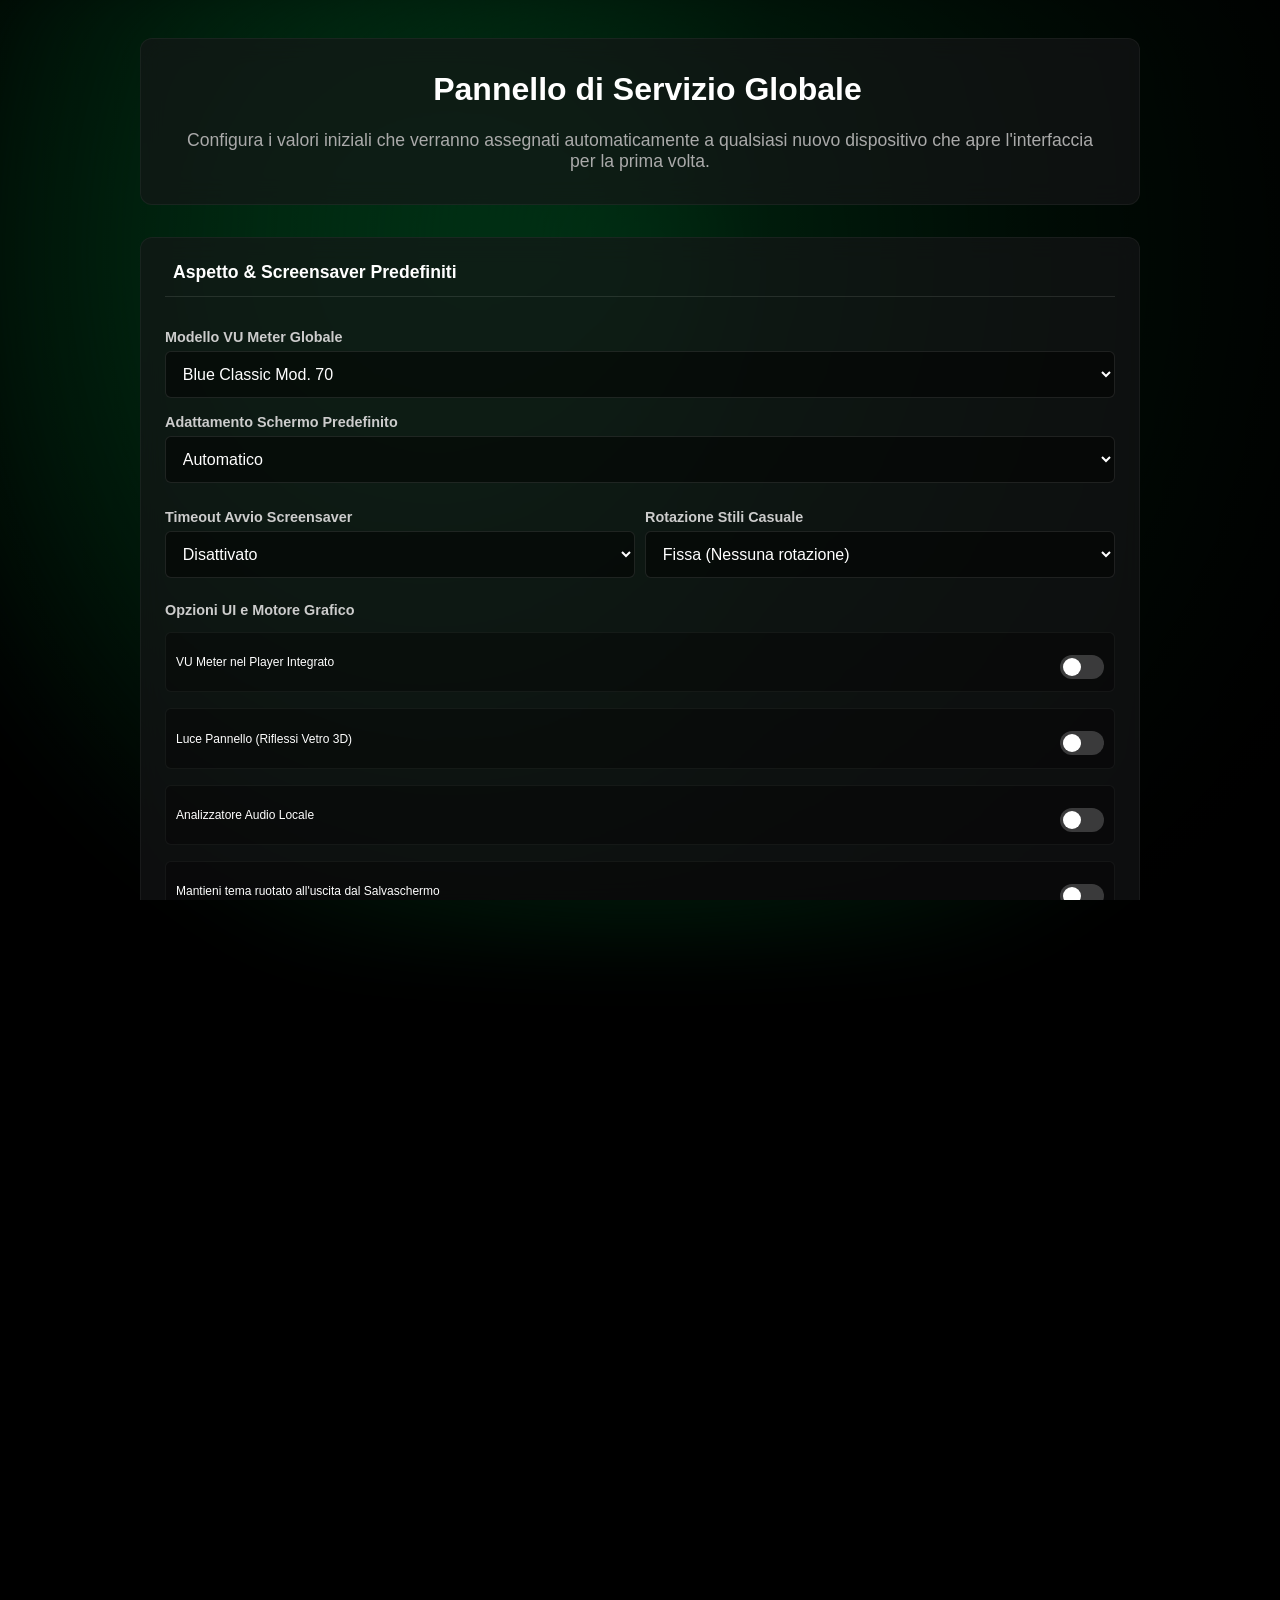
==== admin.html @ 315273ca "Add files via upload" ====
<!DOCTYPE html>
<html lang="it" data-bs-theme="dark">
<head>
    <meta charset="UTF-8">
    <meta name="viewport" content="width=device-width, initial-scale=1.0, maximum-scale=1.0, user-scalable=no">
    <title>Pannello Amministratore - Mymoode Client</title>
    
    <link rel="stylesheet" href="bootstrap-icons/bootstrap-icons.css">
    <link rel="stylesheet" href="style.css">
    <style>
        /* Ottimizzazione layout specifico per il pannello Admin */
        body { 
            display: block; 
            overflow-y: auto; 
            padding: clamp(1rem, 3vw, 3rem); 
        }
        .admin-container { 
            max-width: 1000px; 
            margin: 0 auto; 
            position: relative; 
            z-index: 2; 
        }
        .header-admin { 
            text-align: center; 
            margin-bottom: 2rem; 
            background: var(--panel-bg);
            backdrop-filter: blur(12px);
            padding: 2rem;
            border-radius: 12px;
            border: 1px solid rgba(255,255,255,0.05);
        }
        .header-admin h1 { margin-top: 0; color: #fff; display: flex; justify-content: center; align-items: center; gap: 15px;}
        .header-admin p { color: #aaa; margin-bottom: 0; font-size: 1.1rem; }
    </style>
</head>
<body class="theme-default">

    <div id="dynamicBackground" style="background-image: radial-gradient(circle at 50% 30%, var(--hl-color) 0%, #000 80%); z-index: 0;"></div>
    <div id="overlayGradient"></div>

    <div class="admin-container">
        
        <div class="header-admin">
            <h1><i class="bi bi-sliders"></i> Pannello di Servizio Globale</h1>
            <p>Configura i valori iniziali che verranno assegnati automaticamente a qualsiasi nuovo dispositivo che apre l'interfaccia per la prima volta.</p>
        </div>

        <div class="settings-grid">
            
            <div class="settings-card" style="flex: 1 1 100%;">
                <h3><i class="bi bi-palette"></i> Aspetto & Screensaver Predefiniti</h3>
                
                <label>Modello VU Meter Globale</label>
                <select id="defVuStyle">
                    <option value="blue_mod70">Blue Classic Mod. 70</option>
                    <option value="blue_mono_mod1000">Blue Mono Mod. 1000</option>
                    <option value="champagne_mod73">Champagne Gold Mod. 73</option>
                    <option value="vfd_mod85">VFD Peak Mod. 85</option>
                    <option value="vintage_mod60">Studio Vintage Mod. 60</option>
                    <option value="waves_mod99">Waves Studio Mod. 99</option>
                    <option value="studio_mod77">Studio Master Mod. 77</option>
                    <option value="dark_meter_mod88">Dark Meter Mod. 88</option>
                    <option value="british_mod90">British Console Mod. 90</option>
                    <option value="light_meter_mod88">Light Meter Mod. 88</option>
                    <option value="cyan_meter_mod88">Cyan Meter Mod. 88</option>
                    <option value="neon_mod95">Neon Cyan Mod. 95</option>
                    <option value="minimal_mod00">Minimal Dark Mod. 00</option>
                    <option value="orange_mod70">Warm Orange Mod. 70</option>
                    <option value="tube_mod50">Blue Tube Mod. 50</option>
                    <option value="flat_mod00">Minimal Flat Mod. 00</option>
                    <option value="touch_mod15">Touch VU Mod. 15</option>
                    <option value="amber_mod75">Amber Classic Mod. 75</option>
                </select>
                
                <label>Adattamento Schermo Predefinito</label>
                <select id="defLayout">
                    <option value="auto">Automatico</option>
                    <option value="desktop">1920x1080 o sup.</option>
                    <option value="laptop">1366x768 (Tablet Oriz.)</option>
                    <option value="tablet">800x1280 (Tablet Vert.)</option>
                    <option value="mobile">Smartphone</option>
                </select>

                <div style="display:flex; gap: 10px; margin-top: 10px;">
                    <div style="flex: 1;">
                        <label>Timeout Avvio Screensaver</label>
                        <select id="defSsTimeout">
                            <option value="0">Disattivato</option>
                            <option value="1">Dopo 1 Minuto</option>
                            <option value="5">Dopo 5 Minuti</option>
                            <option value="15">Dopo 15 Minuti</option>
                        </select>
                    </div>
                    <div style="flex: 1;">
                        <label>Rotazione Stili Casuale</label>
                        <select id="defSsRandom">
                            <option value="0">Fissa (Nessuna rotazione)</option>
                            <option value="0.5">Ogni 30 Sec.</option>
                            <option value="1">Ogni 1 Min.</option>
                            <option value="5">Ogni 5 Min.</option>
                        </select>
                    </div>
                </div>
                
                <label style="margin-top: 1.5rem;">Opzioni UI e Motore Grafico</label>
                <div class="simple-switch-wrapper" style="margin-bottom: 0.5rem; padding: 6px 10px;">
                    <span style="font-size: 12px; color: #fff;">VU Meter nel Player Integrato</span>
                    <label class="simple-switch"><input type="checkbox" id="defInlineVu"><span class="slider"></span></label>
                </div>
                <div class="simple-switch-wrapper" style="margin-bottom: 0.5rem; padding: 6px 10px;">
                    <span style="font-size: 12px; color: #fff;">Luce Pannello (Riflessi Vetro 3D)</span>
                    <label class="simple-switch"><input type="checkbox" id="defBacklight"><span class="slider"></span></label>
                </div>
                <div class="simple-switch-wrapper" style="margin-bottom: 0.5rem; padding: 6px 10px;">
                    <span style="font-size: 12px; color: #fff;">Analizzatore Audio Locale</span>
                    <label class="simple-switch"><input type="checkbox" id="defLocalAnalyzer"><span class="slider"></span></label>
                </div>
                <div class="simple-switch-wrapper" style="margin-bottom: 0.5rem; padding: 6px 10px;">
                    <span style="font-size: 12px; color: #fff;">Mantieni tema ruotato all'uscita dal Salvaschermo</span>
                    <label class="simple-switch"><input type="checkbox" id="defKeepSsStyle"><span class="slider"></span></label>
                </div>
                <div class="simple-switch-wrapper" style="margin-bottom: 0.5rem; padding: 6px 10px;">
                    <span style="font-size: 12px; color: #fff;">Mostra Mini Player nel Salvaschermo</span>
                    <label class="simple-switch"><input type="checkbox" id="defMiniPlayerSs"><span class="slider"></span></label>
                </div>
            </div>

            <div class="settings-card" style="flex: 1 1 100%;">
                <h3><i class="bi bi-hdd-network"></i> Indirizzi di Rete e Integrazioni</h3>
                <label>CamillaDSP WebSocket URI (Per l'elaborazione del segnale)</label>
                <input type="text" id="defWsUri" placeholder="es. ws://192.168.1.50:1234">
                <div class="hint" style="font-size: 0.75rem; color: #888; margin-top: 4px;">Lascia vuoto per far sì che il client auto-rilevi l'IP del server.</div>
                
                <label>URL Stream Locale (Per l'ascolto su smartphone/tablet)</label>
                <input type="text" id="defStreamUrl" placeholder="es. http://192.168.1.50:8000/mpd.ogg">

                <label style="margin-top: 1rem;">URL Interfaccia Ufficiale moOde Audio</label>
                <input type="text" id="defMoodeUrl" placeholder="es. http://192.168.1.50">
            </div>
            
        </div>
        
        <button class="btn-addplay" style="background: var(--hl-color); color: #000; padding: 18px; font-size: 1.2rem; font-weight: bold; margin-top: 2rem; width: 100%; border: none; box-shadow: 0 10px 20px rgba(0,0,0,0.5);" onclick="saveGlobalDefaults()">
            <i class="bi bi-floppy-fill"></i> Salva e Applica Predefiniti
        </button>
        
        <div style="text-align: center; margin-top: 1.5rem;">
            <a href="index.html" style="color: #aaa; text-decoration: none; font-weight: bold; font-size: 1.1rem; transition: 0.2s;" onmouseover="this.style.color='#fff'" onmouseout="this.style.color='#aaa'">
                <i class="bi bi-arrow-left-circle-fill" style="margin-right: 5px;"></i> Ritorna al Rack Hi-Fi
            </a>
        </div>
    </div>

    <!-- LOGICA JAVASCRIPT DEL PANNELLO ADMIN -->
    <script>
        const API = 'mpd_bridge.php';

        async function loadGlobalDefaults() {
            try {
                let res = await fetch(`${API}?action=get_default_settings&_t=${Date.now()}`);
                if (res.ok) {
                    let d = await res.json();
                    
                    document.getElementById('defVuStyle').value = d.vuStyle || 'blue_mod70';
                    document.getElementById('defLayout').value = d.deviceLayout || 'auto';
                    document.getElementById('defSsTimeout').value = d.ssTimeout !== undefined ? d.ssTimeout : '1';
                    document.getElementById('defSsRandom').value = d.ssRandom !== undefined ? d.ssRandom : '0.5';
                    
                    document.getElementById('defInlineVu').checked = d.inlineVu !== false;
                    document.getElementById('defBacklight').checked = d.backlight !== false;
                    document.getElementById('defLocalAnalyzer').checked = d.localAnalyzer !== false;
                    document.getElementById('defKeepSsStyle').checked = d.keepSsStyle === true;
                    document.getElementById('defMiniPlayerSs').checked = d.miniPlayerSs !== false;

                    document.getElementById('defWsUri').value = d.wsUri || '';
                    document.getElementById('defStreamUrl').value = d.streamUrl || '';
                    document.getElementById('defMoodeUrl').value = d.moodeUrl || '';
                }
            } catch (e) {
                console.error("Errore caricamento predefiniti globali", e);
            }
        }

        async function saveGlobalDefaults() {
            let payload = {
                vuStyle: document.getElementById('defVuStyle').value,
                deviceLayout: document.getElementById('defLayout').value,
                ssTimeout: document.getElementById('defSsTimeout').value,
                ssRandom: document.getElementById('defSsRandom').value,
                inlineVu: document.getElementById('defInlineVu').checked,
                backlight: document.getElementById('defBacklight').checked,
                localAnalyzer: document.getElementById('defLocalAnalyzer').checked,
                keepSsStyle: document.getElementById('defKeepSsStyle').checked,
                miniPlayerSs: document.getElementById('defMiniPlayerSs').checked,
                wsUri: document.getElementById('defWsUri').value.trim(),
                streamUrl: document.getElementById('defStreamUrl').value.trim(),
                moodeUrl: document.getElementById('defMoodeUrl').value.trim()
            };

            let btn = document.querySelector('button');
            let originalHtml = btn.innerHTML;
            btn.innerHTML = '<i class="bi bi-hourglass-split"></i> Salvataggio...';
            btn.style.opacity = '0.7';

            try {
                let res = await fetch(`${API}?action=set_default_settings`, {
                    method: 'POST',
                    headers: { 'Content-Type': 'application/json' },
                    body: JSON.stringify(payload)
                });
                
                if (res.ok) {
                    btn.innerHTML = '<i class="bi bi-check-circle-fill"></i> Predefiniti Salvati!';
                    btn.style.background = '#198754';
                    btn.style.color = '#fff';
                    setTimeout(() => {
                        btn.innerHTML = originalHtml;
                        btn.style.background = 'var(--hl-color)';
                        btn.style.color = '#000';
                        btn.style.opacity = '1';
                    }, 3000);
                } else {
                    alert("Si è verificato un errore durante il salvataggio sul server.");
                    btn.innerHTML = originalHtml;
                    btn.style.opacity = '1';
                }
            } catch (e) {
                alert("Errore di rete. Impossibile contattare il Raspberry.");
                console.error(e);
                btn.innerHTML = originalHtml;
                btn.style.opacity = '1';
            }
        }
        window.onload = loadGlobalDefaults;
    </script>
</body>
</html>
---- style.css ----
/* =========================================
   MOTORE TEMI HARDWARE E MATERIALI 3D
   ========================================= */
:root {
    color-scheme: dark;
    --bg-color: #000; 
    --text-color: #e0e0e0; 
    --panel-bg: rgba(20, 22, 24, 0.65);
    --hl-color: #00e676; 
    --hl-glow: rgba(0, 230, 118, 0.6);
    --ss-faceplate: linear-gradient(145deg, #151515 0%, #050505 100%);
    --ss-border: 2px solid #333;
    --ss-shadow: 0 30px 70px rgba(0,0,0,1), inset 0 1px 2px rgba(255,255,255,0.2);
    --ss-radius: 4px;
}

body.theme-blue_mono { 
    --hl-color: #00e676; 
    --hl-glow: rgba(0, 230, 118, 0.6); 
    --ss-faceplate: linear-gradient(145deg, #111 0%, #000 100%); 
    --ss-border: 2px solid #222; 
    --ss-shadow: 0 40px 80px rgba(0,0,0,1), inset 0 1px 1px rgba(255,255,255,0.1); 
    --ss-radius: 4px; 
}

body.theme-champagne { 
    --hl-color: #ffb300; 
    --hl-glow: rgba(255, 179, 0, 0.4); 
    --ss-faceplate: repeating-linear-gradient(90deg, transparent, transparent 2px, rgba(255,255,255,0.03) 2px, rgba(255,255,255,0.03) 4px), linear-gradient(145deg, #e8dfc3 0%, #d5c6ab 40%, #a6956f 100%); 
    --ss-border: 1px solid #73664a; 
    --ss-shadow: 0 25px 60px rgba(0,0,0,0.95), inset 0 2px 8px rgba(255,255,255,0.8); 
    --ss-radius: 2px; 
}

body.theme-waves { 
    --hl-color: #ff3d00; 
    --hl-glow: rgba(255, 61, 0, 0.4); 
    --ss-faceplate: linear-gradient(145deg, #2b2b2b 0%, #151515 100%); 
    --ss-border: 3px solid #111; 
    --ss-radius: 6px; 
}

body.theme-vfd_peak { 
    --hl-color: #00e5ff; 
    --hl-glow: rgba(0, 229, 255, 0.4); 
    --ss-faceplate: linear-gradient(145deg, #222 0%, #0a0a0a 100%); 
    --ss-border: 2px solid #444; 
    --ss-radius: 4px; 
}

body.theme-british_console { 
    --hl-color: #ff6d00; 
    --hl-glow: rgba(255, 109, 0, 0.6); 
    --ss-faceplate: linear-gradient(145deg, #181818 0%, #050505 100%); 
    --ss-border: 2px solid #222; 
    --ss-radius: 4px; 
}

body.theme-vintage { 
    --hl-color: #ff9800; 
    --hl-glow: rgba(255, 152, 0, 0.4); 
    --ss-faceplate: repeating-linear-gradient(90deg, transparent 0px, transparent 2px, rgba(0,0,0,0.08) 3px, rgba(0,0,0,0.15) 4px), repeating-linear-gradient(2deg, transparent 0px, transparent 10px, rgba(0,0,0,0.05) 15px, transparent 20px), linear-gradient(90deg, #3d2314 0%, #6e3f22 25%, #4a2a16 50%, #6e3f22 75%, #3d2314 100%); 
    --ss-border: 2px solid #1a0f08; 
    --ss-shadow: 0 30px 60px rgba(0,0,0,1), inset 0 0 50px rgba(0,0,0,0.9); 
    --ss-radius: 8px; 
}

*, *::before, *::after { 
    box-sizing: border-box; 
}

::-webkit-scrollbar { 
    display: none; 
    width: 0; 
    background: transparent; 
}

* { 
    scrollbar-width: none; 
    -ms-overflow-style: none; 
}

html, body { 
    background-color: var(--bg-color); 
    color: var(--text-color); 
    font-family: -apple-system, sans-serif; 
    margin: 0; 
    padding: 0; 
    display: flex; 
    flex-direction: column; 
    width: 100%; 
    height: 100dvh; 
    overflow: hidden; 
    transition: --hl-color 0.5s ease; 
}

@supports not (height: 100dvh) { 
    body { 
        height: 100vh; 
    } 
}

@keyframes spin { 
    100% { 
        transform: rotate(360deg); 
    } 
}

/* SFONDO E NAV */
#dynamicBackground { 
    position: fixed; 
    top: 0; 
    left: 0; 
    width: 100vw; 
    height: 100vh; 
    background-size: cover; 
    background-position: center; 
    filter: blur(35px) brightness(0.45) saturate(1.3); 
    transform: scale(1.1); 
    z-index: 0; 
    transition: background-image 1s ease; 
}

#overlayGradient { 
    position: fixed; 
    top: 0; 
    left: 0; 
    width: 100vw; 
    height: 100vh; 
    background: linear-gradient(90deg, rgba(0,0,0,0.1) 0%, rgba(0,0,0,0.7) 60%, rgba(0,0,0,0.85) 100%); 
    z-index: 1; 
    pointer-events: none; 
}

.navbar { 
    position: relative; 
    z-index: 2; 
    flex-shrink: 0; 
    background: rgba(0,0,0,0.5); 
    display: flex; 
    width: 100%; 
    border-bottom: 1px solid rgba(255,255,255,0.05); 
    overflow-x: auto; 
    scroll-behavior: smooth; 
    backdrop-filter: blur(10px); 
    padding-bottom: env(safe-area-inset-bottom);
}

.tab-btn { 
    flex: 1 1 0; 
    background: transparent; 
    color: #aaa; 
    border: none; 
    padding: clamp(0.4rem, 1.2vh, 0.6rem) 0; 
    display: flex; 
    flex-direction: column; 
    align-items: center; 
    justify-content: center; 
    gap: clamp(2px, 0.5vh, 4px); 
    font-size: clamp(0.6rem, 1.2vw + 0.5vh, 0.85rem); 
    font-weight: bold; 
    cursor: pointer; 
    transition: all 0.2s ease; 
    border-radius: 0; 
    min-width: 65px; 
    border-bottom: 3px solid transparent; 
}

.tab-btn i { 
    font-size: clamp(0.9rem, 2vh, 1.3rem); 
    margin-bottom: 2px; 
}

.tab-btn:hover { 
    color: #fff; 
    background: rgba(255,255,255,0.05); 
}

.tab-btn.active { 
    color: var(--hl-color); 
    text-shadow: 0 0 10px var(--hl-glow); 
    border-bottom: 3px solid var(--hl-color); 
    background: rgba(255,255,255,0.05); 
}

main { 
    position: relative; 
    z-index: 2; 
    flex-grow: 1; 
    overflow-y: auto; 
    overflow-x: hidden; 
    display: flex; 
    flex-direction: column; 
    padding: 0; 
}

.tab-pane { 
    display: none; 
    flex-grow: 1; 
    width: 100%; 
    animation: fadeIn 0.4s ease; 
    flex-direction: column; 
    padding: clamp(0.5rem, 2vh, 1rem) clamp(0.5rem, 2vw, 1.5rem); 
    padding-bottom: calc(2rem + env(safe-area-inset-bottom));
}

.tab-pane.active { 
    display: flex; 
}

@keyframes fadeIn { 
    from { 
        opacity: 0; filter: blur(5px); 
    } 
    to { 
        opacity: 1; filter: blur(0); 
    } 
}

/* =========================================
   MOTORE LAYOUT PLAYER (CENTRATO, NO SCROLL)
   ========================================= */
#tab-nowplaying { 
    padding: 0; 
    overflow: hidden; 
    justify-content: center; 
    align-items: center; 
    width: 100%; 
} 

.premium-player-layout { 
    display: flex; 
    flex-direction: column; 
    width: 100%; 
    height: 100%; 
    max-width: 1500px; 
    margin: 0 auto; 
    padding: 2vh 3vw; 
    box-sizing: border-box; 
    justify-content: center; 
    align-items: center; 
    gap: 2vh;
}

.player-top-half { 
    display: flex; 
    flex: 1 1 auto; 
    min-height: 0; 
    gap: 2vw; 
    align-items: center; 
    justify-content: center; 
    width: 100%; 
    max-width: 1200px;
}

.cover-section { 
    flex: 1 1 0; 
    max-width: 48%; 
    display: flex; 
    justify-content: center; 
    align-items: center; 
    height: 100%; 
}

.cover-frame-wrapper { 
    width: 100%; 
    max-height: 100%; 
    aspect-ratio: 1; 
    position: relative; 
    transition: transform 0.3s cubic-bezier(0.175, 0.885, 0.32, 1.275); 
}

.cover-frame-wrapper:hover { 
    transform: scale(1.02); 
}

.cover-frame { 
    width: 100%; 
    height: 100%; 
    border: 3px solid #fff; 
    border-radius: 2px; 
    box-shadow: 0 15px 40px rgba(0,0,0,0.8), inset 0 0 2px rgba(0,0,0,0.5); 
    background-size: cover; 
    background-position: center; 
    background-color: #111; 
}

.moode-link-badge { 
    position: absolute; 
    bottom: 10px; 
    right: 10px; 
    background: rgba(0,0,0,0.7); 
    color: #fff; 
    padding: 6px 12px; 
    border-radius: 2px; 
    font-size: clamp(0.7rem, 1.5vmin, 0.85rem); 
    font-weight: bold; 
    border: 1px solid rgba(255,255,255,0.3); 
    backdrop-filter: blur(5px); 
}

.info-and-controls { 
    flex: 1 1 0; 
    max-width: 48%; 
    display: flex; 
    flex-direction: column; 
    justify-content: center; 
    align-items: flex-start; 
    min-width: 0; 
}

.track-info-group { 
    margin-bottom: 2vh; 
    width: 100%; 
}

.text-title { 
    font-weight: 700; 
    color: #fff; 
    line-height: 1.2; 
    text-shadow: 0 4px 15px rgba(0,0,0,0.8); 
    display: -webkit-box; 
    -webkit-line-clamp: 2; 
    -webkit-box-orient: vertical; 
    overflow: hidden; 
}

.text-artist { 
    color: #e0e0e0; 
    font-weight: 500; 
    text-shadow: 0 2px 10px rgba(0,0,0,0.6); 
    white-space: nowrap; 
    overflow: hidden; 
    text-overflow: ellipsis; 
}

.text-album { 
    color: #bbb; 
    white-space: nowrap; 
    overflow: hidden; 
    text-overflow: ellipsis; 
}

.tech-info-container { 
    font-family: "Courier New", Courier, monospace; 
    color: #aaa; 
    font-size: clamp(0.75rem, 1.5vmin, 1rem); 
    line-height: 1.5; 
    margin-top: 0.5rem; 
    display: none; 
    font-weight: bold; 
    word-wrap: break-word; 
    overflow-wrap: break-word; 
    white-space: normal; 
    max-width: 100%; 
}

.tech-line i { 
    margin-right: 5px; 
    font-size: 1.1em; 
    color: #ddd; 
}

.progress-row { 
    display: flex; 
    align-items: center; 
    gap: clamp(0.5rem, 2vw, 1rem); 
    width: 100%; 
    font-size: clamp(0.75rem, 1.8vmin, 0.9rem); 
    color: #aaa; 
    font-weight: 500; 
}

.progress-bar-bg { 
    flex-grow: 1; 
    height: 3px; 
    background: rgba(255, 255, 255, 0.4); 
    border-radius: 2px; 
    cursor: pointer; 
    position: relative; 
    display: flex; 
    align-items: center; 
    box-shadow: 0 1px 3px rgba(0, 0, 0, 0.8); 
}

.progress-bar-fill { 
    height: 100%; 
    width: 0%; 
    background: var(--hl-color); 
    border-radius: 2px; 
    pointer-events: none; 
    box-shadow: 0 0 10px var(--hl-glow); 
    position: relative; 
    transition: width 1s linear; 
}

.progress-bar-fill::after { 
    content: ''; 
    position: absolute; 
    right: -5px; 
    top: -3px; 
    width: 10px; 
    height: 10px; 
    background: var(--hl-color); 
    border-radius: 50%; 
    box-shadow: 0 0 8px var(--hl-glow); 
}

.controls-row { 
    display: flex; 
    flex-direction: column; 
    gap: 2vh; 
    margin-top: 2vh; 
    align-items: flex-start; 
    width: 100%; 
}

.primary-controls { 
    display: flex; 
    align-items: center; 
    gap: clamp(1rem, 3vw, 2.5rem); 
}

.secondary-controls { 
    display: flex; 
    align-items: center; 
    gap: 1.5rem; 
}

.icon-btn { 
    background: none; 
    border: none; 
    color: #fff; 
    cursor: pointer; 
    padding: 0; 
    transition: 0.2s; 
    opacity: 0.7; 
}

.icon-btn:hover { 
    opacity: 1; 
    transform: scale(1.1); 
}

.icon-btn.active { 
    color: var(--hl-color); 
    text-shadow: 0 0 15px var(--hl-glow); 
    opacity: 1; 
}

.sec-btn { 
    background: none; 
    border: none; 
    color: #aaa; 
    font-size: clamp(1.2rem, 3vmin, 1.6rem); 
    cursor: pointer; 
    transition: 0.2s; 
    padding: 0; 
}

.sec-btn:hover { 
    color: #fff; 
    transform: scale(1.1); 
}

.sec-btn.mute-active { 
    color: #dc3545; 
    text-shadow: 0 0 8px rgba(220,53,69,0.5); 
}

.volume-control { 
    display: flex; 
    align-items: center; 
    gap: 0.8rem; 
    color: #aaa; 
    font-size: clamp(1rem, 2.5vmin, 1.2rem); 
}

.volume-control input[type=range] { 
    -webkit-appearance: none; 
    background: rgba(255, 255, 255, 0.4); 
    height: 3px; 
    border-radius: 2px; 
    outline: none; 
    width: clamp(80px, 15vw, 150px); 
    box-shadow: 0 1px 3px rgba(0, 0, 0, 0.8); 
}

.volume-control input[type=range]::-webkit-slider-thumb { 
    -webkit-appearance: none; 
    width: 14px; 
    height: 14px; 
    border-radius: 50%; 
    background: var(--hl-color); 
    cursor: pointer; 
    box-shadow: 0 0 8px var(--hl-glow); 
}

.inline-vu-container { 
    flex: 0 1 28vh; 
    display: flex; 
    justify-content: center; 
    align-items: center; 
    gap: 2vw; 
    border-top: 1px solid rgba(255,255,255,0.05); 
    padding-top: 2vh; 
    width: 100%; 
    max-width: 1200px; 
}

.inline-vu-container canvas { 
    flex: 1 1 0; 
    max-width: 48%; 
    max-height: 100%; 
    aspect-ratio: 880/500; 
    border-radius: 6px; 
    box-shadow: 0 10px 25px rgba(0,0,0,0.6); 
    border: 1px solid #1a1a1a; 
    background: #000; 
    object-fit: contain; 
}

.inline-vu-container .vu-single { 
    display: none; 
}

/* ---------------------------------
   LAYOUT: DESKTOP (1920x1080 o sup.)
   --------------------------------- */
body.layout-desktop .cover-frame-wrapper { max-width: min(50vh, 500px); }
body.layout-desktop .text-title { font-size: clamp(2rem, 5vmin, 3.5rem); margin-bottom: 1.5vh; }
body.layout-desktop .text-artist { font-size: clamp(1.2rem, 3vmin, 1.8rem); margin-bottom: 1vh; }
body.layout-desktop .text-album { font-size: clamp(1rem, 2.5vmin, 1.4rem); margin-bottom: 1vh; }
body.layout-desktop .icon-btn { font-size: clamp(1.4rem, 3.5vmin, 1.8rem); }
body.layout-desktop .icon-btn.play-btn { font-size: clamp(2.5rem, 6vmin, 3.2rem); opacity: 1; }

/* ---------------------------------
   LAYOUT: LAPTOP / TABLET ORIZ. (1366x768)
   --------------------------------- */
body.layout-laptop .cover-frame-wrapper { max-width: min(45vh, 400px); }
body.layout-laptop .text-title { font-size: clamp(1.5rem, 4vmin, 2.5rem); margin-bottom: 1vh; }
body.layout-laptop .text-artist { font-size: clamp(1rem, 2.5vmin, 1.4rem); margin-bottom: 0.5vh; }
body.layout-laptop .text-album { font-size: clamp(0.9rem, 2vmin, 1.2rem); margin-bottom: 0.5vh; }
body.layout-laptop .icon-btn { font-size: clamp(1.2rem, 3vmin, 1.6rem); }
body.layout-laptop .icon-btn.play-btn { font-size: clamp(2.2rem, 5vmin, 2.8rem); opacity: 1; }
body.layout-laptop .inline-vu-container { flex: 0 1 24vh; padding-top: 1.5vh; margin-top: 1.5vh; }

/* FIX: Previene il collasso a 0 pixel delle barre su Fully Kiosk e le rende toccabili */
body.layout-desktop .progress-bar-bg,
body.layout-laptop .progress-bar-bg { 
    height: 6px; 
    min-height: 6px; 
    border-radius: 3px; 
    flex-shrink: 0; 
}
body.layout-desktop .progress-bar-fill::after,
body.layout-laptop .progress-bar-fill::after { 
    width: 14px; 
    height: 14px; 
    top: -4px; 
    right: -7px; 
}
body.layout-desktop .volume-control input[type=range],
body.layout-laptop .volume-control input[type=range] { 
    height: 6px; 
    min-height: 6px; 
    border-radius: 3px; 
    flex-shrink: 0; 
}
body.layout-desktop .volume-control input[type=range]::-webkit-slider-thumb,
body.layout-laptop .volume-control input[type=range]::-webkit-slider-thumb { 
    width: 18px; 
    height: 18px; 
}

/* ---------------------------------
   LAYOUT: TABLET VERTICALE (800x1280)
   --------------------------------- */
body.layout-tablet .player-top-half { flex-direction: column; gap: 2vh; justify-content: center; align-items: center; }
body.layout-tablet .cover-section { justify-content: center; flex: 0 1 auto; width: 100%; }
body.layout-tablet .cover-frame-wrapper { width: min(40vh, 400px); max-width: 100%; margin: 0 auto; }
body.layout-tablet .info-and-controls { text-align: center; flex: 0 1 auto; align-items: center; width: 100%; }
body.layout-tablet .text-title { font-size: clamp(1.8rem, 4vh, 2.5rem); margin-bottom: 0.5vh; }
body.layout-tablet .text-artist { font-size: clamp(1.1rem, 2.5vh, 1.5rem); margin-bottom: 0.5vh; }
body.layout-tablet .text-album { font-size: clamp(0.9rem, 2vh, 1.2rem); margin-bottom: 0.5vh; }
body.layout-tablet .controls-row { align-items: center; margin-top: 1vh; }
body.layout-tablet .primary-controls { justify-content: center; }
body.layout-tablet .secondary-controls { justify-content: center; }
body.layout-tablet .icon-btn { font-size: 1.5rem; }
body.layout-tablet .icon-btn.play-btn { font-size: 2.8rem; opacity: 1; }
body.layout-tablet .inline-vu-container { flex: 0 1 18vh; gap: 15px; margin-top: 1vh; padding-top: 1vh;}

/* ---------------------------------
   LAYOUT: SMARTPHONE
   --------------------------------- */
body.layout-mobile .premium-player-layout { padding: 1vh 4vw; gap: 1vh; justify-content: space-evenly; height: 100%; }
body.layout-mobile .player-top-half { flex-direction: column; gap: 1.5vh; justify-content: center; align-items: center; width: 100%; flex: 1 1 auto; min-height: 0; }
body.layout-mobile .cover-section { flex: 0 1 auto; justify-content: center; width: 100%; min-height: 0; }

body.layout-mobile .cover-frame-wrapper { width: min(38vh, 75vw); max-width: 320px; margin: 0 auto; } 

body.layout-mobile .info-and-controls { text-align: center; align-items: center; width: 100%; flex: 0 0 auto; }
body.layout-mobile .track-info-group { margin-bottom: 1.5vh; width: 100%;}
body.layout-mobile .text-title { font-size: clamp(1.2rem, 3.5vh, 1.6rem); margin-bottom: 0.5vh; display: -webkit-box; -webkit-line-clamp: 2; -webkit-box-orient: vertical; }
body.layout-mobile .text-artist { font-size: clamp(0.9rem, 2.5vh, 1.1rem); margin-bottom: 0.2vh;}
body.layout-mobile .text-album { font-size: clamp(0.8rem, 2vh, 0.9rem); margin-bottom: 0.2vh;}

body.layout-mobile .controls-row { gap: 1.5vh; margin-top: 1vh; align-items: center; width: 100%; }
body.layout-mobile .primary-controls { gap: clamp(1rem, 6vw, 2rem); justify-content: center; width: 100%; flex-wrap: nowrap; }
body.layout-mobile .icon-btn { font-size: clamp(1.6rem, 4vh, 2rem); padding: 5px; }
body.layout-mobile .icon-btn.play-btn { font-size: clamp(3rem, 7vh, 4rem); }

body.layout-mobile .secondary-controls { justify-content: space-evenly; width: 100%; gap: 0.5rem; flex-wrap: wrap; padding: 0 2vw; }
body.layout-mobile .sec-btn { font-size: clamp(1.3rem, 3.5vh, 1.6rem); padding: 5px; }
body.layout-mobile .volume-control { flex-grow: 1; max-width: 180px; justify-content: center; }
body.layout-mobile .volume-control input[type=range] { 
    width: 100%; 
    min-width: 70px; 
    height: 6px; 
    min-height: 6px; 
    border-radius: 3px; 
    flex-shrink: 0;
}
body.layout-mobile .volume-control input[type=range]::-webkit-slider-thumb { 
    width: 18px; 
    height: 18px; 
}
/* Nasconde completamente il VU Meter su Smartphone */
body.layout-mobile .inline-vu-container { display: none !important; }

body.layout-mobile #screensaverOverlay { display: none !important; }

@media screen and (orientation: landscape) {
    body.layout-mobile { display: flex; justify-content: center; background-color: #000; }
    body.layout-mobile .navbar, 
    body.layout-mobile main, 
    body.layout-mobile #miniPlayer, 
    body.layout-mobile #moodeUiOverlay { width: 100% !important; max-width: 450px !important; margin: 0 auto; left: 0; right: 0; }
    body.layout-mobile #dynamicBackground, 
    body.layout-mobile #overlayGradient { max-width: 450px !important; margin: 0 auto; left: 50%; transform: translateX(-50%); }
    body.layout-mobile .premium-player-layout { padding: 1vh 2vw; }
    body.layout-mobile .cover-frame-wrapper { width: min(40vh, 50vw); } 
}

/* GRIGLIE E SCHEDE */
.settings-grid { 
    display: flex; 
    flex-wrap: wrap; 
    gap: 1.5rem; 
    width: 100%; 
    max-width: 1400px; 
    align-items: stretch; 
}

.settings-card { 
    flex: 1 1 300px; 
    background: var(--panel-bg); 
    backdrop-filter: blur(12px); 
    padding: 1.5rem; 
    border-radius: 12px; 
    border: 1px solid rgba(255,255,255,0.05); 
    display: flex; 
    flex-direction: column; 
}

.settings-card h3 { 
    font-size: 1.1rem; 
    color: #fff; 
    border-bottom: 1px solid rgba(255,255,255,0.1); 
    padding-bottom: 0.8rem; 
    margin-top: 0; 
    margin-bottom: 1rem; 
    display: flex; 
    align-items: center; 
    gap: 8px; 
}

.settings-card label { 
    display: block; 
    font-weight: bold; 
    color: #ccc; 
    margin-bottom: 0.4rem; 
    margin-top: 1rem; 
    font-size: 0.9rem; 
}

.settings-card select, 
.settings-card input[type="text"] { 
    width: 100%; 
    padding: 0.8rem; 
    border-radius: 6px; 
    background: rgba(0,0,0,0.5); 
    border: 1px solid rgba(255,255,255,0.1); 
    color: #fff; 
    font-size: 1rem; 
    outline: none; 
    transition: 0.3s; 
}

.settings-card select:focus, 
.settings-card input[type="text"]:focus { 
    border-color: var(--hl-color); 
    box-shadow: 0 0 8px var(--hl-glow); 
}

.settings-card .hint { 
    font-size: 0.75rem; 
    color: #888; 
    margin-top: 5px; 
    line-height: 1.3; 
}

.category-header { 
    display: flex; 
    align-items: center; 
    justify-content: space-between; 
    background: rgba(0,0,0,0.5); 
    padding: 0.6rem 1rem; 
    border-radius: 8px; 
    margin-bottom: 0.8rem; 
    border: 1px solid rgba(255,255,255,0.05); 
    flex-shrink: 0; 
    backdrop-filter: blur(10px); 
}

.btn-up { 
    background: rgba(255,255,255,0.1); 
    color: #fff; 
    border: 1px solid rgba(255,255,255,0.2); 
    padding: 0.4rem 0.8rem; 
    border-radius: 4px; 
    cursor: pointer; 
    transition: 0.2s; 
    display: flex; 
    align-items: center; 
    gap: 0.5rem; 
    font-weight: bold; 
    font-size: 0.85rem; 
}

.btn-up:hover { 
    background: rgba(255,255,255,0.2); 
    border-color: var(--hl-color); 
    color: var(--hl-color); 
}

.path-display { 
    font-family: monospace; 
    color: #aaa; 
    font-size: clamp(0.7rem, 1.5vh, 0.85rem); 
    text-align: left; 
    overflow: hidden; 
    text-overflow: ellipsis; 
    white-space: nowrap; 
    margin-left: 0.5rem; 
    flex-grow: 1; 
}

.btn-addplay { 
    background: rgba(255,255,255,0.15); 
    color: #fff; 
    border: 1px solid rgba(255,255,255,0.2); 
    border-radius: 4px; 
    padding: 0.45rem; 
    font-weight: bold; 
    cursor: pointer; 
    width: 100%; 
    margin-top: 0.6rem; 
    display: flex; 
    align-items: center; 
    justify-content: center; 
    gap: 0.5rem; 
    transition: 0.2s; 
    font-size: clamp(0.75rem, 1.5vh, 0.8rem); 
    flex-shrink: 0; 
}

.btn-addplay:hover { 
    background: var(--hl-color); 
    border-color: var(--hl-color); 
    color: #000; 
    box-shadow: 0 0 10px var(--hl-glow); 
}

.grid-container { 
    display: grid; 
    grid-template-columns: repeat(auto-fill, minmax(clamp(110px, 15vw, 150px), 1fr)); 
    gap: clamp(0.8rem, 2vw, 1.2rem); 
    padding-bottom: 1.5rem; 
    align-items: stretch; 
}

.grid-item { 
    background: var(--panel-bg); 
    backdrop-filter: blur(12px); 
    border-radius: 12px; 
    padding: clamp(0.4rem, 1.5vw, 0.7rem); 
    text-align: center; 
    border: 1px solid rgba(255, 255, 255, 0.05); 
    transition: all 0.3s ease; 
    display: flex; 
    flex-direction: column; 
    height: 100%; 
    box-sizing: border-box; 
}

.grid-item:hover { 
    background: rgba(255, 255, 255, 0.1); 
    transform: translateY(-4px); 
    border-color: var(--hl-color); 
    box-shadow: 0 10px 20px rgba(0,0,0,0.5); 
}

.grid-cover { 
    width: 100%; 
    aspect-ratio: 1; 
    background-color: #111; 
    border-radius: 4px; 
    margin-bottom: 0.5rem; 
    cursor: pointer; 
    flex-shrink: 0; 
    position: relative; 
    display: flex; 
    align-items: center; 
    justify-content: center; 
    overflow: hidden; 
    border: 1px solid rgba(255,255,255,0.05); 
}

.grid-cover i { 
    position: absolute; 
    font-size: 2.8rem; 
    color: #888; 
    z-index: 1; 
    opacity: 0.6; 
}

.grid-cover img { 
    position: absolute; 
    top: 0; 
    left: 0; 
    width: 100%; 
    height: 100%; 
    object-fit: cover; 
    z-index: 2; 
}

.grid-title { 
    font-size: clamp(0.75rem, 2vh, 0.85rem); 
    font-weight: bold; 
    color: #fff; 
    white-space: nowrap; 
    overflow: hidden; 
    text-overflow: ellipsis; 
    cursor: pointer; 
    margin-top: 0.1rem; 
}

.grid-sub { 
    font-size: clamp(0.65rem, 1.8vh, 0.75rem); 
    color: #aaa; 
    margin-top: 0.15rem; 
    flex-grow: 1; 
}

.list-container { 
    background: var(--panel-bg); 
    backdrop-filter: blur(12px); 
    border-radius: 12px; 
    overflow: hidden; 
    margin-bottom: 1.5rem; 
    border: 1px solid rgba(255,255,255,0.05); 
    display: flex; 
    flex-direction: column; 
}

.list-item { 
    display: flex; 
    align-items: center; 
    padding: 0.8rem 1rem; 
    border-bottom: 1px solid rgba(255,255,255,0.05); 
    transition: 0.2s; 
}

.list-item:hover { 
    background: rgba(255,255,255,0.1); 
}

.list-cover { 
    width: 45px; 
    height: 45px; 
    border-radius: 4px; 
    background-color: #111; 
    margin-right: 15px; 
    flex-shrink: 0; 
    position: relative; 
    display: flex; 
    align-items: center; 
    justify-content: center; 
    overflow: hidden; 
    border: 1px solid rgba(255,255,255,0.05); 
    cursor: pointer; 
}

.list-cover i { 
    position: absolute; 
    font-size: 1.5rem; 
    color: #888; 
    z-index: 1; 
    opacity: 0.6; 
}

.list-cover img { 
    position: absolute; 
    top: 0; 
    left: 0; 
    width: 100%; 
    height: 100%; 
    object-fit: cover; 
    z-index: 2; 
}

.list-item-content { 
    flex-grow: 1; 
    overflow: hidden; 
    cursor: pointer; 
    display: flex; 
    flex-direction: column; 
    justify-content: center; 
}

.queue-playing { 
    border-left: 4px solid var(--hl-color); 
    background: rgba(255,255,255,0.05); 
}

/* TASTIERA RICERCA E SWITCH */
.keyboard { 
    background: var(--panel-bg); 
    backdrop-filter: blur(12px); 
    padding: clamp(0.5rem, 2vw, 1rem); 
    border-radius: 12px; 
    margin-bottom: 0.8rem; 
    border: 1px solid rgba(255,255,255,0.05); 
    display: flex; 
    flex-direction: column; 
    align-items: center; 
    width: 100%; 
    box-sizing: border-box; 
}

.search-display { 
    width: 100%; 
    max-width: 600px; 
    background: rgba(0,0,0,0.5); 
    border: 1px solid rgba(255,255,255,0.1); 
    color: #fff; 
    font-size: clamp(1rem, 4vw, 1.2rem); 
    padding: 0.5rem; 
    border-radius: 6px; 
    margin-bottom: 0.8rem; 
    text-align: center; 
    letter-spacing: 2px; 
    min-height: 2.5rem; 
    word-break: break-all; 
}

.kb-row { 
    display: flex; 
    justify-content: center; 
    gap: clamp(2px, 1vw, 0.4rem); 
    margin-bottom: clamp(2px, 1vw, 0.4rem); 
    width: 100%; 
    max-width: 600px; 
}

.kb-key { 
    flex: 1 1 0%; 
    background: rgba(255,255,255,0.1); 
    border: 1px solid rgba(255,255,255,0.05); 
    color: #fff; 
    padding: clamp(0.4rem, 2vh, 0.8rem) 0; 
    font-size: clamp(0.8rem, 3vw, 1rem); 
    border-radius: 5px; 
    cursor: pointer; 
    font-weight: bold; 
    transition: 0.1s; 
    text-align: center; 
    display: flex; 
    justify-content: center; 
    align-items: center; 
    touch-action: manipulation; 
}

.kb-key:active { 
    background: var(--hl-color); 
    color: #000; 
    transform: scale(0.95); 
}

.kb-key.wide { 
    flex: 2 1 auto; 
}

.kb-key.action { 
    background: rgba(13, 110, 253, 0.5); 
}

.simple-switch-wrapper { 
    display: flex; 
    align-items: center; 
    justify-content: space-between; 
    background: rgba(0,0,0,0.3); 
    border: 1px solid rgba(255,255,255,0.05); 
    padding: 10px; 
    border-radius: 6px; 
    margin-top: 0.5rem; 
}

.simple-switch { 
    position: relative; 
    display: inline-block; 
    width: 44px; 
    height: 24px; 
}

.simple-switch input { 
    opacity: 0; 
    width: 0; 
    height: 0; 
}

.slider { 
    position: absolute; 
    cursor: pointer; 
    top: 0; 
    left: 0; 
    right: 0; 
    bottom: 0; 
    background-color: rgba(255,255,255,0.2); 
    transition: .4s; 
    border-radius: 24px; 
}

.slider:before { 
    position: absolute; 
    content: ""; 
    height: 18px; 
    width: 18px; 
    left: 3px; 
    bottom: 3px; 
    background-color: white; 
    transition: .4s; 
    border-radius: 50%; 
}

input:checked + .slider { 
    background: var(--hl-color); 
    box-shadow: 0 0 10px var(--hl-glow); 
}

input:checked + .slider:before { 
    transform: translateX(20px); 
    background-color: #000; 
}

/* =========================================
   SCREENSAVER HI-FI RACK 3D
   ========================================= */
#screensaverOverlay { 
    position: fixed; 
    top: 0; 
    left: 0; 
    width: 100vw; 
    height: 100vh; 
    background: #000; 
    z-index: 10005; 
    opacity: 0; 
    pointer-events: none; 
    transition: opacity 0.5s ease; 
    display: flex; 
    flex-direction: column; 
    align-items: center; 
    justify-content: center; 
    touch-action: none; 
}

#screensaverOverlay .mac-faceplate { 
    background: var(--ss-faceplate); 
    padding: clamp(10px, 3vh, 30px) clamp(10px, 3vw, 30px); 
    border-radius: var(--ss-radius); 
    box-shadow: var(--ss-shadow); 
    border: var(--ss-border); 
    display: flex; 
    flex-direction: column; 
    align-items: center; 
    justify-content: space-between; 
    position: relative; 
    box-sizing: border-box; 
    width: 96vw; 
    height: 96vh; 
    max-width: 1500px; 
    max-height: 900px; 
    transition: all 0.5s ease; 
}

body.theme-default .mac-faceplate::before, 
body.theme-blue_mono .mac-faceplate::before { 
    content: ''; 
    position: absolute; 
    top: 10px; 
    left: -25px; 
    bottom: 10px; 
    width: 25px; 
    background: linear-gradient(90deg, #555 0%, #eee 40%, #ccc 60%, #333 100%); 
    border-radius: 8px 0 0 8px; 
    box-shadow: inset 2px 0 5px rgba(255,255,255,0.8), -10px 15px 25px rgba(0,0,0,0.8); 
    border: 1px solid #222; 
    border-right: none; 
    z-index: 10; 
}

body.theme-default .mac-faceplate::after, 
body.theme-blue_mono .mac-faceplate::after { 
    content: ''; 
    position: absolute; 
    top: 10px; 
    right: -25px; 
    bottom: 10px; 
    width: 25px; 
    background: linear-gradient(270deg, #555 0%, #eee 40%, #ccc 60%, #333 100%); 
    border-radius: 0 8px 8px 0; 
    box-shadow: inset -2px 0 5px rgba(255,255,255,0.8), 10px 15px 25px rgba(0,0,0,0.8); 
    border: 1px solid #222; 
    border-left: none; 
    z-index: 10; 
}

.rack-feet { 
    position: absolute; 
    bottom: -20px; 
    left: 5%; 
    right: 5%; 
    display: flex; 
    justify-content: space-between; 
    z-index: -1; 
    width: 90%; 
}

.foot { 
    width: clamp(40px, 8vw, 80px); 
    height: 25px; 
    border-radius: 2px 2px 10px 10px; 
    background: linear-gradient(90deg, #111, #333, #050505); 
    box-shadow: 5px 5px 10px rgba(0,0,0,0.8); 
    transition: all 0.5s ease;
}

body.theme-default .foot, 
body.theme-blue_mono .foot { 
    background: linear-gradient(90deg, #444, #aaa, #444); 
    border-bottom: 8px solid #111; 
}

body.theme-champagne .foot { 
    background: linear-gradient(90deg, #1a1a1a, #333, #0a0a0a); 
    border-bottom: 5px solid #000; 
    clip-path: polygon(10% 0, 90% 0, 100% 100%, 0% 100%); 
}

body.theme-vintage .foot { 
    background: linear-gradient(90deg, #8a6a24, #d4af37, #5c4310); 
    clip-path: polygon(0 0, 100% 0, 70% 100%, 30% 100%); 
    height: 30px; 
    border-radius: 0; 
}

body.theme-vfd_peak .foot { 
    border-radius: 0; 
    background: #111; 
    border-left: 2px solid #333; 
    border-right: 2px solid #000; 
}

body.theme-studio_master .foot, 
body.theme-waves .foot, 
body.theme-british_console .foot { 
    background: #0a0a0a; 
    height: 15px; 
    border-radius: 0; 
}

.screw { 
    display: none; 
    position: absolute; 
    width: clamp(8px, 1.5vw, 14px); 
    aspect-ratio: 1; 
    border-radius: 50%; 
    background: radial-gradient(circle, #888, #333); 
    border: 1px solid #111; 
    box-shadow: inset 0 1px 2px rgba(255,255,255,0.5), 0 2px 4px rgba(0,0,0,0.8); 
}

.screw::after { 
    content:''; 
    position:absolute; 
    top: 50%; 
    left: 10%; 
    width:80%; 
    height:15%; 
    background:#111; 
    transform: translateY(-50%) rotate(45deg); 
}

.sc-tl { top: 15px; left: 15px; } 
.sc-tr { top: 15px; right: 15px; } 
.sc-bl { bottom: 15px; left: 15px; } 
.sc-br { bottom: 15px; right: 15px; }

body.theme-vintage .screw, 
body.theme-waves .screw { 
    display: block; 
}

body.theme-vintage .screw { 
    background: radial-gradient(circle, #b8860b, #5c4033); 
    border: 1px solid #3e2723; 
} 

#screensaverOverlay .heatsink-panel { 
    width: clamp(200px, 80%, 800px); 
    height: clamp(20px, 8vh, 80px); 
    border-radius: 4px; 
    transition: all 0.5s ease; 
    margin-bottom: 5px; 
    flex-shrink: 0;
}

body.theme-default .heatsink-panel { 
    background: repeating-linear-gradient(180deg, #1c1c1c 0px, #1c1c1c 8px, #050505 8px, #050505 16px); 
    border: 3px solid #262626; 
    box-shadow: inset 0 8px 25px rgba(0,0,0,0.95), 0 1px 2px rgba(255,255,255,0.05); 
}

body.theme-blue_mono .heatsink-panel { 
    height: clamp(40px, 12vh, 100px); 
    background: radial-gradient(circle at 50% 50%, transparent 20px, #ccc 22px, #fff 25px, transparent 28px), linear-gradient(90deg, transparent 15%, #aaa 15%, #eee 25%, #aaa 35%, transparent 35%, transparent 65%, #aaa 65%, #eee 75%, #aaa 85%, transparent 85%), repeating-linear-gradient(180deg, #111 0px, #111 10px, #000 10px, #000 20px); 
    border: 2px solid #111; 
    box-shadow: inset 0 10px 30px rgba(0,0,0,1); 
}

body.theme-champagne .heatsink-panel { 
    display: none; 
}

body.theme-vfd_peak .heatsink-panel { 
    background: repeating-linear-gradient(90deg, #333 0px, #333 8px, #0a0a0a 8px, #0a0a0a 16px); 
    border: 2px solid #444; 
    height: clamp(20px, 5vh, 40px); 
    box-shadow: inset 0 5px 15px rgba(0,0,0,0.9); 
}

body.theme-studio_master .heatsink-panel { 
    background: radial-gradient(#050505 4px, transparent 5px), radial-gradient(#050505 4px, transparent 5px), #2c2f33; 
    background-size: 16px 16px; 
    background-position: 0 0, 8px 8px; 
    border: 3px solid #111; 
    box-shadow: inset 0 10px 30px rgba(0,0,0,0.95); 
}

body.theme-vintage .heatsink-panel { 
    display: none; 
}

body.theme-waves .heatsink-panel { 
    display: none; 
}

body.theme-british_console .heatsink-panel { 
    display: none; 
}

#screensaverOverlay .meters-flex-container { 
    flex: 1 1 0; 
    min-height: 0; 
    width: 100%; 
    display: flex; 
    align-items: center; 
    justify-content: center; 
    padding: 0; 
}

#screensaverOverlay .meters-wrapper { 
    display: flex; 
    flex-direction: column; 
    justify-content: center; 
    align-items: center; 
    width: 100%; 
    height: 100%; 
    max-height: 100%; 
    background: #080808; 
    padding: clamp(10px, 2vw, 30px); 
    border-radius: 8px; 
    box-shadow: inset 0 10px 25px rgba(0,0,0,1), inset 0 2px 5px rgba(0,0,0,0.8), 0 1px 1px rgba(255,255,255,0.1); 
    border: 1px solid #000; 
    transition: all 0.5s ease; 
    position: relative; 
}

#screensaverOverlay .meters-wrapper::after { 
    content: ''; 
    position: absolute; 
    top: 0; 
    left: 0; 
    right: 0; 
    height: 50%; 
    background: linear-gradient(180deg, rgba(255,255,255,0.03) 0%, transparent 100%); 
    pointer-events: none; 
    border-radius: 8px 8px 0 0; 
    z-index: 5; 
}

.ss-display-panel { 
    width: clamp(200px, 75%, 1000px); 
    height: clamp(25px, 4vh, 40px); 
    border-radius: 4px; 
    transition: all 0.5s ease; 
    margin-bottom: clamp(10px, 2vh, 20px); 
    background: #050505; 
    border: 2px solid #111; 
    box-shadow: inset 0 2px 10px rgba(0,0,0,1), 0 1px 1px rgba(255,255,255,0.05); 
    display: block; 
    line-height: clamp(25px, 4vh, 40px); 
    overflow: hidden; 
    white-space: nowrap; 
    position: relative; 
    z-index: 2; 
    flex-shrink: 0; 
}

.ss-display-text { 
    display: inline-block; 
    padding-left: 100%; 
    color: var(--hl-color); 
    text-shadow: 0 0 10px var(--hl-glow); 
    font-family: "Courier New", Courier, monospace; 
    font-size: clamp(0.85rem, 2.5vmin, 1.3rem); 
    font-weight: bold; 
    letter-spacing: 1px; 
    animation: marquee 25s linear infinite; 
    white-space: nowrap; 
}

@keyframes marquee { 
    0% { transform: translate(0, 0); } 
    100% { transform: translate(-100%, 0); } 
}

.ss-canvas-row { 
    display: flex; 
    flex-direction: row; 
    justify-content: center; 
    align-items: center; 
    gap: 2%; 
    width: 100%; 
    flex: 1 1 auto; 
    min-height: 0; 
    z-index: 2; 
}

#screensaverOverlay canvas { 
    flex: 0 1 auto; 
    max-width: 48%; 
    max-height: 100%; 
    aspect-ratio: 880 / 500; 
    border-radius: 4px; 
    box-shadow: 0 2px 10px rgba(0,0,0,0.5); 
    border: 1px solid #1a1a1a; 
    display: block; 
    background-color: #000; 
    object-fit: contain; 
    transition: all 0.5s ease; 
}

body.theme-blue_mono .meters-wrapper { 
    background: #050505; 
    border-radius: 8px; 
    box-shadow: inset 0 15px 30px rgba(0,0,0,0.95), inset 0 2px 5px rgba(0,0,0,0.8), 0 1px 1px rgba(255,255,255,0.1); 
    border-top: 3px solid #000; 
    border-bottom: 1px solid rgba(255,255,255,0.1); 
}

body.theme-champagne .meters-wrapper { 
    background: #0a0805; 
    padding: clamp(15px, 3vw, 40px); 
    border-radius: 0; 
    border: 2px solid #a6956f; 
    box-shadow: inset 0 0 40px rgba(0,0,0,1), 0 5px 15px rgba(0,0,0,0.5); 
}

body.theme-vintage .meters-wrapper { 
    background: #0a0502; 
    border-radius: 6px; 
    border-top: 3px solid #0a0503; 
    box-shadow: inset 0 15px 30px rgba(0,0,0,1); 
}

body.theme-waves .meters-wrapper { 
    background: #111; 
    padding: clamp(10px, 2vw, 25px); 
    border-radius: 8px; 
    border: 4px solid #000; 
    box-shadow: inset 0 10px 20px rgba(0,0,0,0.9); 
}

body.theme-vfd_peak .meters-wrapper, 
body.theme-british_console .meters-wrapper, 
body.theme-studio_master .meters-wrapper { 
    background: transparent; 
    padding: 0; 
    box-shadow: none; 
    border: none; 
    gap: 0; 
}

body.theme-vfd_peak .meters-wrapper::after, 
body.theme-british_console .meters-wrapper::after, 
body.theme-studio_master .meters-wrapper::after { 
    display: none; 
}

body.theme-vfd_peak canvas, 
body.theme-british_console canvas, 
body.theme-studio_master canvas { 
    border-radius: 6px; 
    border: 2px solid #222; 
    box-shadow: inset 0 2px 10px rgba(0,0,0,0.8), 0 10px 20px rgba(0,0,0,0.5); 
}

/* Media Query esclusiva per il layout SCREENSAVER */
@media (max-aspect-ratio: 1/1), (max-width: 768px) { 
    #screensaverOverlay .mac-faceplate { 
        height: auto; 
        min-height: 60vh; 
        max-height: 95vh; 
        padding: clamp(15px, 4vw, 20px) 10px; 
        justify-content: center; 
        gap: 2vh; 
    }
    
    .ss-canvas-row { 
        flex-direction: column; 
        gap: 15px; 
        height: auto; 
    } 
    
    #screensaverOverlay canvas { 
        max-width: 95%; 
        max-height: 35vh; 
    }
    
    .ss-display-panel { 
        width: 98%; 
    }
    
    .hw-controls { 
        flex-wrap: wrap; 
        justify-content: center; 
        gap: 15px; 
        margin-top: 10px; 
        padding: 0; 
    }
    
    .hw-group { 
        gap: clamp(15px, 5vw, 30px); 
    }
    
    .hw-center { 
        width: 100%; 
        order: -1; 
        margin-bottom: 5px; 
    }
    
    .screw { 
        display: none !important; 
    }
}

.hw-controls { 
    display: flex; 
    justify-content: space-between; 
    align-items: flex-end; 
    width: 100%; 
    padding: 0 clamp(5px, 3vw, 30px); 
    margin-top: clamp(10px, 2vh, 20px); 
    flex-shrink: 0; 
}

.hw-group { 
    display: flex; 
    gap: clamp(10px, 2vw, 30px); 
    align-items: flex-end; 
}

.knob-container { 
    display: flex; 
    flex-direction: column; 
    align-items: center; 
    gap: 5px; 
}

.hw-knob { 
    width: clamp(30px, 5vw, 55px); 
    aspect-ratio: 1; 
    border-radius: 50%; 
    position: relative; 
    box-shadow: 0 10px 20px rgba(0,0,0,0.8), inset 0 -2px 5px rgba(0,0,0,0.5); 
    transition: all 0.5s ease;
}

.hw-knob.vol { 
    width: clamp(40px, 7vw, 75px); 
}

.hw-marker { 
    position: absolute; 
    top: 10%; 
    left: 50%; 
    transform: translateX(-50%); 
    width: 8%; 
    height: 25%; 
    border-radius: 2px; 
}

.hw-label { 
    font-size: clamp(0.45rem, 1.2vmin, 0.7rem); 
    color: #888; 
    font-weight: bold; 
    letter-spacing: 1px; 
    text-transform: uppercase; 
}

.hw-center { 
    display: flex; 
    flex-direction: column; 
    align-items: center; 
    justify-content: center; 
    gap: clamp(3px, 1vh, 10px); 
    margin-bottom: 2px; 
}

.led-bar { 
    display: flex; 
    gap: 15px; 
}

.hw-led { 
    width: clamp(6px, 1.2vw, 10px); 
    aspect-ratio: 1; 
    border-radius: 50%; 
    transition: all 0.3s; 
}

body.theme-default .hw-knob, 
body.theme-blue_mono .hw-knob { 
    background: radial-gradient(circle at 50% 0%, #e0e0e0, #888 60%, #444); 
    border: 2px solid #222; 
}

body.theme-default .hw-marker, 
body.theme-blue_mono .hw-marker { 
    background: #111; 
}

body.theme-default .hw-led, 
body.theme-blue_mono .hw-led { 
    background: #00e676; 
    box-shadow: 0 0 10px #00e676, inset 0 0 3px #fff; 
}

body.theme-champagne .hw-knob { 
    background: radial-gradient(circle at 50% 0%, #faecc5, #cba962 60%, #735e32); 
    border: 1px solid #5c4e2e; 
}

body.theme-champagne .hw-marker { 
    background: #332b1a; 
}

body.theme-champagne .hw-led { 
    background: #ff3300; 
    box-shadow: 0 0 10px #ff3300; 
    border-radius: 2px; 
    width: 14px; 
    height: 5px; 
}

body.theme-vfd_peak .hw-knob { 
    background: radial-gradient(circle at 50% 50%, #333, #111 80%); 
    border: 2px solid #555; 
}

body.theme-vfd_peak .hw-marker { 
    background: #00e5ff; 
    box-shadow: 0 0 5px #00e5ff; 
}

body.theme-vfd_peak .hw-led { 
    background: #00e5ff; 
    box-shadow: 0 0 10px #00e5ff; 
    border-radius: 1px; 
    width: 3px; 
    height: 12px; 
}

body.theme-studio_master .hw-knob { 
    background: radial-gradient(circle at 50% 0%, #999, #555 80%); 
    border: 4px solid #111; 
}

body.theme-studio_master .hw-marker { 
    background: #ff3d00; 
}

body.theme-studio_master .hw-led { 
    background: #ff3d00; 
    box-shadow: 0 0 10px #ff3d00; 
}

body.theme-waves .hw-knob { 
    background: #111; 
    border: 2px solid #333; 
}

body.theme-waves .hw-marker { 
    background: #fff; 
    width: 4%; 
    height: 30%; 
}

body.theme-waves .hw-led { 
    background: #ff3d00; 
    box-shadow: 0 0 10px #ff3d00; 
    border-radius: 2px; 
    width: 10px; 
    height: 3px; 
}

body.theme-british_console .hw-knob { 
    background: #111; 
    border: 2px solid #ff6d00; 
}

body.theme-british_console .hw-marker { 
    background: #ff6d00; 
}

body.theme-british_console .hw-led { 
    background: #ff6d00; 
    box-shadow: 0 0 10px #ff6d00; 
}

body.theme-vintage .hw-knob { 
    background: radial-gradient(circle at 50% 30%, #3a251f, #1a0b06); 
    border: 1px solid #000; 
}

body.theme-vintage .hw-marker { 
    background: #d4af37; 
}

body.theme-vintage .hw-led { 
    background: #ff9800; 
    box-shadow: 0 0 12px #ff9800, inset 0 0 5px #fff; 
}

#screensaverOverlay .brand-logo { 
    font-weight: bold; 
    font-size: clamp(14px, 3.5vmin, 24px); 
    transition: all 0.3s ease; 
    text-align: center; 
}

#screensaverOverlay .brand-logo.blue_classic,
#screensaverOverlay .brand-logo.blue_mono { 
    font-family: "Times New Roman", Times, serif; 
    letter-spacing: 2px; 
    text-transform: lowercase; 
    font-style: italic; 
    color: #00e676; 
    text-shadow: 0 0 12px rgba(0, 230, 118, 0.6); 
}

#screensaverOverlay .brand-logo.vintage { 
    font-family: sans-serif; 
    font-style: normal; 
    font-size: clamp(12px, 2.5vmin, 18px); 
    letter-spacing: 4px; 
    color: #ff9800; 
    text-shadow: 0 0 10px rgba(255, 152, 0, 0.6); 
}

#screensaverOverlay .brand-logo.studio_master { 
    font-family: sans-serif; 
    font-style: normal; 
    font-size: clamp(12px, 2.5vmin, 18px); 
    letter-spacing: 5px; 
    color: #e0e0e0; 
    text-shadow: 0 0 8px rgba(255, 255, 255, 0.4); 
}

#screensaverOverlay .brand-logo.champagne { 
    font-family: "Times New Roman", serif; 
    font-style: normal; 
    font-size: clamp(14px, 3vmin, 20px); 
    letter-spacing: 4px; 
    color: #ffb300; 
    text-shadow: 0 0 10px rgba(255, 179, 0, 0.6); 
}

#screensaverOverlay .brand-logo.vfd_peak { 
    font-family: sans-serif; 
    font-style: normal; 
    font-size: clamp(12px, 2.5vmin, 18px); 
    letter-spacing: 5px; 
    color: #00e5ff; 
    text-shadow: 0 0 10px rgba(0, 229, 255, 0.6); 
}

#screensaverOverlay .brand-logo.british_console { 
    font-family: sans-serif; 
    font-style: normal; 
    font-size: clamp(12px, 2.5vmin, 18px); 
    letter-spacing: 3px; 
    color: #ff6d00; 
    text-shadow: 0 0 10px rgba(255, 109, 0, 0.6); 
}

#screensaverOverlay .brand-logo.waves { 
    font-family: sans-serif; 
    font-style: normal; 
    font-size: clamp(10px, 2vmin, 16px); 
    letter-spacing: 6px; 
    color: #b0bec5; 
    text-shadow: 0 0 10px rgba(176, 190, 197, 0.4); 
}

#screensaverOverlay .brand-logo.picore { 
    font-family: sans-serif; 
    font-style: normal; 
    font-size: clamp(10px, 2vmin, 16px); 
    letter-spacing: 3px; 
    color: #e3ea28; 
    text-shadow: 0 0 10px rgba(227, 234, 40, 0.6); 
}

#screensaverOverlay .brand-logo.amber_classic { 
    font-family: "Times New Roman", serif; 
    font-style: italic; 
    font-size: clamp(14px, 3vmin, 20px); 
    letter-spacing: 3px; 
    color: #ffca28; 
    text-shadow: 0 0 10px rgba(255, 202, 40, 0.6); 
}

#screensaverOverlay .brand-logo.peppy { 
    font-family: "Brush Script MT", cursive, sans-serif; 
    font-style: italic; 
    font-size: clamp(14px, 3.5vmin, 24px); 
    letter-spacing: 1px; 
    color: #dcdcdc; 
    text-shadow: 0 0 8px rgba(255, 255, 255, 0.3); 
    text-transform: none; 
}

.ss-hint { 
    position: absolute; 
    bottom: 8px; 
    width: 100%; 
    text-align: center; 
    color: rgba(255,255,255,0.2); 
    font-size: 0.75rem; 
    font-family: sans-serif; 
    text-transform: none; 
    letter-spacing: normal; 
    z-index: 20;
}

#moodeUiOverlay { 
    position: fixed; 
    top: 0; 
    left: 0; 
    width: 100vw; 
    height: 100vh; 
    background: #000; 
    z-index: 10000; 
    display: none; 
    flex-direction: column; 
}

#moodeUiOverlay iframe { 
    width: 100%; 
    height: 100%; 
    border: none; 
    background: #fff; 
    flex-grow: 1; 
}

.close-moode-btn { 
    position: absolute; 
    top: 15px; 
    bottom: auto; 
    left: 50%; 
    transform: translateX(-50%); 
    background: rgba(0,0,0,0.95); 
    color: var(--hl-color); 
    border: 2px solid var(--hl-color); 
    padding: 12px 28px; 
    border-radius: 30px; 
    font-weight: bold; 
    cursor: pointer; 
    z-index: 10001; 
    font-size: clamp(0.95rem, 2.5vmin, 1.2rem); 
    box-shadow: 0 10px 30px rgba(0,0,0,0.9); 
    transition: 0.2s; 
    display: flex; 
    align-items: center; 
    gap: 8px; 
    backdrop-filter: blur(8px); 
}

.close-moode-btn:hover { 
    background: var(--hl-color); 
    color: #000; 
    transform: translateX(-50%) scale(1.05); 
}

#syncOverlay { 
    position: fixed; 
    top: 0; 
    left: 0; 
    width: 100vw; 
    height: 100vh; 
    background: rgba(0,0,0,0.85); 
    z-index: 20000; 
    display: none; 
    flex-direction: column; 
    align-items: center; 
    justify-content: center; 
    color: #fff; 
    backdrop-filter: blur(10px); 
    text-align: center; 
    padding: 20px; 
}

#syncOverlay i { 
    font-size: 4rem; 
    animation: spin 1s linear infinite; 
    color: var(--hl-color); 
    margin-bottom: 20px; 
}

#syncOverlay h2 { 
    margin: 0 0 10px 0; 
    font-size: 1.5rem; 
}

#syncOverlay p { 
    margin: 5px 0; 
    color: #aaa; 
    font-size: 0.9rem; 
}

#miniPlayer { 
    flex-shrink: 0; 
    width: 100%; 
    background: rgba(10, 10, 10, 0.95); 
    backdrop-filter: blur(15px); 
    border-top: 1px solid rgba(255,255,255,0.05); 
    display: none; 
    align-items: center; 
    padding: clamp(8px, 1.5vh, 12px) clamp(10px, 3vw, 20px); 
    cursor: pointer; 
    position: relative; 
    z-index: 10; 
    padding-bottom: calc(clamp(8px, 1.5vh, 12px) + env(safe-area-inset-bottom)); 
}

.mp-progress-bg { 
    position: absolute; 
    top: 0; 
    left: 0; 
    width: 100%; 
    height: 2px; 
    background: rgba(255,255,255,0.1); 
}

.mp-progress-fill { 
    height: 100%; 
    width: 0%; 
    background: var(--hl-color); 
    box-shadow: 0 0 8px var(--hl-glow); 
    transition: width 1s linear; 
}

.mp-cover { 
    width: clamp(40px, 6vh, 48px); 
    aspect-ratio: 1; 
    border-radius: 4px; 
    background-size: cover; 
    background-position: center; 
    margin-right: 15px; 
    flex-shrink: 0; 
    box-shadow: 0 2px 8px rgba(0,0,0,0.8); 
    border: 1px solid rgba(255,255,255,0.1); 
    background-color: #111; 
}

.mp-info { 
    flex-grow: 1; 
    overflow: hidden; 
    display: flex; 
    flex-direction: column; 
    justify-content: center; 
}

.mp-title { 
    color: #fff; 
    font-size: clamp(0.9rem, 2vh, 1.05rem); 
    font-weight: bold; 
    white-space: nowrap; 
    overflow: hidden; 
    text-overflow: ellipsis; 
}

.mp-artist { 
    color: #aaa; 
    font-size: clamp(0.75rem, 1.5vh, 0.85rem); 
    white-space: nowrap; 
    overflow: hidden; 
    text-overflow: ellipsis; 
    margin-top: 2px; 
}

.mp-controls { 
    display: flex; 
    align-items: center; 
    gap: clamp(15px, 4vw, 25px); 
    margin-left: 10px; 
    flex-shrink: 0; 
}

.mp-btn { 
    background: none; 
    border: none; 
    color: #fff; 
    font-size: clamp(1.6rem, 4vh, 2rem); 
    cursor: pointer; 
    padding: 0; 
    opacity: 0.8; 
    transition: 0.2s; 
    display: flex; 
    align-items: center; 
    justify-content: center; 
}

.mp-btn:hover { 
    opacity: 1; 
    color: var(--hl-color); 
    text-shadow: 0 0 10px var(--hl-glow); 
    transform: scale(1.1); 
}

/* =========================================
   ALPHA FILTERS (FILTRO ALFABETICO)
   ========================================= */
.alpha-filter-container {
    display: flex;
    gap: 6px;
    overflow-x: auto;
    padding: 0.2rem 0;
    margin-bottom: 1rem;
    scrollbar-width: none; /* Nasconde barra su Firefox */
    -ms-overflow-style: none; /* Nasconde barra su IE/Edge */
}
.alpha-filter-container::-webkit-scrollbar { 
    display: none; /* Nasconde barra su Chrome/Safari */
}
.alpha-btn {
    background: rgba(255,255,255,0.05);
    border: 1px solid rgba(255,255,255,0.1);
    color: #aaa;
    border-radius: 6px;
    padding: 0.4rem 0.8rem;
    cursor: pointer;
    font-weight: bold;
    font-size: 0.9rem;
    flex-shrink: 0;
    transition: all 0.2s ease;
}
.alpha-btn:hover {
    background: rgba(255,255,255,0.15);
    color: #fff;
}
.alpha-btn.active {
    background: var(--hl-color);
    color: #000;
    border-color: var(--hl-color);
    box-shadow: 0 0 10px var(--hl-glow);
}

/* =========================================
   MODIFICHE DISPLAY SCORREVOLE SALVASCHERMO
   ========================================= */
.ss-display-panel {
    height: 60px !important; 
}

.ss-display-text {
    font-size: 32px !important; 
    line-height: 60px !important; 
    font-weight: bold !important; 
}

/* =========================================
   OVERLAY CONTROLLI SALVASCHERMO (OTTIMIZZATO GPU)
   ========================================= */
.ss-controls-overlay {
    position: absolute;
    top: 50%;         
    left: 50%;        
    
    /* ATTIVA L'ACCELERAZIONE HARDWARE (GPU) PER EVITARE SCATTI */
    will-change: transform, opacity;
    transform: translate(-50%, -50%) translateZ(0); 
    
    /* Effetto Vetro Trasparente */
    background: rgba(255, 255, 255, 0.05);
    backdrop-filter: blur(20px);
    -webkit-backdrop-filter: blur(20px);
    
    border: 1px solid rgba(255, 255, 255, 0.25);
    border-bottom: 1px solid rgba(255, 255, 255, 0.05);
    box-shadow: 0 15px 40px rgba(0, 0, 0, 0.6), inset 0 1px 3px rgba(255, 255, 255, 0.3);
    
    padding: 25px 50px; 
    border-radius: 80px; 
    display: flex;
    align-items: center;
    gap: 40px; 
    z-index: 30000;
    transition: opacity 0.3s ease;
}

/* Ingrandiamo i pulsanti all'interno dell'overlay */
.ss-controls-overlay .icon-btn {
    font-size: 3rem; 
}

/* Il tasto Play/Pausa deve essere ancora più grande */
.ss-controls-overlay .icon-btn.play-btn {
    font-size: 4.5rem !important; 
}

/* Linea divisoria alta */
.ss-controls-overlay .ss-divider {
    width: 2px;
    height: 50px;
    background: rgba(255,255,255,0.2);
    margin: 0 10px;
}

/* Ridimensionamento intelligente se lo apri su Smartphone */
body.layout-mobile .ss-controls-overlay {
    padding: 20px 30px;
    gap: 25px;
    border-radius: 50px;
}
body.layout-mobile .ss-controls-overlay .icon-btn {
    font-size: 2.2rem;
}
body.layout-mobile .ss-controls-overlay .icon-btn.play-btn {
    font-size: 3.5rem !important;
}
body.layout-mobile .ss-controls-overlay .ss-divider {
    height: 35px;
}

/* Rimuove lo sfondo e il bordo dal pulsante di uscita nel mini player */
#ssControlsOverlay #btnExitScreensaver {
    background: transparent !important;
    background-color: transparent !important;
    border: none !important;
    box-shadow: none !important;
}

/* Opzionale: un leggero effetto al passaggio del mouse senza creare sfondi grigi */
#ssControlsOverlay #btnExitScreensaver:hover {
    background: transparent !important;
    transform: scale(1.15);
}

/* ---------------------------------
   LAYOUT: SMARTPHONE
   --------------------------------- */
body.layout-mobile .premium-player-layout { padding: 1vh 4vw; gap: 1vh; justify-content: space-evenly; height: 100%; }
body.layout-mobile .player-top-half { flex-direction: column; gap: 1.5vh; justify-content: center; align-items: center; width: 100%; flex: 1 1 auto; min-height: 0; }
body.layout-mobile .cover-section { flex: 0 1 auto; justify-content: center; width: 100%; min-height: 0; }

/* La copertina scala perfettamente in base all'altezza e alla larghezza disponibile */
body.layout-mobile .cover-frame-wrapper { width: min(38vh, 75vw); max-width: 320px; margin: 0 auto; } 

body.layout-mobile .info-and-controls { text-align: center; align-items: center; width: 100%; flex: 0 0 auto; }
body.layout-mobile .track-info-group { margin-bottom: 1.5vh; width: 100%;}
body.layout-mobile .text-title { font-size: clamp(1.2rem, 3.5vh, 1.6rem); margin-bottom: 0.5vh; display: -webkit-box; -webkit-line-clamp: 2; -webkit-box-orient: vertical; }
body.layout-mobile .text-artist { font-size: clamp(0.9rem, 2.5vh, 1.1rem); margin-bottom: 0.2vh;}
body.layout-mobile .text-album { font-size: clamp(0.8rem, 2vh, 0.9rem); margin-bottom: 0.2vh;}

/* Controlli compattati per touch sicuro ma senza spreco di spazio */
body.layout-mobile .controls-row { gap: 1.5vh; margin-top: 1vh; align-items: center; width: 100%; }
body.layout-mobile .primary-controls { gap: clamp(1rem, 6vw, 2rem); justify-content: center; width: 100%; flex-wrap: nowrap; }
body.layout-mobile .icon-btn { font-size: clamp(1.6rem, 4vh, 2rem); padding: 5px; }
body.layout-mobile .icon-btn.play-btn { font-size: clamp(3rem, 7vh, 4rem); }

body.layout-mobile .secondary-controls { justify-content: space-around; width: 100%; gap: 1rem; flex-wrap: nowrap; padding: 0 2vw; }
body.layout-mobile .sec-btn { font-size: clamp(1.3rem, 3.5vh, 1.6rem); padding: 5px; }
body.layout-mobile .volume-control { width: 100%; max-width: 200px; justify-content: center; }
body.layout-mobile .volume-control input[type=range] { width: 100%; flex-grow: 1; }

/* Modalità Telefono: VU Meter Centrale Singolo */
body.layout-mobile .vu-dual { display: none !important; }
body.layout-mobile .vu-single { display: block !important; width: 100%; max-width: 400px; margin: 0 auto; }
body.layout-mobile .inline-vu-container { flex: 0 0 auto; border-top: none; padding-top: 0; margin-top: 0; width: 100%; height: auto;}
body.layout-mobile #inlineVuSingle { width: 100%; aspect-ratio: 880/500; height: auto; }

/* Nasconde VU Meter e Salvaschermo SOLO se si è in modalità telefono */
body.layout-mobile #screensaverOverlay { display: none !important; }

/* Forza il layout verticale centrato anche se l'utente ruota lo smartphone in orizzontale */
@media screen and (orientation: landscape) {
    body.layout-mobile { display: flex; justify-content: center; background-color: #000; }
    body.layout-mobile .navbar, 
    body.layout-mobile main, 
    body.layout-mobile #miniPlayer, 
    body.layout-mobile #moodeUiOverlay { width: 100% !important; max-width: 450px !important; margin: 0 auto; left: 0; right: 0; }
    body.layout-mobile #dynamicBackground, 
    body.layout-mobile #overlayGradient { max-width: 450px !important; margin: 0 auto; left: 50%; transform: translateX(-50%); }
    body.layout-mobile .premium-player-layout { padding: 1vh 2vw; }
    body.layout-mobile .cover-frame-wrapper { width: min(40vh, 50vw); } 
}


/* =========================================
   OTTIMIZZAZIONI MOBILE
   ========================================= */

/* Centra la copertina e riempie lo spazio del layout */
body.layout-mobile .cover-section { 
    flex: 1 1 auto !important; 
    display: flex !important;
    align-items: center !important;
    justify-content: center !important;
    width: 100% !important;
}

/* Crea un quadrato geometricamente perfetto basato sulle proporzioni dello schermo */
body.layout-mobile .cover-frame-wrapper { 
    width: 85vw !important; 
    max-width: 55vh !important; 
    height: auto !important; 
    aspect-ratio: 1 / 1 !important; 
    margin: 0 auto !important;
    flex-shrink: 0 !important;
}

/* Forza l'immagine a riempire tutto il quadrato, bloccando i bordi neri */
body.layout-mobile .cover-frame {
    width: 100% !important;
    height: 100% !important;
    background-size: cover !important;
    background-position: center !important;
}

/* =========================================
   OTTIMIZZAZIONE MOBILE ULTIMA RIGA
   ========================================= */

/* Centra l'intero blocco nel mezzo dello schermo */
body.layout-mobile .secondary-controls {
  display: flex !important;
  flex-direction: row !important;
  align-items: center !important;
  justify-content: center !important; /* Forza la centratura del blocco */
  width: 150vw !important;
  max-width: 100% !important;
  margin: 0 auto !important;
  flex-wrap: nowrap !important;
  box-sizing: border-box !important;
  padding: 0 !important;
}

/* Gestione spaziatura elementi interni */
body.layout-mobile .secondary-controls > * {
  margin: 0 !important;
  flex-shrink: 0 !important;
  flex-grow: 0 !important;
  box-sizing: border-box !important;
}

/* Spazio rigido tra le icone a sinistra */
body.layout-mobile .secondary-controls > *:not(:last-child):not(.volume-control) {
  margin-right: 16px !important;
}

/* Il volume prende lo spazio restante e SFIORA il bordo destro dello schermo */
body.layout-mobile .volume-control {
  flex-grow: 1 !important; 
  display: flex !important;
  align-items: center !important;
  margin-left: 16px !important; /* Spazio standard dall'ultima icona */
  margin-right: -2.5vw !important; /* Margine negativo: spinge la barra a "sfondare" verso destra */
  padding-right: 12px !important; /* Spazio di sicurezza interno per non tagliare il pallino da 22px sul bordo schermo */
  overflow: visible !important;
}

/* Barra interna del volume: fluida e allungata grazie al margine negativo del padre */
body.layout-mobile .volume-control input[type=range] {
  width: 100% !important;
  min-width: 100% !important;
  -webkit-appearance: none !important;
  appearance: none !important;
  height: 3px !important;
  border-radius: 2px !important;
  margin: 0 !important;
  padding: 0 !important;
}

/* Cursore WebKit (Chrome, Safari) - Centrato sulla barra da 4px */
body.layout-mobile .volume-control input[type=range]::-webkit-slider-thumb {
  -webkit-appearance: none !important;
  appearance: none !important;
  width: 22px !important;
  height: 22px !important;
  border-radius: 50% !important;
  margin-top: -4px !important; /* (4px - 22px) / 2 = -9px */
  cursor: pointer;
}

/* Cursore Firefox */
body.layout-mobile .volume-control input[type=range]::-moz-range-thumb {
  width: 22px !important;
  height: 22px !important;
  border-radius: 50% !important;
  border: none !important;
  cursor: pointer;
}

/* =========================================
   OSD VOLUME (IN SOVRIMPRESSIONE)
   ========================================= */
.volume-osd {
    position: fixed;
    top: 50%;
    left: 50%;
    transform: translate(-50%, -50%) scale(0.85);
    background: rgba(15, 15, 15, 0.85);
    backdrop-filter: blur(20px);
    -webkit-backdrop-filter: blur(20px);
    border: 1px solid rgba(255, 255, 255, 0.1);
    border-radius: 24px;
    padding: 40px;
    display: flex;
    flex-direction: column;
    align-items: center;
    justify-content: center;
    z-index: 100000; /* Sopra a qualsiasi cosa, anche il salvaschermo */
    opacity: 0;
    pointer-events: none;
    transition: all 0.3s cubic-bezier(0.175, 0.885, 0.32, 1.275);
    box-shadow: 0 20px 50px rgba(0,0,0,0.8), inset 0 1px 2px rgba(255,255,255,0.2);
}

.volume-osd.show {
    opacity: 1;
    transform: translate(-50%, -50%) scale(1);
}

.volume-osd i {
    font-size: 5rem;
    color: var(--hl-color);
    text-shadow: 0 0 20px var(--hl-glow);
    margin-bottom: 10px;
    transition: color 0.3s, text-shadow 0.3s;
}

.volume-osd-value {
    font-size: 2.5rem;
    font-weight: bold;
    color: #fff;
    margin-bottom: 25px;
    font-family: -apple-system, sans-serif;
}

.volume-osd-bar-bg {
    width: 250px;
    height: 8px;
    background: rgba(255,255,255,0.15);
    border-radius: 4px;
    overflow: hidden;
    box-shadow: inset 0 1px 3px rgba(0,0,0,0.8);
}

.volume-osd-bar-fill {
    height: 100%;
    background: var(--hl-color);
    box-shadow: 0 0 15px var(--hl-glow);
    width: 0%;
    border-radius: 4px;
    transition: width 0.1s ease, background 0.3s, box-shadow 0.3s;
}

/* Adattamento smartphone */
body.layout-mobile .volume-osd {
    padding: 25px;
    border-radius: 20px;
}
body.layout-mobile .volume-osd i { font-size: 3.5rem; }
body.layout-mobile .volume-osd-value { font-size: 2rem; margin-bottom: 15px; }
body.layout-mobile .volume-osd-bar-bg { width: 200px; height: 6px; }
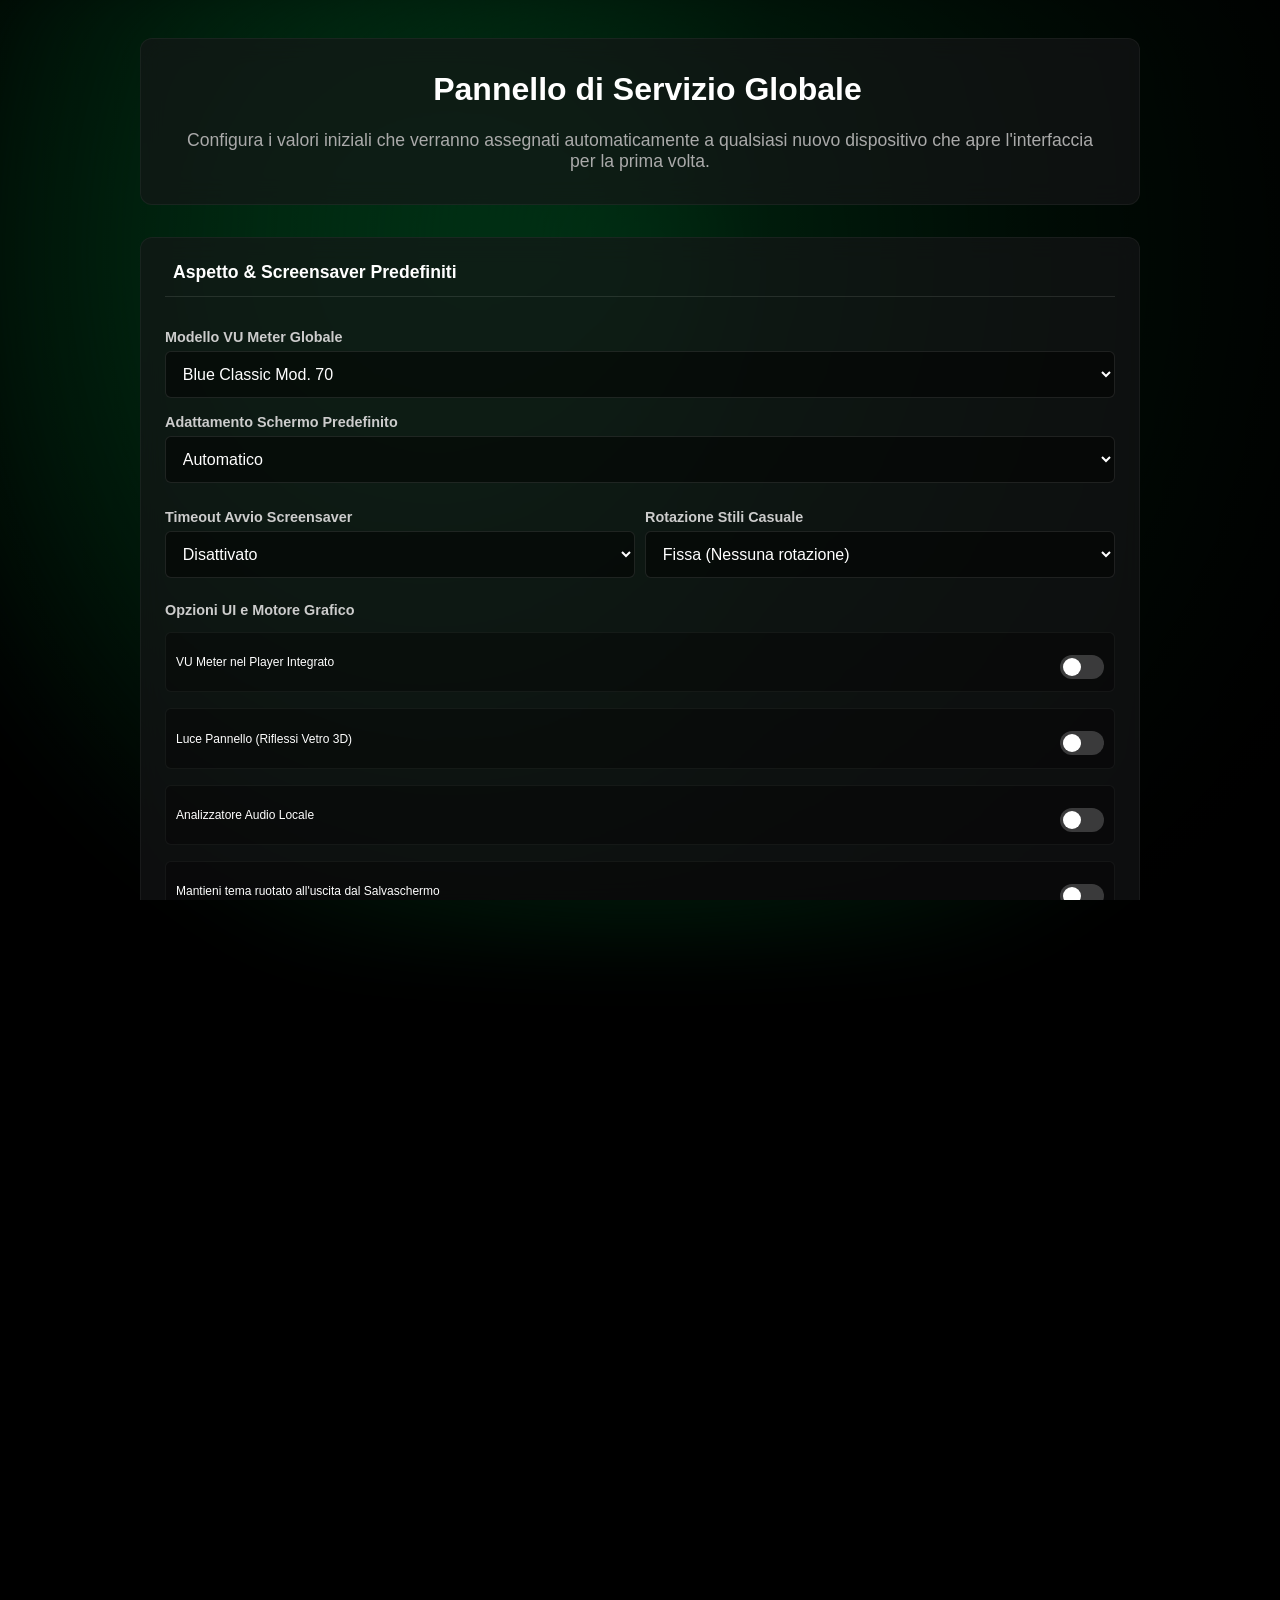
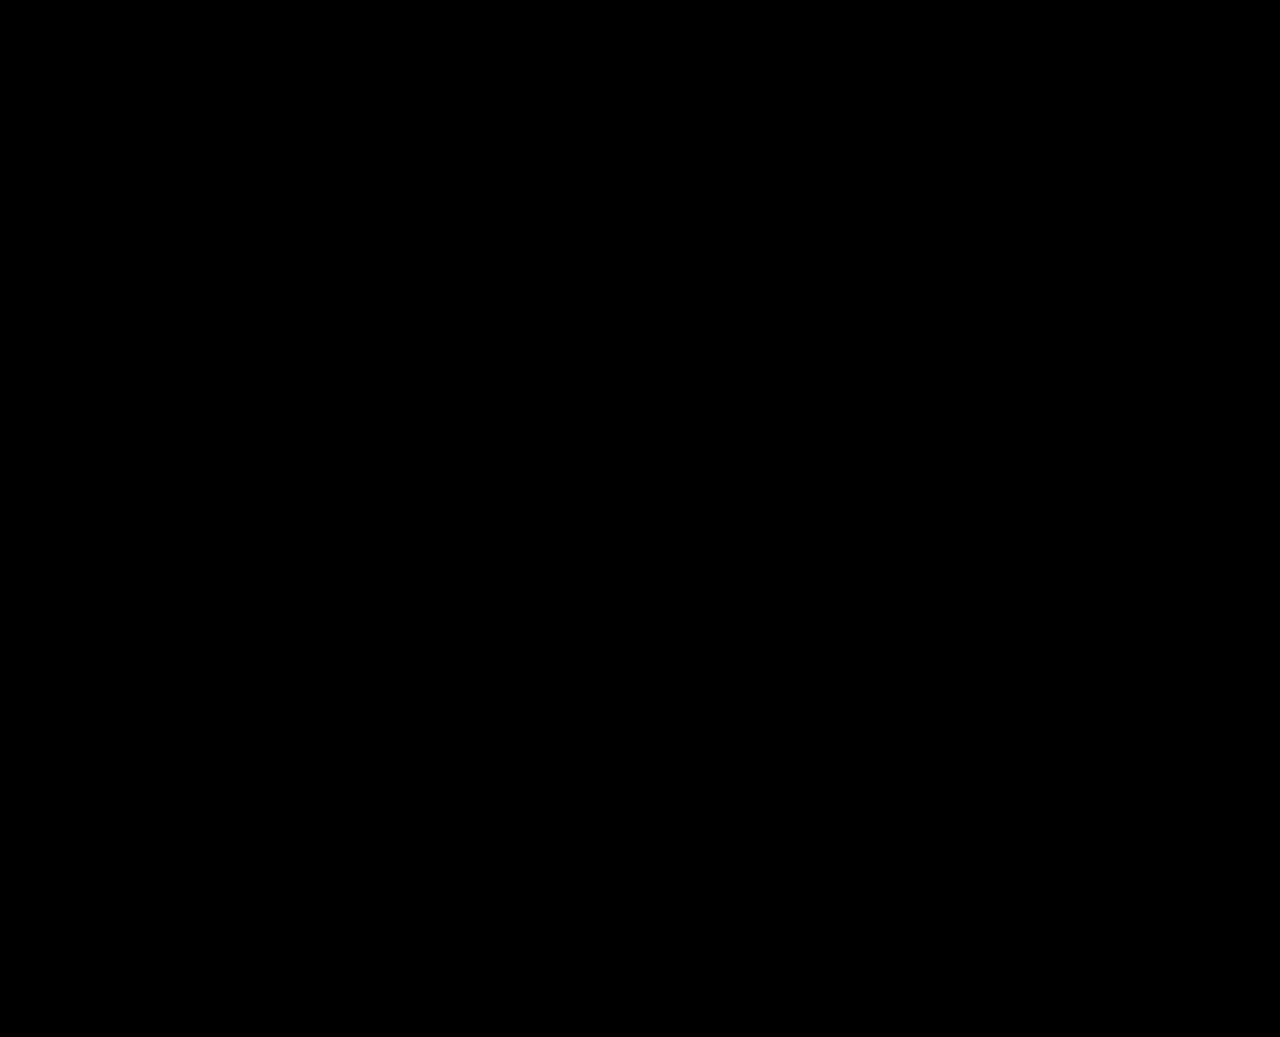
==== commit cbedafcd: "Add files via upload Added new functionality to change radio and rack names to the admin.html file" ====
--- a/admin.html
+++ b/admin.html
@@ -31,6 +31,28 @@
         }
         .header-admin h1 { margin-top: 0; color: #fff; display: flex; justify-content: center; align-items: center; gap: 15px;}
         .header-admin p { color: #aaa; margin-bottom: 0; font-size: 1.1rem; }
+        
+        .label-grid {
+            display: grid; 
+            grid-template-columns: repeat(auto-fill, minmax(280px, 1fr)); 
+            gap: 15px; 
+            margin-bottom: 20px;
+        }
+        .label-grid > div {
+            display: flex;
+            flex-direction: column;
+        }
+        .label-grid label {
+            margin-top: 0;
+            margin-bottom: 5px;
+            color: #fff;
+            font-size: 0.85rem;
+            font-weight: normal;
+        }
+        .label-grid input {
+            padding: 0.6rem;
+            font-size: 0.9rem;
+        }
     </style>
 </head>
 <body class="theme-default">
@@ -47,6 +69,7 @@
 
         <div class="settings-grid">
             
+            <!-- BLOCCO 1: ASPETTO E LAYOUT -->
             <div class="settings-card" style="flex: 1 1 100%;">
                 <h3><i class="bi bi-palette"></i> Aspetto & Screensaver Predefiniti</h3>
                 
@@ -125,6 +148,7 @@
                 </div>
             </div>
 
+            <!-- BLOCCO 2: CONNESSIONI E INDIRIZZI -->
             <div class="settings-card" style="flex: 1 1 100%;">
                 <h3><i class="bi bi-hdd-network"></i> Indirizzi di Rete e Integrazioni</h3>
                 <label>CamillaDSP WebSocket URI (Per l'elaborazione del segnale)</label>
@@ -136,6 +160,51 @@
 
                 <label style="margin-top: 1rem;">URL Interfaccia Ufficiale moOde Audio</label>
                 <input type="text" id="defMoodeUrl" placeholder="es. http://192.168.1.50">
+            </div>
+
+            <!-- BLOCCO 3: PERSONALIZZAZIONE ETICHETTE -->
+            <div class="settings-card" style="flex: 1 1 100%;">
+                <h3><i class="bi bi-fonts"></i> Personalizzazione Etichette (Opzionale)</h3>
+                <p class="hint" style="margin-bottom: 1.5rem; font-size: 0.85rem;">Se desideri sostituire i nomi di fantasia predefiniti con altri nomi o marchi a tua scelta, inseriscili qui sotto. Lasciando il campo vuoto verrà utilizzato il nome di fabbrica dell'interfaccia.</p>
+
+                <h4 style="color: var(--hl-color); margin-top: 5px; margin-bottom: 15px; font-size: 1.05rem;">Hi-Fi Studio Racks (VU Meter)</h4>
+                <div class="label-grid">
+                    <div><label>Blue Classic Mod. 70</label><input type="text" id="lbl_blue_mod70" placeholder="Es. McIntosh"></div>
+                    <div><label>Blue Mono Mod. 1000</label><input type="text" id="lbl_blue_mono_mod1000" placeholder="Es. MC1.25KW"></div>
+                    <div><label>Champagne Gold Mod. 73</label><input type="text" id="lbl_champagne_mod73" placeholder="Es. Accuphase"></div>
+                    <div><label>VFD Peak Mod. 85</label><input type="text" id="lbl_vfd_mod85" placeholder="Es. Technics"></div>
+                    <div><label>Studio Master Mod. 77</label><input type="text" id="lbl_studio_mod77" placeholder="Es. Revox"></div>
+                    <div><label>British Console Mod. 90</label><input type="text" id="lbl_british_mod90" placeholder="Es. Ashdown"></div>
+                    <div><label>Amber Classic Mod. 75</label><input type="text" id="lbl_amber_mod75" placeholder="Es. Luxman"></div>
+                    <div><label>Studio Vintage Mod. 60</label><input type="text" id="lbl_vintage_mod60" placeholder="Es. Vintage"></div>
+                    <div><label>Waves Studio Mod. 99</label><input type="text" id="lbl_waves_mod99" placeholder="Es. Waves"></div>
+                    <div><label>Dark Meter Mod. 88</label><input type="text" id="lbl_dark_meter_mod88" placeholder="Personalizza testo..."></div>
+                    <div><label>Light Meter Mod. 88</label><input type="text" id="lbl_light_meter_mod88" placeholder="Personalizza testo..."></div>
+                    <div><label>Cyan Meter Mod. 88</label><input type="text" id="lbl_cyan_meter_mod88" placeholder="Personalizza testo..."></div>
+                    <div><label>Neon Cyan Mod. 95</label><input type="text" id="lbl_neon_mod95" placeholder="Personalizza testo..."></div>
+                    <div><label>Minimal Dark Mod. 00</label><input type="text" id="lbl_minimal_mod00" placeholder="Personalizza testo..."></div>
+                    <div><label>Warm Orange Mod. 70</label><input type="text" id="lbl_orange_mod70" placeholder="Personalizza testo..."></div>
+                    <div><label>Blue Tube Mod. 50</label><input type="text" id="lbl_tube_mod50" placeholder="Personalizza testo..."></div>
+                    <div><label>Minimal Flat Mod. 00</label><input type="text" id="lbl_flat_mod00" placeholder="Personalizza testo..."></div>
+                    <div><label>Touch VU Mod. 15</label><input type="text" id="lbl_touch_mod15" placeholder="Es. piCorePlayer"></div>
+                </div>
+
+                <h4 style="color: var(--hl-color); margin-top: 10px; margin-bottom: 15px; font-size: 1.05rem;">Vintage 3D Radios</h4>
+                <div class="label-grid">
+                    <div><label>Radica Mod. 58</label><input type="text" id="lbl_radica_mod58" placeholder="Es. Prandoni"></div>
+                    <div><label>Classic '35</label><input type="text" id="lbl_bakelite_mod35" placeholder="Es. Superla"></div>
+                    <div><label>Console '55</label><input type="text" id="lbl_console_mod55" placeholder="Es. Phonola"></div>
+                    <div><label>Teutonia 54</label><input type="text" id="lbl_teutonia_mod54" placeholder="Es. Grundig"></div>
+                    <div><label>Solid State '68</label><input type="text" id="lbl_transistor_mod68" placeholder="Es. Sony"></div>
+                    <div><label>Compact 65</label><input type="text" id="lbl_compact_mod65" placeholder="Personalizza testo..."></div>
+                </div>
+
+                <!-- NUOVO: PULSANTE RIPRISTINA NOMI -->
+                <div style="margin-top: 2rem; border-top: 1px solid rgba(255,255,255,0.1); padding-top: 1.5rem; text-align: right;">
+                    <button class="btn-addplay" style="width: auto; display: inline-flex; background: rgba(220,53,69,0.15); color: #ff6b6b; border-color: rgba(220,53,69,0.4); padding: 12px 20px;" onclick="resetCustomLabels()">
+                        <i class="bi bi-eraser-fill"></i> Ripristina Etichette di Fabbrica
+                    </button>
+                </div>
             </div>
             
         </div>
@@ -154,34 +223,50 @@
     <!-- LOGICA JAVASCRIPT DEL PANNELLO ADMIN -->
     <script>
         const API = 'mpd_bridge.php';
+        const rackModels = ['blue_mod70', 'blue_mono_mod1000', 'champagne_mod73', 'vfd_mod85', 'vintage_mod60', 'waves_mod99', 'studio_mod77', 'dark_meter_mod88', 'british_mod90', 'light_meter_mod88', 'cyan_meter_mod88', 'neon_mod95', 'minimal_mod00', 'orange_mod70', 'tube_mod50', 'flat_mod00', 'touch_mod15', 'amber_mod75'];
+        const radioModels = ['radica_mod58', 'bakelite_mod35', 'compact_mod65', 'transistor_mod68', 'console_mod55', 'teutonia_mod54'];
+        const allModels = rackModels.concat(radioModels);
 
         async function loadGlobalDefaults() {
+            try {
+                let labels = JSON.parse(localStorage.getItem('customLabels') || '{}');
+                allModels.forEach(m => {
+                    let el = document.getElementById('lbl_' + m);
+                    if (el) el.value = labels[m] || '';
+                });
+            } catch(e) {}
+
             try {
                 let res = await fetch(`${API}?action=get_default_settings&_t=${Date.now()}`);
                 if (res.ok) {
                     let d = await res.json();
-                    
                     document.getElementById('defVuStyle').value = d.vuStyle || 'blue_mod70';
                     document.getElementById('defLayout').value = d.deviceLayout || 'auto';
                     document.getElementById('defSsTimeout').value = d.ssTimeout !== undefined ? d.ssTimeout : '1';
                     document.getElementById('defSsRandom').value = d.ssRandom !== undefined ? d.ssRandom : '0.5';
-                    
                     document.getElementById('defInlineVu').checked = d.inlineVu !== false;
                     document.getElementById('defBacklight').checked = d.backlight !== false;
                     document.getElementById('defLocalAnalyzer').checked = d.localAnalyzer !== false;
                     document.getElementById('defKeepSsStyle').checked = d.keepSsStyle === true;
                     document.getElementById('defMiniPlayerSs').checked = d.miniPlayerSs !== false;
-
                     document.getElementById('defWsUri').value = d.wsUri || '';
                     document.getElementById('defStreamUrl').value = d.streamUrl || '';
                     document.getElementById('defMoodeUrl').value = d.moodeUrl || '';
                 }
-            } catch (e) {
-                console.error("Errore caricamento predefiniti globali", e);
-            }
+            } catch (e) {}
         }
 
         async function saveGlobalDefaults() {
+            let customLabels = {};
+            allModels.forEach(m => {
+                let el = document.getElementById('lbl_' + m);
+                if (el && el.value.trim() !== '') {
+                    customLabels[m] = el.value.trim();
+                }
+            });
+
+            localStorage.setItem('customLabels', JSON.stringify(customLabels));
+
             let payload = {
                 vuStyle: document.getElementById('defVuStyle').value,
                 deviceLayout: document.getElementById('defLayout').value,
@@ -197,40 +282,42 @@
                 moodeUrl: document.getElementById('defMoodeUrl').value.trim()
             };
 
-            let btn = document.querySelector('button');
+            let btn = document.querySelector('.btn-addplay[onclick="saveGlobalDefaults()"]');
             let originalHtml = btn.innerHTML;
             btn.innerHTML = '<i class="bi bi-hourglass-split"></i> Salvataggio...';
             btn.style.opacity = '0.7';
 
             try {
-                let res = await fetch(`${API}?action=set_default_settings`, {
+                await fetch(`${API}?action=set_default_settings`, {
                     method: 'POST',
                     headers: { 'Content-Type': 'application/json' },
                     body: JSON.stringify(payload)
                 });
-                
-                if (res.ok) {
-                    btn.innerHTML = '<i class="bi bi-check-circle-fill"></i> Predefiniti Salvati!';
-                    btn.style.background = '#198754';
-                    btn.style.color = '#fff';
-                    setTimeout(() => {
-                        btn.innerHTML = originalHtml;
-                        btn.style.background = 'var(--hl-color)';
-                        btn.style.color = '#000';
-                        btn.style.opacity = '1';
-                    }, 3000);
-                } else {
-                    alert("Si è verificato un errore durante il salvataggio sul server.");
-                    btn.innerHTML = originalHtml;
-                    btn.style.opacity = '1';
-                }
-            } catch (e) {
-                alert("Errore di rete. Impossibile contattare il Raspberry.");
-                console.error(e);
+            } catch (e) {}
+            
+            btn.innerHTML = '<i class="bi bi-check-circle-fill"></i> Predefiniti e Nomi Salvati!';
+            btn.style.background = '#198754';
+            btn.style.color = '#fff';
+            setTimeout(() => {
                 btn.innerHTML = originalHtml;
+                btn.style.background = 'var(--hl-color)';
+                btn.style.color = '#000';
                 btn.style.opacity = '1';
+            }, 3000);
+        }
+
+        // NUOVA: Funzione per ripristinare i nomi di fabbrica
+        function resetCustomLabels() {
+            if (confirm("Vuoi davvero cancellare tutte le tue etichette personalizzate e tornare ai nomi originali di fabbrica?")) {
+                allModels.forEach(m => {
+                    let el = document.getElementById('lbl_' + m);
+                    if (el) el.value = '';
+                });
+                localStorage.removeItem('customLabels');
+                saveGlobalDefaults(); // Salva immediatamente i campi svuotati
             }
         }
+
         window.onload = loadGlobalDefaults;
     </script>
 </body>
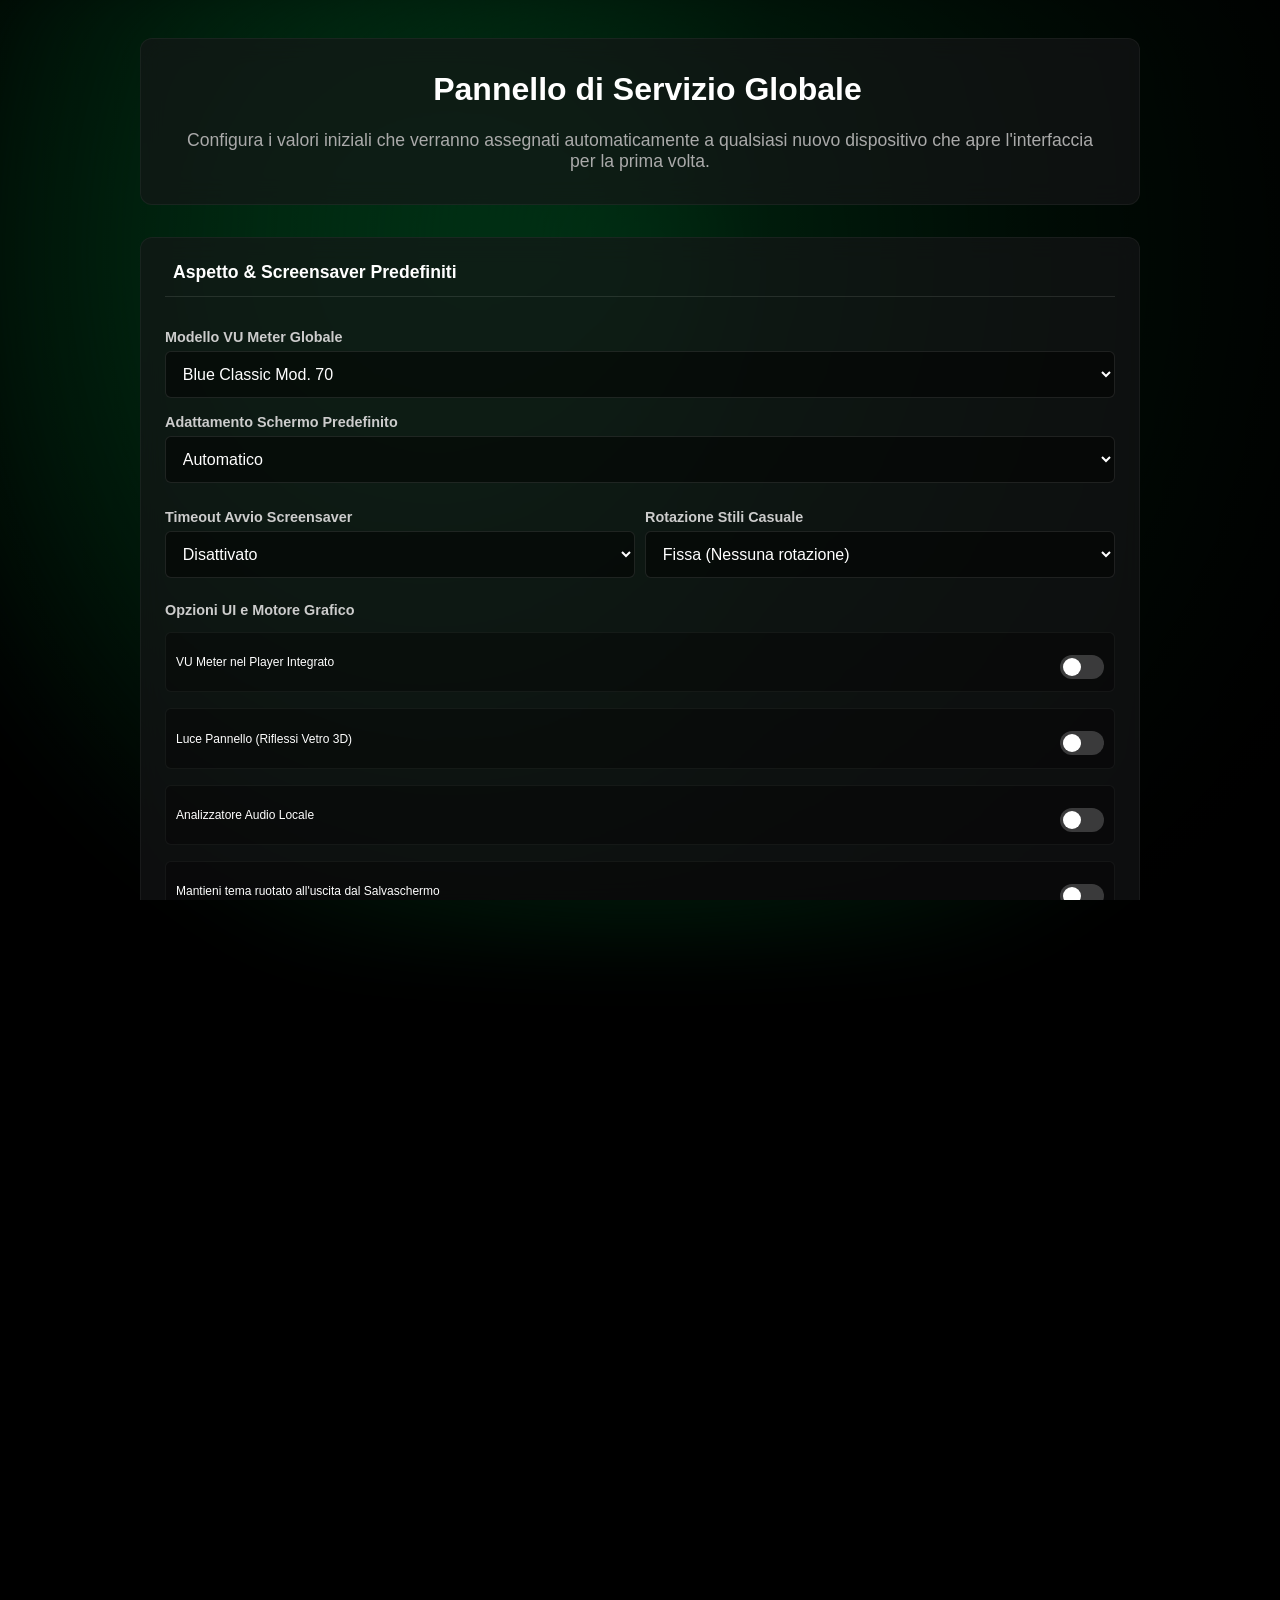
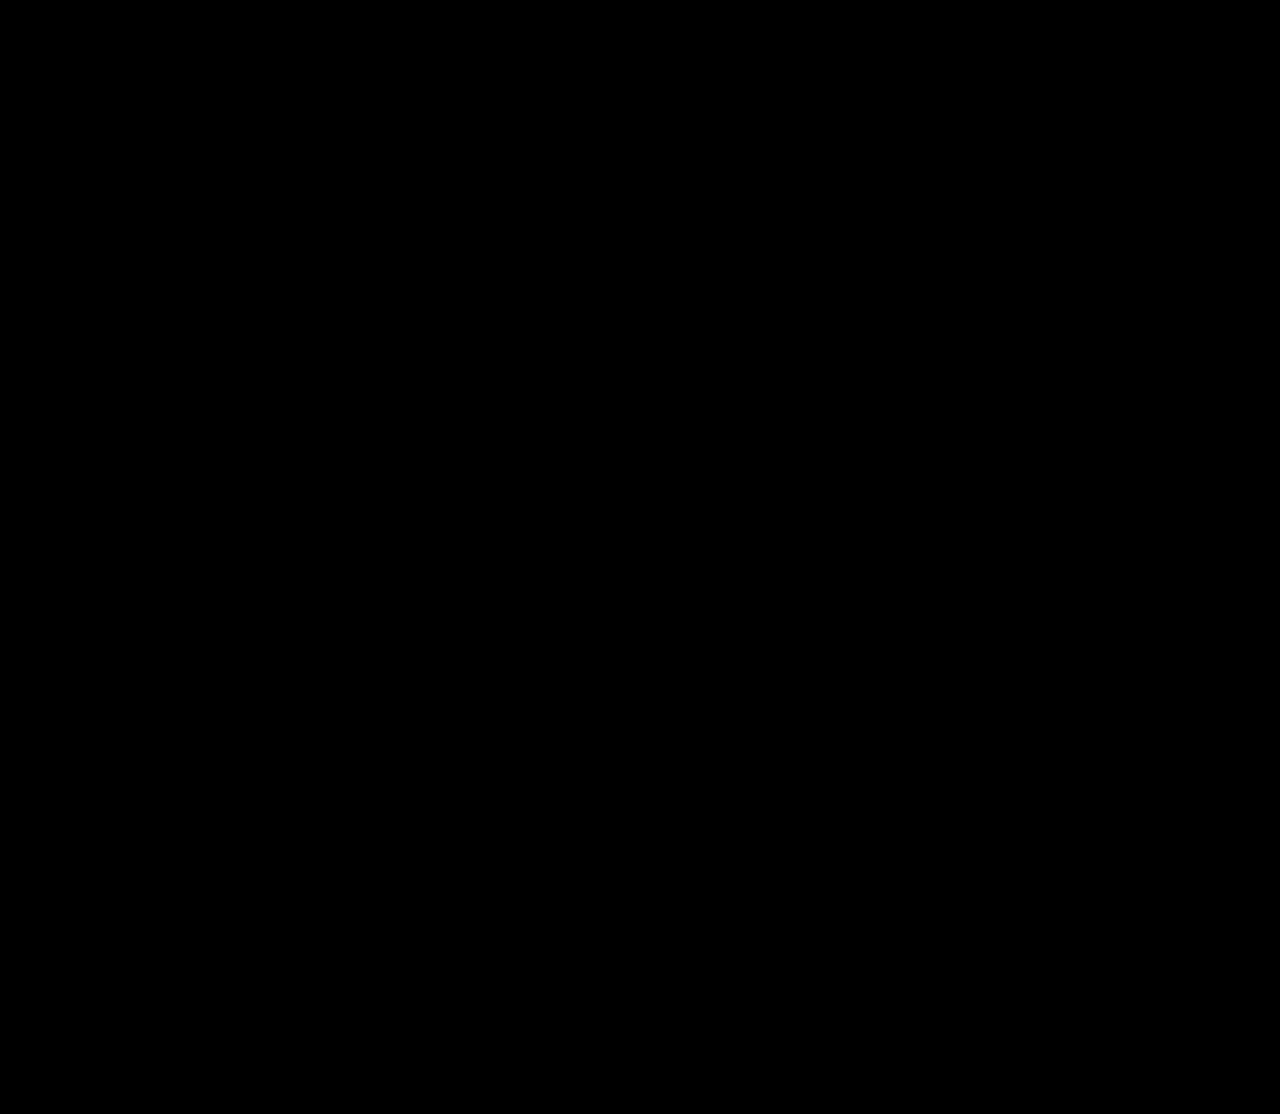
==== commit 5c146d2f: "Add files via upload" ====
--- a/admin.html
+++ b/admin.html
@@ -146,6 +146,10 @@
                     <span style="font-size: 12px; color: #fff;">Mostra Mini Player nel Salvaschermo</span>
                     <label class="simple-switch"><input type="checkbox" id="defMiniPlayerSs"><span class="slider"></span></label>
                 </div>
+                <div class="simple-switch-wrapper" style="margin-bottom: 0.5rem; padding: 6px 10px;">
+                    <span style="font-size: 12px; color: #fff;">Risveglio al cambio brano (Mostra Copertina)</span>
+                    <label class="simple-switch"><input type="checkbox" id="defWakeOnTrack"><span class="slider"></span></label>
+                </div>
             </div>
 
             <!-- BLOCCO 2: CONNESSIONI E INDIRIZZI -->
@@ -249,6 +253,7 @@
                     document.getElementById('defLocalAnalyzer').checked = d.localAnalyzer !== false;
                     document.getElementById('defKeepSsStyle').checked = d.keepSsStyle === true;
                     document.getElementById('defMiniPlayerSs').checked = d.miniPlayerSs !== false;
+                    document.getElementById('defWakeOnTrack').checked = d.wakeOnTrack !== false;
                     document.getElementById('defWsUri').value = d.wsUri || '';
                     document.getElementById('defStreamUrl').value = d.streamUrl || '';
                     document.getElementById('defMoodeUrl').value = d.moodeUrl || '';
@@ -277,6 +282,7 @@
                 localAnalyzer: document.getElementById('defLocalAnalyzer').checked,
                 keepSsStyle: document.getElementById('defKeepSsStyle').checked,
                 miniPlayerSs: document.getElementById('defMiniPlayerSs').checked,
+                wakeOnTrack: document.getElementById('defWakeOnTrack').checked,
                 wsUri: document.getElementById('defWsUri').value.trim(),
                 streamUrl: document.getElementById('defStreamUrl').value.trim(),
                 moodeUrl: document.getElementById('defMoodeUrl').value.trim()
--- a/style.css
+++ b/style.css
@@ -262,10 +262,11 @@
     height: 100%; 
 }
 
+/* MODIFICA PERFETTA AL FORMATO COPERTINA */
 .cover-frame-wrapper { 
     width: 100%; 
     max-height: 100%; 
-    aspect-ratio: 1; 
+    aspect-ratio: 1 / 1 !important; 
     position: relative; 
     transition: transform 0.3s cubic-bezier(0.175, 0.885, 0.32, 1.275); 
 }
@@ -275,14 +276,14 @@
 }
 
 .cover-frame { 
-    width: 100%; 
-    height: 100%; 
-    border: 3px solid #fff; 
-    border-radius: 2px; 
-    box-shadow: 0 15px 40px rgba(0,0,0,0.8), inset 0 0 2px rgba(0,0,0,0.5); 
-    background-size: cover; 
-    background-position: center; 
-    background-color: #111; 
+    width: 100% !important; 
+    height: 100% !important; 
+    border: 3px solid #fff !important; 
+    border-radius: 4px !important; 
+    box-shadow: 0 15px 40px rgba(0,0,0,0.8), inset 0 0 2px rgba(0,0,0,0.5) !important; 
+    background-size: cover !important; 
+    background-position: center !important; 
+    background-color: #111 !important; 
 }
 
 .moode-link-badge { 
@@ -2166,7 +2167,7 @@
 /* Crea un quadrato geometricamente perfetto basato sulle proporzioni dello schermo */
 body.layout-mobile .cover-frame-wrapper { 
     width: 85vw !important; 
-    max-width: 55vh !important; 
+    max-height: 55vh !important; 
     height: auto !important; 
     aspect-ratio: 1 / 1 !important; 
     margin: 0 auto !important;
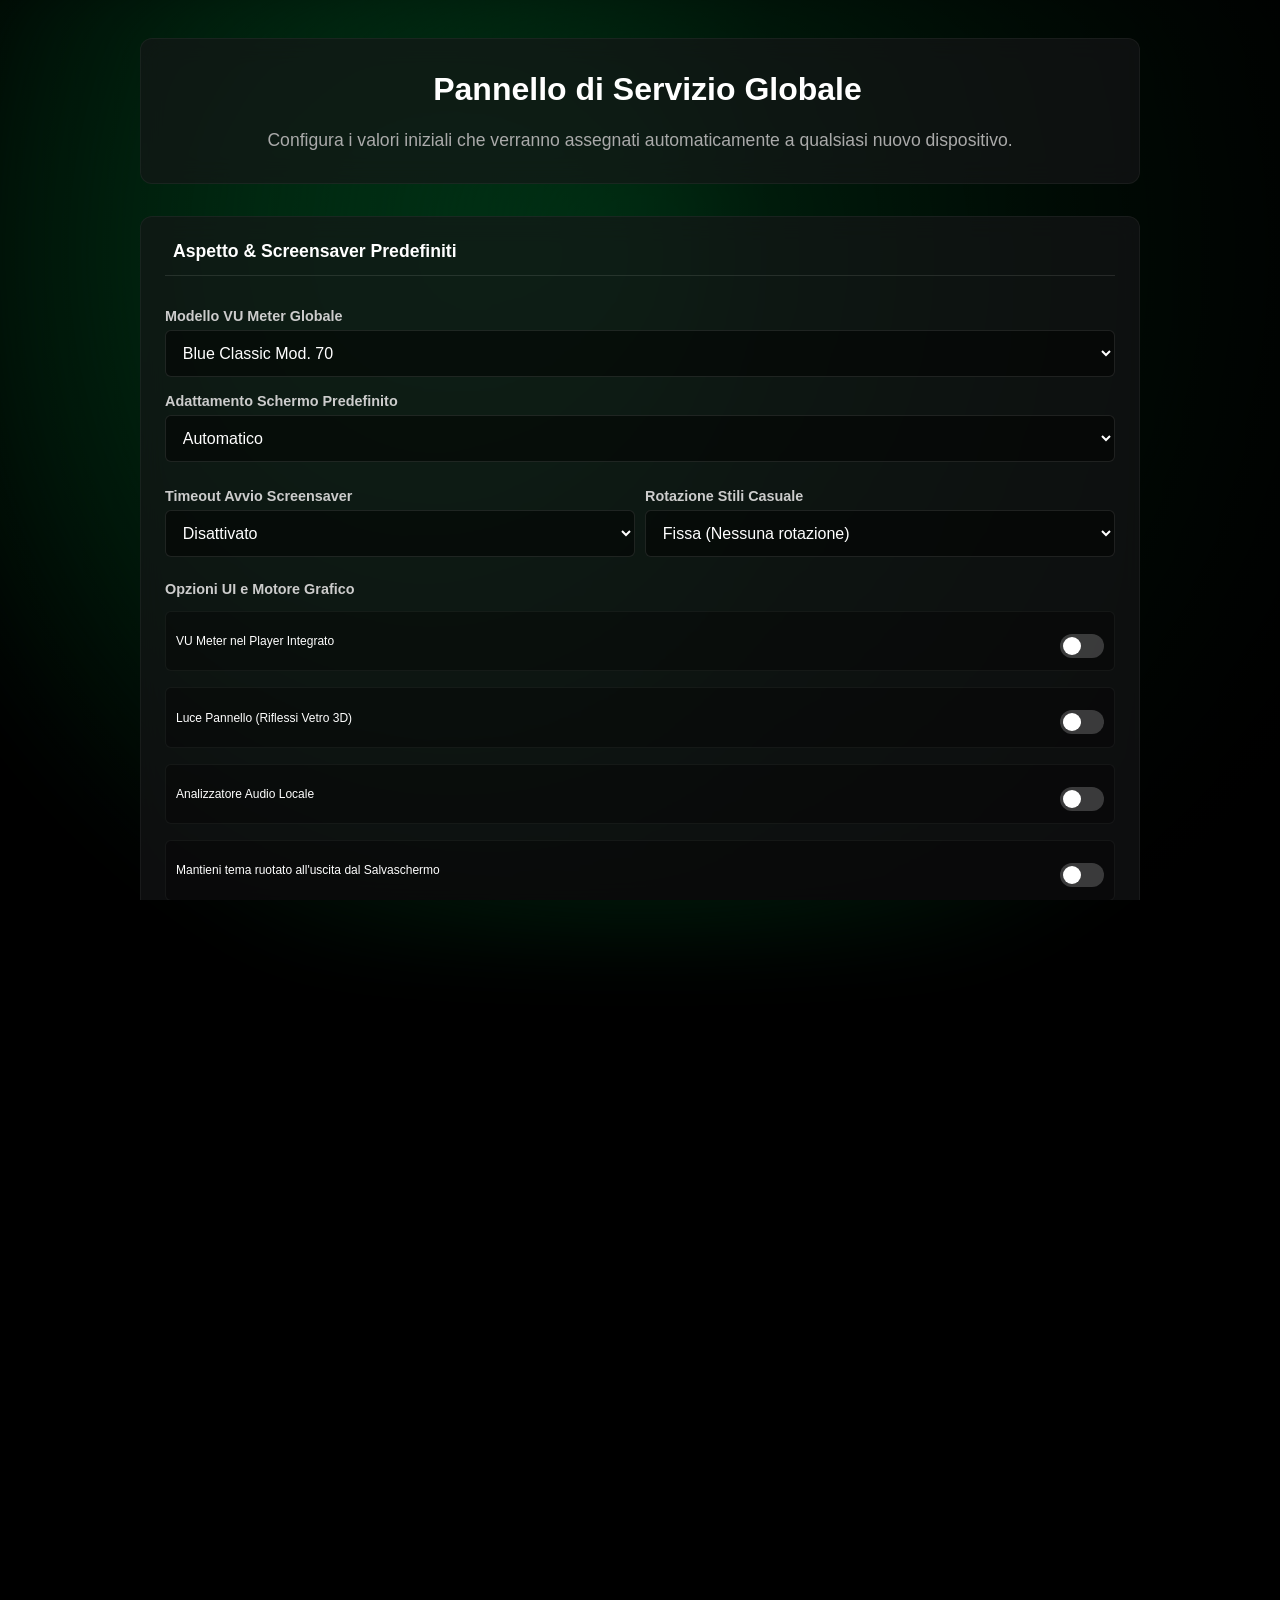
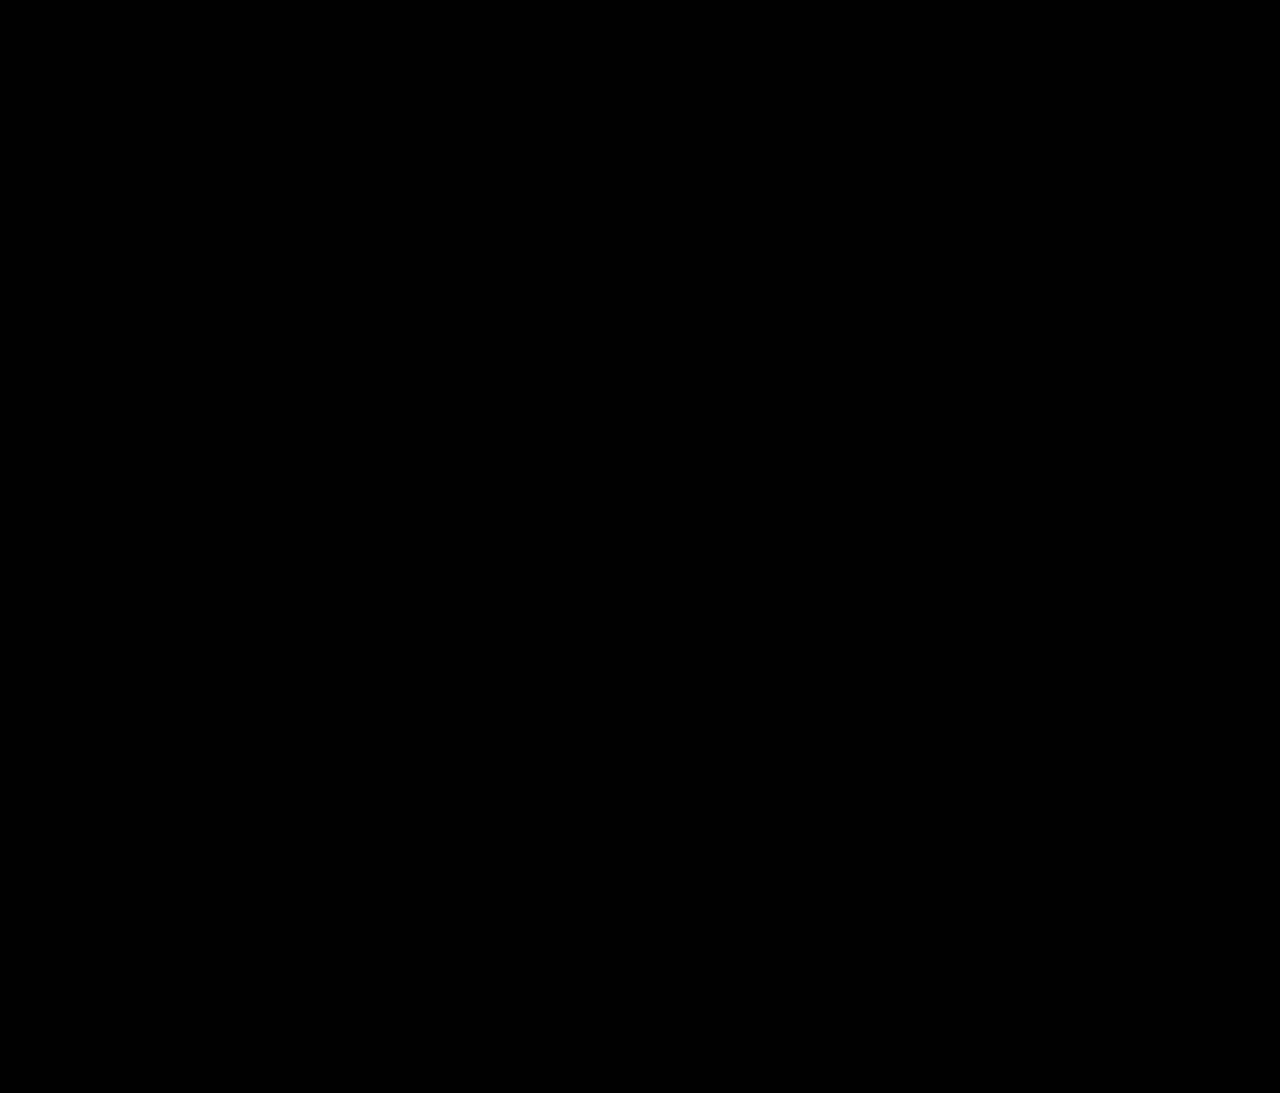
==== commit 9b771e4f: "Add files via upload" ====
--- a/admin.html
+++ b/admin.html
@@ -29,8 +29,13 @@
             border-radius: 12px;
             border: 1px solid rgba(255,255,255,0.05);
         }
-        .header-admin h1 { margin-top: 0; color: #fff; display: flex; justify-content: center; align-items: center; gap: 15px;}
-        .header-admin p { color: #aaa; margin-bottom: 0; font-size: 1.1rem; }
+        .header-admin h1 { 
+            margin-top: 0; color: #fff; display: flex; 
+            justify-content: center; align-items: center; gap: 15px;
+        }
+        .header-admin p { 
+            color: #aaa; margin-bottom: 0; font-size: 1.1rem; 
+        }
         
         .label-grid {
             display: grid; 
@@ -43,20 +48,17 @@
             flex-direction: column;
         }
         .label-grid label {
-            margin-top: 0;
-            margin-bottom: 5px;
-            color: #fff;
-            font-size: 0.85rem;
-            font-weight: normal;
+            margin-top: 0; margin-bottom: 5px;
+            color: #fff; font-size: 0.85rem; font-weight: normal;
         }
         .label-grid input {
-            padding: 0.6rem;
-            font-size: 0.9rem;
+            padding: 0.6rem; font-size: 0.9rem;
         }
     </style>
 </head>
 <body class="theme-default">
 
+    <!-- SFONDI DINAMICI -->
     <div id="dynamicBackground" style="background-image: radial-gradient(circle at 50% 30%, var(--hl-color) 0%, #000 80%); z-index: 0;"></div>
     <div id="overlayGradient"></div>
 
@@ -64,7 +66,7 @@
         
         <div class="header-admin">
             <h1><i class="bi bi-sliders"></i> Pannello di Servizio Globale</h1>
-            <p>Configura i valori iniziali che verranno assegnati automaticamente a qualsiasi nuovo dispositivo che apre l'interfaccia per la prima volta.</p>
+            <p>Configura i valori iniziali che verranno assegnati automaticamente a qualsiasi nuovo dispositivo.</p>
         </div>
 
         <div class="settings-grid">
@@ -126,6 +128,8 @@
                 </div>
                 
                 <label style="margin-top: 1.5rem;">Opzioni UI e Motore Grafico</label>
+                
+                <!-- Interruttori UI -->
                 <div class="simple-switch-wrapper" style="margin-bottom: 0.5rem; padding: 6px 10px;">
                     <span style="font-size: 12px; color: #fff;">VU Meter nel Player Integrato</span>
                     <label class="simple-switch"><input type="checkbox" id="defInlineVu"><span class="slider"></span></label>
@@ -155,6 +159,7 @@
             <!-- BLOCCO 2: CONNESSIONI E INDIRIZZI -->
             <div class="settings-card" style="flex: 1 1 100%;">
                 <h3><i class="bi bi-hdd-network"></i> Indirizzi di Rete e Integrazioni</h3>
+                
                 <label>CamillaDSP WebSocket URI (Per l'elaborazione del segnale)</label>
                 <input type="text" id="defWsUri" placeholder="es. ws://192.168.1.50:1234">
                 <div class="hint" style="font-size: 0.75rem; color: #888; margin-top: 4px;">Lascia vuoto per far sì che il client auto-rilevi l'IP del server.</div>
@@ -169,19 +174,19 @@
             <!-- BLOCCO 3: PERSONALIZZAZIONE ETICHETTE -->
             <div class="settings-card" style="flex: 1 1 100%;">
                 <h3><i class="bi bi-fonts"></i> Personalizzazione Etichette (Opzionale)</h3>
-                <p class="hint" style="margin-bottom: 1.5rem; font-size: 0.85rem;">Se desideri sostituire i nomi di fantasia predefiniti con altri nomi o marchi a tua scelta, inseriscili qui sotto. Lasciando il campo vuoto verrà utilizzato il nome di fabbrica dell'interfaccia.</p>
+                <p class="hint" style="margin-bottom: 1.5rem; font-size: 0.85rem;">Se desideri sostituire i nomi di fantasia predefiniti con altri nomi a tua scelta, inseriscili qui sotto. Lasciando il campo vuoto verrà utilizzato il nome di fabbrica dell'interfaccia.</p>
 
                 <h4 style="color: var(--hl-color); margin-top: 5px; margin-bottom: 15px; font-size: 1.05rem;">Hi-Fi Studio Racks (VU Meter)</h4>
                 <div class="label-grid">
-                    <div><label>Blue Classic Mod. 70</label><input type="text" id="lbl_blue_mod70" placeholder="Es. McIntosh"></div>
-                    <div><label>Blue Mono Mod. 1000</label><input type="text" id="lbl_blue_mono_mod1000" placeholder="Es. MC1.25KW"></div>
-                    <div><label>Champagne Gold Mod. 73</label><input type="text" id="lbl_champagne_mod73" placeholder="Es. Accuphase"></div>
-                    <div><label>VFD Peak Mod. 85</label><input type="text" id="lbl_vfd_mod85" placeholder="Es. Technics"></div>
-                    <div><label>Studio Master Mod. 77</label><input type="text" id="lbl_studio_mod77" placeholder="Es. Revox"></div>
-                    <div><label>British Console Mod. 90</label><input type="text" id="lbl_british_mod90" placeholder="Es. Ashdown"></div>
-                    <div><label>Amber Classic Mod. 75</label><input type="text" id="lbl_amber_mod75" placeholder="Es. Luxman"></div>
-                    <div><label>Studio Vintage Mod. 60</label><input type="text" id="lbl_vintage_mod60" placeholder="Es. Vintage"></div>
-                    <div><label>Waves Studio Mod. 99</label><input type="text" id="lbl_waves_mod99" placeholder="Es. Waves"></div>
+                    <div><label>Blue Classic Mod. 70</label><input type="text" id="lbl_blue_mod70" placeholder="Personalizza testo..."></div>
+                    <div><label>Blue Mono Mod. 1000</label><input type="text" id="lbl_blue_mono_mod1000" placeholder="Personalizza testo..."></div>
+                    <div><label>Champagne Gold Mod. 73</label><input type="text" id="lbl_champagne_mod73" placeholder="Personalizza testo..."></div>
+                    <div><label>VFD Peak Mod. 85</label><input type="text" id="lbl_vfd_mod85" placeholder="Personalizza testo..."></div>
+                    <div><label>Studio Master Mod. 77</label><input type="text" id="lbl_studio_mod77" placeholder="Personalizza testo..."></div>
+                    <div><label>British Console Mod. 90</label><input type="text" id="lbl_british_mod90" placeholder="Personalizza testo..."></div>
+                    <div><label>Amber Classic Mod. 75</label><input type="text" id="lbl_amber_mod75" placeholder="Personalizza testo..."></div>
+                    <div><label>Studio Vintage Mod. 60</label><input type="text" id="lbl_vintage_mod60" placeholder="Personalizza testo..."></div>
+                    <div><label>Waves Studio Mod. 99</label><input type="text" id="lbl_waves_mod99" placeholder="Personalizza testo..."></div>
                     <div><label>Dark Meter Mod. 88</label><input type="text" id="lbl_dark_meter_mod88" placeholder="Personalizza testo..."></div>
                     <div><label>Light Meter Mod. 88</label><input type="text" id="lbl_light_meter_mod88" placeholder="Personalizza testo..."></div>
                     <div><label>Cyan Meter Mod. 88</label><input type="text" id="lbl_cyan_meter_mod88" placeholder="Personalizza testo..."></div>
@@ -190,20 +195,20 @@
                     <div><label>Warm Orange Mod. 70</label><input type="text" id="lbl_orange_mod70" placeholder="Personalizza testo..."></div>
                     <div><label>Blue Tube Mod. 50</label><input type="text" id="lbl_tube_mod50" placeholder="Personalizza testo..."></div>
                     <div><label>Minimal Flat Mod. 00</label><input type="text" id="lbl_flat_mod00" placeholder="Personalizza testo..."></div>
-                    <div><label>Touch VU Mod. 15</label><input type="text" id="lbl_touch_mod15" placeholder="Es. piCorePlayer"></div>
+                    <div><label>Touch VU Mod. 15</label><input type="text" id="lbl_touch_mod15" placeholder="Personalizza testo..."></div>
                 </div>
 
                 <h4 style="color: var(--hl-color); margin-top: 10px; margin-bottom: 15px; font-size: 1.05rem;">Vintage 3D Radios</h4>
                 <div class="label-grid">
-                    <div><label>Radica Mod. 58</label><input type="text" id="lbl_radica_mod58" placeholder="Es. Prandoni"></div>
-                    <div><label>Classic '35</label><input type="text" id="lbl_bakelite_mod35" placeholder="Es. Superla"></div>
-                    <div><label>Console '55</label><input type="text" id="lbl_console_mod55" placeholder="Es. Phonola"></div>
-                    <div><label>Teutonia 54</label><input type="text" id="lbl_teutonia_mod54" placeholder="Es. Grundig"></div>
-                    <div><label>Solid State '68</label><input type="text" id="lbl_transistor_mod68" placeholder="Es. Sony"></div>
+                    <div><label>Radica Mod. 58</label><input type="text" id="lbl_radica_mod58" placeholder="Personalizza testo..."></div>
+                    <div><label>Classic '35</label><input type="text" id="lbl_bakelite_mod35" placeholder="Personalizza testo..."></div>
+                    <div><label>Console '55</label><input type="text" id="lbl_console_mod55" placeholder="Personalizza testo..."></div>
+                    <div><label>Teutonia 54</label><input type="text" id="lbl_teutonia_mod54" placeholder="Personalizza testo..."></div>
+                    <div><label>Solid State '68</label><input type="text" id="lbl_transistor_mod68" placeholder="Personalizza testo..."></div>
                     <div><label>Compact 65</label><input type="text" id="lbl_compact_mod65" placeholder="Personalizza testo..."></div>
                 </div>
 
-                <!-- NUOVO: PULSANTE RIPRISTINA NOMI -->
+                <!-- PULSANTE RIPRISTINA NOMI -->
                 <div style="margin-top: 2rem; border-top: 1px solid rgba(255,255,255,0.1); padding-top: 1.5rem; text-align: right;">
                     <button class="btn-addplay" style="width: auto; display: inline-flex; background: rgba(220,53,69,0.15); color: #ff6b6b; border-color: rgba(220,53,69,0.4); padding: 12px 20px;" onclick="resetCustomLabels()">
                         <i class="bi bi-eraser-fill"></i> Ripristina Etichette di Fabbrica
@@ -231,6 +236,10 @@
         const radioModels = ['radica_mod58', 'bakelite_mod35', 'compact_mod65', 'transistor_mod68', 'console_mod55', 'teutonia_mod54'];
         const allModels = rackModels.concat(radioModels);
 
+        /**
+         * Recupera le impostazioni globali dal backend API e pre-compila
+         * tutti i form, ripristinando anche le etichette in localStorage.
+         */
         async function loadGlobalDefaults() {
             try {
                 let labels = JSON.parse(localStorage.getItem('customLabels') || '{}');
@@ -258,9 +267,15 @@
                     document.getElementById('defStreamUrl').value = d.streamUrl || '';
                     document.getElementById('defMoodeUrl').value = d.moodeUrl || '';
                 }
-            } catch (e) {}
-        }
-
+            } catch (e) {
+                console.error("Errore nel caricamento delle impostazioni predefinite.", e);
+            }
+        }
+
+        /**
+         * Costruisce il payload JSON estrapolando i valori dai form
+         * e lo invia al backend per applicare la configurazione a livello server.
+         */
         async function saveGlobalDefaults() {
             let customLabels = {};
             allModels.forEach(m => {
@@ -299,8 +314,11 @@
                     headers: { 'Content-Type': 'application/json' },
                     body: JSON.stringify(payload)
                 });
-            } catch (e) {}
+            } catch (e) {
+                console.error("Errore nel salvataggio via API.", e);
+            }
             
+            // Animazione di feedback
             btn.innerHTML = '<i class="bi bi-check-circle-fill"></i> Predefiniti e Nomi Salvati!';
             btn.style.background = '#198754';
             btn.style.color = '#fff';
@@ -312,7 +330,10 @@
             }, 3000);
         }
 
-        // NUOVA: Funzione per ripristinare i nomi di fabbrica
+        /**
+         * Cancella forzatamente le customizzazioni delle etichette
+         * ripristinando il comportamento visivo di fabbrica e salvando subito.
+         */
         function resetCustomLabels() {
             if (confirm("Vuoi davvero cancellare tutte le tue etichette personalizzate e tornare ai nomi originali di fabbrica?")) {
                 allModels.forEach(m => {
@@ -320,7 +341,7 @@
                     if (el) el.value = '';
                 });
                 localStorage.removeItem('customLabels');
-                saveGlobalDefaults(); // Salva immediatamente i campi svuotati
+                saveGlobalDefaults(); 
             }
         }
 
--- a/style.css
+++ b/style.css
@@ -1,6 +1,7 @@
 /* =========================================
-   MOTORE TEMI HARDWARE E MATERIALI 3D
+   PARTE 1: MOTORE TEMI E VARIABILI GLOBALI
    ========================================= */
+
 :root {
     color-scheme: dark;
     --bg-color: #000; 
@@ -14,13 +15,13 @@
     --ss-radius: 4px;
 }
 
+/* --- Definizione Temi VU Meter --- */
 body.theme-blue_mono { 
     --hl-color: #00e676; 
     --hl-glow: rgba(0, 230, 118, 0.6); 
     --ss-faceplate: linear-gradient(145deg, #111 0%, #000 100%); 
     --ss-border: 2px solid #222; 
     --ss-shadow: 0 40px 80px rgba(0,0,0,1), inset 0 1px 1px rgba(255,255,255,0.1); 
-    --ss-radius: 4px; 
 }
 
 body.theme-champagne { 
@@ -45,7 +46,6 @@
     --hl-glow: rgba(0, 229, 255, 0.4); 
     --ss-faceplate: linear-gradient(145deg, #222 0%, #0a0a0a 100%); 
     --ss-border: 2px solid #444; 
-    --ss-radius: 4px; 
 }
 
 body.theme-british_console { 
@@ -53,7 +53,6 @@
     --hl-glow: rgba(255, 109, 0, 0.6); 
     --ss-faceplate: linear-gradient(145deg, #181818 0%, #050505 100%); 
     --ss-border: 2px solid #222; 
-    --ss-radius: 4px; 
 }
 
 body.theme-vintage { 
@@ -65,6 +64,10 @@
     --ss-radius: 8px; 
 }
 
+/* =========================================
+   PARTE 2: STRUTTURA GENERALE E RESET
+   ========================================= */
+
 *, *::before, *::after { 
     box-sizing: border-box; 
 }
@@ -95,18 +98,9 @@
 }
 
 @supports not (height: 100dvh) { 
-    body { 
-        height: 100vh; 
-    } 
-}
-
-@keyframes spin { 
-    100% { 
-        transform: rotate(360deg); 
-    } 
-}
-
-/* SFONDO E NAV */
+    body { height: 100vh; } 
+}
+
 #dynamicBackground { 
     position: fixed; 
     top: 0; 
@@ -209,17 +203,14 @@
 }
 
 @keyframes fadeIn { 
-    from { 
-        opacity: 0; filter: blur(5px); 
-    } 
-    to { 
-        opacity: 1; filter: blur(0); 
-    } 
+    from { opacity: 0; filter: blur(5px); } 
+    to { opacity: 1; filter: blur(0); } 
 }
 
 /* =========================================
-   MOTORE LAYOUT PLAYER (CENTRATO, NO SCROLL)
+   PARTE 3: LAYOUT PLAYER PRINCIPALE
    ========================================= */
+
 #tab-nowplaying { 
     padding: 0; 
     overflow: hidden; 
@@ -233,46 +224,47 @@
     flex-direction: column; 
     width: 100%; 
     height: 100%; 
-    max-width: 1500px; 
+    max-width: 1600px; 
     margin: 0 auto; 
     padding: 2vh 3vw; 
     box-sizing: border-box; 
     justify-content: center; 
     align-items: center; 
-    gap: 2vh;
+    position: relative;
 }
 
 .player-top-half { 
     display: flex; 
-    flex: 1 1 auto; 
-    min-height: 0; 
-    gap: 2vw; 
-    align-items: center; 
-    justify-content: center; 
-    width: 100%; 
-    max-width: 1200px;
+    height: 50%; 
+    width: 100%; 
+    align-items: center; 
+    justify-content: center; 
+    gap: 4vw; 
+    padding-bottom: 2vh; 
+    box-sizing: border-box;
 }
 
 .cover-section { 
-    flex: 1 1 0; 
-    max-width: 48%; 
+    flex: 0 0 auto; 
     display: flex; 
     justify-content: center; 
     align-items: center; 
     height: 100%; 
 }
 
-/* MODIFICA PERFETTA AL FORMATO COPERTINA */
 .cover-frame-wrapper { 
-    width: 100%; 
-    max-height: 100%; 
+    width: auto !important; 
+    height: 100% !important; 
+    max-width: 100% !important; 
+    max-height: 100% !important; 
     aspect-ratio: 1 / 1 !important; 
+    flex-shrink: 0 !important; 
     position: relative; 
-    transition: transform 0.3s cubic-bezier(0.175, 0.885, 0.32, 1.275); 
+    transition: transform 0.3s ease; 
 }
 
 .cover-frame-wrapper:hover { 
-    transform: scale(1.02); 
+    transform: scale(0.95); 
 }
 
 .cover-frame { 
@@ -283,7 +275,7 @@
     box-shadow: 0 15px 40px rgba(0,0,0,0.8), inset 0 0 2px rgba(0,0,0,0.5) !important; 
     background-size: cover !important; 
     background-position: center !important; 
-    background-color: #111 !important; 
+    background-color: transparent !important; 
 }
 
 .moode-link-badge { 
@@ -298,16 +290,18 @@
     font-weight: bold; 
     border: 1px solid rgba(255,255,255,0.3); 
     backdrop-filter: blur(5px); 
+    z-index: 10;
 }
 
 .info-and-controls { 
-    flex: 1 1 0; 
-    max-width: 48%; 
+    width: clamp(300px, 40vw, 550px); 
+    flex: 0 0 auto; 
     display: flex; 
     flex-direction: column; 
     justify-content: center; 
     align-items: flex-start; 
-    min-width: 0; 
+    text-align: left; 
+    overflow: hidden; 
 }
 
 .track-info-group { 
@@ -342,6 +336,66 @@
     text-overflow: ellipsis; 
 }
 
+.controls-row { 
+    display: flex; 
+    flex-direction: column; 
+    gap: 2vh; 
+    margin-top: 2vh; 
+    align-items: flex-start; 
+    justify-content: flex-start; 
+    width: 100%; 
+}
+
+.primary-controls { 
+    display: flex; 
+    align-items: center; 
+    justify-content: flex-start; 
+    gap: clamp(1rem, 3vw, 2.5rem); 
+}
+
+.secondary-controls { 
+    display: flex; 
+    align-items: center; 
+    justify-content: flex-start; 
+    gap: 1.5rem; 
+}
+
+.icon-btn, .sec-btn { 
+    background: none; 
+    border: none; 
+    cursor: pointer; 
+    transition: 0.2s; 
+    padding: 0; 
+}
+
+.icon-btn { 
+    color: #fff; 
+    opacity: 0.7; 
+}
+
+.sec-btn { 
+    color: #aaa; 
+    font-size: clamp(1.2rem, 3vmin, 1.6rem); 
+}
+
+.icon-btn:hover, .sec-btn:hover { 
+    opacity: 1; 
+    color: #fff; 
+    transform: scale(1.1); 
+}
+
+.icon-btn.active { 
+    color: var(--hl-color); 
+    text-shadow: 0 0 15px var(--hl-glow); 
+    opacity: 1; 
+}
+
+.sec-btn.mute-active { 
+    color: #dc3545; 
+    text-shadow: 0 0 8px rgba(220,53,69,0.5); 
+}
+
+/* --- Barra di Progresso e Volume --- */
 .tech-info-container { 
     font-family: "Courier New", Courier, monospace; 
     color: #aaa; 
@@ -366,7 +420,7 @@
     display: flex; 
     align-items: center; 
     gap: clamp(0.5rem, 2vw, 1rem); 
-    width: 100%; 
+    width: 85%; 
     font-size: clamp(0.75rem, 1.8vmin, 0.9rem); 
     color: #aaa; 
     font-weight: 500; 
@@ -407,68 +461,6 @@
     box-shadow: 0 0 8px var(--hl-glow); 
 }
 
-.controls-row { 
-    display: flex; 
-    flex-direction: column; 
-    gap: 2vh; 
-    margin-top: 2vh; 
-    align-items: flex-start; 
-    width: 100%; 
-}
-
-.primary-controls { 
-    display: flex; 
-    align-items: center; 
-    gap: clamp(1rem, 3vw, 2.5rem); 
-}
-
-.secondary-controls { 
-    display: flex; 
-    align-items: center; 
-    gap: 1.5rem; 
-}
-
-.icon-btn { 
-    background: none; 
-    border: none; 
-    color: #fff; 
-    cursor: pointer; 
-    padding: 0; 
-    transition: 0.2s; 
-    opacity: 0.7; 
-}
-
-.icon-btn:hover { 
-    opacity: 1; 
-    transform: scale(1.1); 
-}
-
-.icon-btn.active { 
-    color: var(--hl-color); 
-    text-shadow: 0 0 15px var(--hl-glow); 
-    opacity: 1; 
-}
-
-.sec-btn { 
-    background: none; 
-    border: none; 
-    color: #aaa; 
-    font-size: clamp(1.2rem, 3vmin, 1.6rem); 
-    cursor: pointer; 
-    transition: 0.2s; 
-    padding: 0; 
-}
-
-.sec-btn:hover { 
-    color: #fff; 
-    transform: scale(1.1); 
-}
-
-.sec-btn.mute-active { 
-    color: #dc3545; 
-    text-shadow: 0 0 8px rgba(220,53,69,0.5); 
-}
-
 .volume-control { 
     display: flex; 
     align-items: center; 
@@ -497,27 +489,26 @@
     box-shadow: 0 0 8px var(--hl-glow); 
 }
 
+/* --- Sezione VU Meter Integrati --- */
 .inline-vu-container { 
-    flex: 0 1 28vh; 
-    display: flex; 
+    display: flex; 
+    height: 50%; 
+    width: 100%; 
     justify-content: center; 
     align-items: center; 
     gap: 2vw; 
-    border-top: 1px solid rgba(255,255,255,0.05); 
     padding-top: 2vh; 
-    width: 100%; 
-    max-width: 1200px; 
-}
-
-.inline-vu-container canvas { 
-    flex: 1 1 0; 
-    max-width: 48%; 
+}
+
+.inline-vu-container canvas.vu-dual { 
+    height: 100%; 
     max-height: 100%; 
-    aspect-ratio: 880/500; 
+    width: auto; 
+    aspect-ratio: 880 / 500; 
     border-radius: 6px; 
     box-shadow: 0 10px 25px rgba(0,0,0,0.6); 
     border: 1px solid #1a1a1a; 
-    background: #000; 
+    background: transparent; 
     object-fit: contain; 
 }
 
@@ -525,125 +516,476 @@
     display: none; 
 }
 
-/* ---------------------------------
-   LAYOUT: DESKTOP (1920x1080 o sup.)
-   --------------------------------- */
-body.layout-desktop .cover-frame-wrapper { max-width: min(50vh, 500px); }
-body.layout-desktop .text-title { font-size: clamp(2rem, 5vmin, 3.5rem); margin-bottom: 1.5vh; }
-body.layout-desktop .text-artist { font-size: clamp(1.2rem, 3vmin, 1.8rem); margin-bottom: 1vh; }
-body.layout-desktop .text-album { font-size: clamp(1rem, 2.5vmin, 1.4rem); margin-bottom: 1vh; }
-body.layout-desktop .icon-btn { font-size: clamp(1.4rem, 3.5vmin, 1.8rem); }
-body.layout-desktop .icon-btn.play-btn { font-size: clamp(2.5rem, 6vmin, 3.2rem); opacity: 1; }
-
-/* ---------------------------------
-   LAYOUT: LAPTOP / TABLET ORIZ. (1366x768)
-   --------------------------------- */
-body.layout-laptop .cover-frame-wrapper { max-width: min(45vh, 400px); }
-body.layout-laptop .text-title { font-size: clamp(1.5rem, 4vmin, 2.5rem); margin-bottom: 1vh; }
-body.layout-laptop .text-artist { font-size: clamp(1rem, 2.5vmin, 1.4rem); margin-bottom: 0.5vh; }
-body.layout-laptop .text-album { font-size: clamp(0.9rem, 2vmin, 1.2rem); margin-bottom: 0.5vh; }
-body.layout-laptop .icon-btn { font-size: clamp(1.2rem, 3vmin, 1.6rem); }
-body.layout-laptop .icon-btn.play-btn { font-size: clamp(2.2rem, 5vmin, 2.8rem); opacity: 1; }
-body.layout-laptop .inline-vu-container { flex: 0 1 24vh; padding-top: 1.5vh; margin-top: 1.5vh; }
-
-/* FIX: Previene il collasso a 0 pixel delle barre su Fully Kiosk e le rende toccabili */
-body.layout-desktop .progress-bar-bg,
-body.layout-laptop .progress-bar-bg { 
-    height: 6px; 
-    min-height: 6px; 
-    border-radius: 3px; 
+.kdsi-scale-wrapper { 
+    display: none; 
+    position: absolute; 
+    bottom: 0; 
+    left: 0; 
+    width: 100%; 
+    height: 50%; 
+    align-items: center; 
+    justify-content: center; 
+    background: transparent; 
+    border: none; 
+    z-index: 20; 
+    pointer-events: none; 
+}
+
+.kdsi-stereo-container { 
+    pointer-events: auto; 
+    display: flex; 
+    justify-content: center; 
+    align-items: center; 
+    gap: 40px; 
+    transform-origin: center center; 
+    transform: scale(0.65); 
+}
+
+.kdsi-panel, .kdsi-center-console { 
+    position: relative; 
+    height: 480px; 
+    background: linear-gradient(145deg, #282828 0%, #181818 50%, #0c0c0c 100%); 
+    border-radius: 12px; 
+    border: 1px solid #000; 
+    border-top: 1px solid #333; 
+    border-left: 1px solid #333; 
+    box-shadow: 0 30px 60px rgba(0,0,0,0.95), inset 0 2px 3px rgba(255,255,255,0.08), inset 0 -3px 8px rgba(0,0,0,0.8); 
+    display: flex; 
+    justify-content: center; 
+    align-items: center; 
     flex-shrink: 0; 
-}
-body.layout-desktop .progress-bar-fill::after,
-body.layout-laptop .progress-bar-fill::after { 
-    width: 14px; 
-    height: 14px; 
-    top: -4px; 
-    right: -7px; 
-}
-body.layout-desktop .volume-control input[type=range],
-body.layout-laptop .volume-control input[type=range] { 
-    height: 6px; 
-    min-height: 6px; 
-    border-radius: 3px; 
-    flex-shrink: 0; 
-}
-body.layout-desktop .volume-control input[type=range]::-webkit-slider-thumb,
-body.layout-laptop .volume-control input[type=range]::-webkit-slider-thumb { 
-    width: 18px; 
-    height: 18px; 
-}
-
-/* ---------------------------------
-   LAYOUT: TABLET VERTICALE (800x1280)
-   --------------------------------- */
-body.layout-tablet .player-top-half { flex-direction: column; gap: 2vh; justify-content: center; align-items: center; }
-body.layout-tablet .cover-section { justify-content: center; flex: 0 1 auto; width: 100%; }
-body.layout-tablet .cover-frame-wrapper { width: min(40vh, 400px); max-width: 100%; margin: 0 auto; }
-body.layout-tablet .info-and-controls { text-align: center; flex: 0 1 auto; align-items: center; width: 100%; }
-body.layout-tablet .text-title { font-size: clamp(1.8rem, 4vh, 2.5rem); margin-bottom: 0.5vh; }
-body.layout-tablet .text-artist { font-size: clamp(1.1rem, 2.5vh, 1.5rem); margin-bottom: 0.5vh; }
-body.layout-tablet .text-album { font-size: clamp(0.9rem, 2vh, 1.2rem); margin-bottom: 0.5vh; }
-body.layout-tablet .controls-row { align-items: center; margin-top: 1vh; }
-body.layout-tablet .primary-controls { justify-content: center; }
-body.layout-tablet .secondary-controls { justify-content: center; }
-body.layout-tablet .icon-btn { font-size: 1.5rem; }
-body.layout-tablet .icon-btn.play-btn { font-size: 2.8rem; opacity: 1; }
-body.layout-tablet .inline-vu-container { flex: 0 1 18vh; gap: 15px; margin-top: 1vh; padding-top: 1vh;}
-
-/* ---------------------------------
-   LAYOUT: SMARTPHONE
-   --------------------------------- */
-body.layout-mobile .premium-player-layout { padding: 1vh 4vw; gap: 1vh; justify-content: space-evenly; height: 100%; }
-body.layout-mobile .player-top-half { flex-direction: column; gap: 1.5vh; justify-content: center; align-items: center; width: 100%; flex: 1 1 auto; min-height: 0; }
-body.layout-mobile .cover-section { flex: 0 1 auto; justify-content: center; width: 100%; min-height: 0; }
-
-body.layout-mobile .cover-frame-wrapper { width: min(38vh, 75vw); max-width: 320px; margin: 0 auto; } 
-
-body.layout-mobile .info-and-controls { text-align: center; align-items: center; width: 100%; flex: 0 0 auto; }
-body.layout-mobile .track-info-group { margin-bottom: 1.5vh; width: 100%;}
-body.layout-mobile .text-title { font-size: clamp(1.2rem, 3.5vh, 1.6rem); margin-bottom: 0.5vh; display: -webkit-box; -webkit-line-clamp: 2; -webkit-box-orient: vertical; }
-body.layout-mobile .text-artist { font-size: clamp(0.9rem, 2.5vh, 1.1rem); margin-bottom: 0.2vh;}
-body.layout-mobile .text-album { font-size: clamp(0.8rem, 2vh, 0.9rem); margin-bottom: 0.2vh;}
-
-body.layout-mobile .controls-row { gap: 1.5vh; margin-top: 1vh; align-items: center; width: 100%; }
-body.layout-mobile .primary-controls { gap: clamp(1rem, 6vw, 2rem); justify-content: center; width: 100%; flex-wrap: nowrap; }
-body.layout-mobile .icon-btn { font-size: clamp(1.6rem, 4vh, 2rem); padding: 5px; }
-body.layout-mobile .icon-btn.play-btn { font-size: clamp(3rem, 7vh, 4rem); }
-
-body.layout-mobile .secondary-controls { justify-content: space-evenly; width: 100%; gap: 0.5rem; flex-wrap: wrap; padding: 0 2vw; }
-body.layout-mobile .sec-btn { font-size: clamp(1.3rem, 3.5vh, 1.6rem); padding: 5px; }
-body.layout-mobile .volume-control { flex-grow: 1; max-width: 180px; justify-content: center; }
+    box-sizing: border-box; 
+}
+
+.kdsi-panel { 
+    width: 480px; 
+}
+
+.kdsi-center-console { 
+    width: 300px; 
+}
+
+/* =========================================
+   PARTE 4: MEDIA QUERIES E RESPONSIVE
+   ========================================= */
+
+/* Desktop (1080p o superiore) */
+body.layout-desktop .cover-section { 
+    max-height: 420px; 
+}
+body.layout-desktop .text-title { 
+    font-size: clamp(2rem, 5vmin, 3.5rem); 
+    margin-bottom: 1.5vh; 
+}
+body.layout-desktop .text-artist { 
+    font-size: clamp(1.2rem, 3vmin, 1.8rem); 
+    margin-bottom: 1vh; 
+}
+body.layout-desktop .text-album { 
+    font-size: clamp(1rem, 2.5vmin, 1.4rem); 
+    margin-bottom: 1vh; 
+}
+body.layout-desktop .icon-btn { 
+    font-size: clamp(1.4rem, 3.5vmin, 1.8rem); 
+}
+body.layout-desktop .icon-btn.play-btn { 
+    font-size: clamp(2.5rem, 6vmin, 3.2rem); 
+    opacity: 1; 
+}
+body.layout-desktop .kdsi-stereo-container { 
+    transform: scale(0.65); 
+} 
+
+/* Laptop / Monitor piccoli (768p) */
+body.layout-laptop .cover-section { 
+    max-height: 320px; 
+}
+body.layout-laptop .text-title { 
+    font-size: clamp(1.5rem, 4vmin, 2.5rem); 
+    margin-bottom: 1vh; 
+}
+body.layout-laptop .text-artist { 
+    font-size: clamp(1rem, 2.5vmin, 1.4rem); 
+    margin-bottom: 0.5vh; 
+}
+body.layout-laptop .text-album { 
+    font-size: clamp(0.9rem, 2vmin, 1.2rem); 
+    margin-bottom: 0.5vh; 
+}
+body.layout-laptop .icon-btn { 
+    font-size: clamp(1.2rem, 3vmin, 1.6rem); 
+}
+body.layout-laptop .icon-btn.play-btn { 
+    font-size: clamp(2.2rem, 5vmin, 2.8rem); 
+    opacity: 1; 
+}
+body.layout-laptop .kdsi-stereo-container { 
+    transform: scale(0.75); 
+}
+
+/* Tablet Verticale */
+body.layout-tablet .player-top-half { 
+    flex-direction: column; 
+    gap: 2vh; 
+    height: auto; 
+    padding-top: 2vh; 
+}
+body.layout-tablet .cover-section { 
+    max-height: 350px; 
+    width: 100%; 
+}
+body.layout-tablet .info-and-controls { 
+    width: 90%; 
+    max-width: 600px; 
+    align-items: center; 
+    text-align: center; 
+    margin-top: 2vh; 
+}
+body.layout-tablet .kdsi-stereo-container { 
+    transform: scale(0.55); 
+}
+/* =========================================
+   PARTE 5: SMARTPHONE (PORTRAIT & LANDSCAPE)
+   ========================================= */
+
+/* --- Smartphone Verticale (Portrait) --- */
+body.layout-mobile .premium-player-layout { 
+    display: flex; 
+    flex-direction: column; 
+    overflow-y: auto; 
+    padding: 0; 
+    height: 100%; 
+    justify-content: flex-start;
+} 
+
+body.layout-mobile .player-top-half { 
+    display: flex; 
+    flex-direction: column; 
+    height: auto; 
+    gap: 1vh; 
+    width: 100%; 
+    padding-bottom: 2vh;
+}
+
+body.layout-mobile .cover-section { 
+    display: flex; 
+    justify-content: center; 
+    align-items: flex-start; 
+    width: 100%; 
+    height: auto; 
+    margin-bottom: 0; 
+    padding: 0;
+}
+
+/* Copertina ridotta in verticale */
+body.layout-mobile .cover-frame-wrapper { 
+    width: 80vw !important; 
+    height: 80vw !important; 
+    max-width: 400px !important; 
+    max-height: 400px !important; 
+    aspect-ratio: 1 / 1 !important; 
+    margin: 3vh auto 1vh auto !important; 
+    border-radius: 8px !important; 
+    border: 2px solid rgba(255,255,255,0.1) !important;
+    box-shadow: 0 10px 30px rgba(0,0,0,0.6) !important;
+} 
+
+body.layout-mobile .cover-frame {
+    border: none !important; 
+    border-radius: 6px !important;
+    background-size: cover !important; 
+    background-position: center !important;
+}
+
+body.layout-mobile .info-and-controls { 
+    display: flex; 
+    flex-direction: column; 
+    align-items: center; 
+    text-align: center; 
+    width: 100%; 
+    height: auto; 
+    padding: 15px 5vw 0 5vw; 
+    flex-grow: 1; 
+}
+
+body.layout-mobile .track-info-group { 
+    margin-bottom: 1.5vh; 
+    width: 100%; 
+}
+
+body.layout-mobile .text-title { 
+    font-size: clamp(1.2rem, 3.5vh, 1.6rem); 
+    margin-bottom: 0.5vh; 
+    display: -webkit-box; 
+    -webkit-line-clamp: 2; 
+    -webkit-box-orient: vertical; 
+}
+
+body.layout-mobile .text-artist { 
+    font-size: clamp(0.9rem, 2.5vh, 1.1rem); 
+    margin-bottom: 0.2vh;
+}
+
+body.layout-mobile .text-album { 
+    font-size: clamp(0.8rem, 2vh, 0.9rem); 
+    margin-bottom: 0.2vh;
+}
+
+body.layout-mobile .controls-row { 
+    gap: 1.5vh; 
+    margin-top: auto; 
+    align-items: center; 
+    width: 100%; 
+}
+
+body.layout-mobile .primary-controls { 
+    gap: clamp(1rem, 6vw, 2rem); 
+    justify-content: center; 
+    width: 100%; 
+    flex-wrap: nowrap; 
+}
+
+body.layout-mobile .icon-btn { 
+    font-size: clamp(1.6rem, 4vh, 2rem); 
+    padding: 5px; 
+}
+
+body.layout-mobile .icon-btn.play-btn { 
+    font-size: clamp(3rem, 7vh, 4rem); 
+}
+
+/* Controlli Secondari e Volume per Portrait */
+body.layout-mobile .secondary-controls { 
+    display: flex !important; 
+    flex-direction: row !important; 
+    align-items: center !important; 
+    justify-content: space-between !important; 
+    width: 100% !important; 
+    max-width: 100% !important;
+    margin: 0 auto !important; 
+    flex-wrap: nowrap !important; 
+    box-sizing: border-box !important; 
+    gap: 15px !important; 
+}
+
+body.layout-mobile .secondary-controls > * { 
+    margin: 0 !important; 
+}
+
+body.layout-mobile .volume-control { 
+    flex: 1 1 0 !important; 
+    min-width: 0 !important; 
+    display: flex !important; 
+    align-items: center !important; 
+    gap: 10px !important; 
+    padding: 0 !important;
+}
+
+/* FIX THUMB VOLUME MOBILE (Evita sbordamenti) */
 body.layout-mobile .volume-control input[type=range] { 
-    width: 100%; 
-    min-width: 70px; 
-    height: 6px; 
-    min-height: 6px; 
-    border-radius: 3px; 
-    flex-shrink: 0;
-}
+    width: 100% !important; 
+    min-width: 0 !important; 
+    height: 4px !important; 
+    border-radius: 2px !important; 
+    background: rgba(255, 255, 255, 0.4) !important; 
+}
+
 body.layout-mobile .volume-control input[type=range]::-webkit-slider-thumb { 
-    width: 18px; 
-    height: 18px; 
-}
-/* Nasconde completamente il VU Meter su Smartphone */
-body.layout-mobile .inline-vu-container { display: none !important; }
-
-body.layout-mobile #screensaverOverlay { display: none !important; }
-
+    width: 22px !important; 
+    height: 22px !important; 
+    border-radius: 50% !important; 
+    background: var(--hl-color) !important; 
+    margin-top: -9px !important; 
+    cursor: pointer; 
+}
+
+/* RIMOZIONE VU METER SU MOBILE */
+body.layout-mobile .vu-dual, 
+body.layout-mobile .vu-single, 
+body.layout-mobile .inline-vu-container, 
+body.layout-mobile .kdsi-scale-wrapper, 
+body.layout-mobile #screensaverOverlay { 
+    display: none !important; 
+}
+
+
+/* --- Smartphone Orizzontale (Landscape) --- */
 @media screen and (orientation: landscape) {
-    body.layout-mobile { display: flex; justify-content: center; background-color: #000; }
+    body.layout-mobile { 
+        background-color: #000; 
+    }
+    
     body.layout-mobile .navbar, 
     body.layout-mobile main, 
     body.layout-mobile #miniPlayer, 
-    body.layout-mobile #moodeUiOverlay { width: 100% !important; max-width: 450px !important; margin: 0 auto; left: 0; right: 0; }
-    body.layout-mobile #dynamicBackground, 
-    body.layout-mobile #overlayGradient { max-width: 450px !important; margin: 0 auto; left: 50%; transform: translateX(-50%); }
-    body.layout-mobile .premium-player-layout { padding: 1vh 2vw; }
-    body.layout-mobile .cover-frame-wrapper { width: min(40vh, 50vw); } 
-}
-
-/* GRIGLIE E SCHEDE */
+    body.layout-mobile #moodeUiOverlay { 
+        width: 100% !important; 
+        max-width: none !important; 
+    }
+    
+    body.layout-mobile .premium-player-layout { 
+        padding: 2vh 4vw; 
+        display: flex !important; 
+        flex-direction: column !important; 
+        justify-content: center; 
+        align-items: center; 
+        width: 100% !important;
+        box-sizing: border-box !important;
+        overflow: hidden !important; 
+    }
+    
+    body.layout-mobile .player-top-half {
+        display: flex !important; 
+        flex-direction: row !important; 
+        width: 100% !important; 
+        max-width: 800px !important; 
+        height: 100%; 
+        align-items: center !important; 
+        justify-content: center !important; 
+        gap: 6vw !important; 
+        padding: 0 !important;
+        margin: 0 auto;
+    }
+
+    body.layout-mobile .cover-section { 
+        margin: 0 !important; 
+        flex: 1 1 50% !important; 
+        padding: 0 !important;
+        display: flex !important;
+        justify-content: flex-end !important; 
+    }
+    
+    body.layout-mobile .cover-frame-wrapper { 
+        width: 65vh !important; 
+        height: 65vh !important; 
+        max-width: 250px !important; 
+        max-height: 250px !important; 
+        margin: 0 !important; 
+        border-radius: 6px !important; 
+        border: 2px solid rgba(255,255,255,0.15) !important; 
+    } 
+    
+    body.layout-mobile .cover-frame { 
+        border-radius: 4px !important; 
+    }
+
+    body.layout-mobile .info-and-controls {
+        display: flex !important;
+        flex-direction: column !important;
+        flex: 1 1 50% !important; 
+        min-width: 0 !important; 
+        align-items: flex-start !important; 
+        text-align: left !important;
+        padding: 0 !important;
+        justify-content: center !important;
+    }
+
+    /* Nascondi SOLO album, info tecniche e badge Moode */
+    body.layout-mobile .text-album,
+    body.layout-mobile .tech-info-container,
+    body.layout-mobile .moode-link-badge { 
+        display: none !important; 
+    }
+
+    body.layout-mobile .track-info-group { 
+        margin-bottom: 5px !important; 
+        width: 100% !important; 
+        min-width: 0 !important;
+    }
+    
+    body.layout-mobile .text-title,
+    body.layout-mobile .text-artist { 
+        width: 100% !important;
+        display: block !important;
+        white-space: nowrap !important; 
+        overflow: hidden !important;
+        text-overflow: ellipsis !important;
+    }
+    
+    body.layout-mobile .text-title { 
+        font-size: clamp(1rem, 6vh, 1.3rem) !important; 
+        margin-bottom: 2px !important; 
+    }
+    body.layout-mobile .text-artist { 
+        font-size: clamp(0.8rem, 4vh, 1rem) !important; 
+        margin-bottom: 0 !important; 
+    }
+
+    /* Progress Bar */
+    body.layout-mobile .progress-row {
+        display: flex !important;
+        margin-top: 5px !important;
+        margin-bottom: 10px !important;
+        width: 90% !important; 
+        font-size: clamp(0.7rem, 3.5vh, 0.8rem) !important;
+    }
+    
+    body.layout-mobile .progress-bar-bg {
+        height: 2px !important; 
+    }
+
+    body.layout-mobile .controls-row { 
+        margin-top: 0 !important; 
+        width: 100% !important; 
+        gap: 1.5vh !important;
+        align-items: flex-start !important;
+    }
+    
+    body.layout-mobile .primary-controls { 
+        gap: 4vw !important; 
+        justify-content: flex-start !important; 
+        width: 100% !important;
+    }
+    body.layout-mobile .icon-btn { 
+        font-size: clamp(1.2rem, 7vh, 1.6rem) !important; 
+        padding: 0 !important; 
+    }
+    body.layout-mobile .icon-btn.play-btn { 
+        font-size: clamp(2rem, 12vh, 3rem) !important; 
+    }
+
+    /* Controlli Secondari in Landscape */
+    body.layout-mobile .secondary-controls {
+        display: flex !important;
+        flex-direction: row !important;
+        align-items: center !important;
+        justify-content: flex-start !important;
+        width: 100% !important;
+        gap: 15px !important;
+        margin: 0 !important;
+    }
+    
+    body.layout-mobile .secondary-controls > *:not(:last-child):not(.volume-control) { 
+        margin-right: 0 !important; 
+    }
+    
+    body.layout-mobile .sec-btn {
+        font-size: clamp(1rem, 5vh, 1.4rem) !important;
+    }
+
+    body.layout-mobile .volume-control { 
+        flex-grow: 1 !important; 
+        display: flex !important; 
+        align-items: center !important; 
+        margin-left: 0 !important; 
+        padding-right: 15px !important; 
+    }
+    
+    body.layout-mobile .volume-control input[type=range] { 
+        width: 100% !important; 
+        height: 3px !important; 
+    }
+    body.layout-mobile .volume-control input[type=range]::-webkit-slider-thumb { 
+        width: 16px !important; 
+        height: 16px !important; 
+        margin-top: -6px !important;
+    }
+}
+
+/* =========================================
+   PARTE 6: GRIGLIE, LISTE E COMPONENTI UI
+   ========================================= */
+
 .settings-grid { 
     display: flex; 
     flex-wrap: wrap; 
@@ -724,11 +1066,163 @@
     backdrop-filter: blur(10px); 
 }
 
-.btn-up { 
+.grid-container { 
+    display: grid; 
+    grid-template-columns: repeat(auto-fill, minmax(clamp(110px, 15vw, 150px), 1fr)); 
+    gap: clamp(0.8rem, 2vw, 1.2rem); 
+    padding-bottom: 1.5rem; 
+    align-items: stretch; 
+}
+
+.grid-item { 
+    background: var(--panel-bg); 
+    backdrop-filter: blur(12px); 
+    border-radius: 12px; 
+    padding: clamp(0.4rem, 1.5vw, 0.7rem); 
+    text-align: center; 
+    border: 1px solid rgba(255, 255, 255, 0.05); 
+    transition: all 0.3s ease; 
+    display: flex; 
+    flex-direction: column; 
+    height: 100%; 
+    box-sizing: border-box; 
+}
+
+.grid-item:hover { 
+    background: rgba(255, 255, 255, 0.1); 
+    transform: translateY(-4px); 
+    border-color: var(--hl-color); 
+    box-shadow: 0 10px 20px rgba(0,0,0,0.5); 
+}
+
+.grid-cover { 
+    width: 100%; 
+    aspect-ratio: 1; 
+    background-color: #111; 
+    border-radius: 4px; 
+    margin-bottom: 0.5rem; 
+    cursor: pointer; 
+    flex-shrink: 0; 
+    position: relative; 
+    display: flex; 
+    align-items: center; 
+    justify-content: center; 
+    overflow: hidden; 
+    border: 1px solid rgba(255,255,255,0.05); 
+}
+
+.grid-cover i { 
+    position: absolute; 
+    font-size: 2.8rem; 
+    color: #888; 
+    z-index: 1; 
+    opacity: 0.6; 
+}
+
+.grid-cover img { 
+    position: absolute; 
+    top: 0; 
+    left: 0; 
+    width: 100%; 
+    height: 100%; 
+    object-fit: cover; 
+    z-index: 2; 
+}
+
+.grid-title { 
+    font-size: clamp(0.75rem, 2vh, 0.85rem); 
+    font-weight: bold; 
+    color: #fff; 
+    white-space: nowrap; 
+    overflow: hidden; 
+    text-overflow: ellipsis; 
+    cursor: pointer; 
+    margin-top: 0.1rem; 
+}
+
+.grid-sub { 
+    font-size: clamp(0.65rem, 1.8vh, 0.75rem); 
+    color: #aaa; 
+    margin-top: 0.15rem; 
+    flex-grow: 1; 
+}
+
+.list-container { 
+    background: var(--panel-bg); 
+    backdrop-filter: blur(12px); 
+    border-radius: 12px; 
+    overflow: hidden; 
+    margin-bottom: 1.5rem; 
+    border: 1px solid rgba(255,255,255,0.05); 
+    display: flex; 
+    flex-direction: column; 
+}
+
+.list-item { 
+    display: flex; 
+    align-items: center; 
+    padding: 0.8rem 1rem; 
+    border-bottom: 1px solid rgba(255,255,255,0.05); 
+    transition: 0.2s; 
+}
+
+.list-item:hover { 
+    background: rgba(255,255,255,0.1); 
+}
+
+.list-cover { 
+    width: 45px; 
+    height: 45px; 
+    border-radius: 4px; 
+    background-color: #111; 
+    margin-right: 15px; 
+    flex-shrink: 0; 
+    position: relative; 
+    display: flex; 
+    align-items: center; 
+    justify-content: center; 
+    overflow: hidden; 
+    border: 1px solid rgba(255,255,255,0.05); 
+    cursor: pointer; 
+}
+
+.list-cover i { 
+    position: absolute; 
+    font-size: 1.5rem; 
+    color: #888; 
+    z-index: 1; 
+    opacity: 0.6; 
+}
+
+.list-cover img { 
+    position: absolute; 
+    top: 0; 
+    left: 0; 
+    width: 100%; 
+    height: 100%; 
+    object-fit: cover; 
+    z-index: 2; 
+}
+
+.list-item-content { 
+    flex-grow: 1; 
+    overflow: hidden; 
+    cursor: pointer; 
+    display: flex; 
+    flex-direction: column; 
+    justify-content: center; 
+}
+
+.queue-playing { 
+    border-left: 4px solid var(--hl-color); 
+    background: rgba(255,255,255,0.05); 
+}
+
+/* --- Pulsanti Generici e Tastiera --- */
+.btn-up, .btn-addplay { 
     background: rgba(255,255,255,0.1); 
     color: #fff; 
     border: 1px solid rgba(255,255,255,0.2); 
-    padding: 0.4rem 0.8rem; 
     border-radius: 4px; 
     cursor: pointer; 
     transition: 0.2s; 
@@ -736,13 +1230,27 @@
     align-items: center; 
     gap: 0.5rem; 
     font-weight: bold; 
+}
+
+.btn-up { 
+    padding: 0.4rem 0.8rem; 
     font-size: 0.85rem; 
 }
 
-.btn-up:hover { 
-    background: rgba(255,255,255,0.2); 
+.btn-addplay { 
+    padding: 0.45rem; 
+    width: 100%; 
+    margin-top: 0.6rem; 
+    justify-content: center; 
+    font-size: clamp(0.75rem, 1.5vh, 0.8rem); 
+    flex-shrink: 0; 
+}
+
+.btn-up:hover, .btn-addplay:hover { 
+    background: var(--hl-color); 
     border-color: var(--hl-color); 
-    color: var(--hl-color); 
+    color: #000; 
+    box-shadow: 0 0 10px var(--hl-glow); 
 }
 
 .path-display { 
@@ -757,185 +1265,6 @@
     flex-grow: 1; 
 }
 
-.btn-addplay { 
-    background: rgba(255,255,255,0.15); 
-    color: #fff; 
-    border: 1px solid rgba(255,255,255,0.2); 
-    border-radius: 4px; 
-    padding: 0.45rem; 
-    font-weight: bold; 
-    cursor: pointer; 
-    width: 100%; 
-    margin-top: 0.6rem; 
-    display: flex; 
-    align-items: center; 
-    justify-content: center; 
-    gap: 0.5rem; 
-    transition: 0.2s; 
-    font-size: clamp(0.75rem, 1.5vh, 0.8rem); 
-    flex-shrink: 0; 
-}
-
-.btn-addplay:hover { 
-    background: var(--hl-color); 
-    border-color: var(--hl-color); 
-    color: #000; 
-    box-shadow: 0 0 10px var(--hl-glow); 
-}
-
-.grid-container { 
-    display: grid; 
-    grid-template-columns: repeat(auto-fill, minmax(clamp(110px, 15vw, 150px), 1fr)); 
-    gap: clamp(0.8rem, 2vw, 1.2rem); 
-    padding-bottom: 1.5rem; 
-    align-items: stretch; 
-}
-
-.grid-item { 
-    background: var(--panel-bg); 
-    backdrop-filter: blur(12px); 
-    border-radius: 12px; 
-    padding: clamp(0.4rem, 1.5vw, 0.7rem); 
-    text-align: center; 
-    border: 1px solid rgba(255, 255, 255, 0.05); 
-    transition: all 0.3s ease; 
-    display: flex; 
-    flex-direction: column; 
-    height: 100%; 
-    box-sizing: border-box; 
-}
-
-.grid-item:hover { 
-    background: rgba(255, 255, 255, 0.1); 
-    transform: translateY(-4px); 
-    border-color: var(--hl-color); 
-    box-shadow: 0 10px 20px rgba(0,0,0,0.5); 
-}
-
-.grid-cover { 
-    width: 100%; 
-    aspect-ratio: 1; 
-    background-color: #111; 
-    border-radius: 4px; 
-    margin-bottom: 0.5rem; 
-    cursor: pointer; 
-    flex-shrink: 0; 
-    position: relative; 
-    display: flex; 
-    align-items: center; 
-    justify-content: center; 
-    overflow: hidden; 
-    border: 1px solid rgba(255,255,255,0.05); 
-}
-
-.grid-cover i { 
-    position: absolute; 
-    font-size: 2.8rem; 
-    color: #888; 
-    z-index: 1; 
-    opacity: 0.6; 
-}
-
-.grid-cover img { 
-    position: absolute; 
-    top: 0; 
-    left: 0; 
-    width: 100%; 
-    height: 100%; 
-    object-fit: cover; 
-    z-index: 2; 
-}
-
-.grid-title { 
-    font-size: clamp(0.75rem, 2vh, 0.85rem); 
-    font-weight: bold; 
-    color: #fff; 
-    white-space: nowrap; 
-    overflow: hidden; 
-    text-overflow: ellipsis; 
-    cursor: pointer; 
-    margin-top: 0.1rem; 
-}
-
-.grid-sub { 
-    font-size: clamp(0.65rem, 1.8vh, 0.75rem); 
-    color: #aaa; 
-    margin-top: 0.15rem; 
-    flex-grow: 1; 
-}
-
-.list-container { 
-    background: var(--panel-bg); 
-    backdrop-filter: blur(12px); 
-    border-radius: 12px; 
-    overflow: hidden; 
-    margin-bottom: 1.5rem; 
-    border: 1px solid rgba(255,255,255,0.05); 
-    display: flex; 
-    flex-direction: column; 
-}
-
-.list-item { 
-    display: flex; 
-    align-items: center; 
-    padding: 0.8rem 1rem; 
-    border-bottom: 1px solid rgba(255,255,255,0.05); 
-    transition: 0.2s; 
-}
-
-.list-item:hover { 
-    background: rgba(255,255,255,0.1); 
-}
-
-.list-cover { 
-    width: 45px; 
-    height: 45px; 
-    border-radius: 4px; 
-    background-color: #111; 
-    margin-right: 15px; 
-    flex-shrink: 0; 
-    position: relative; 
-    display: flex; 
-    align-items: center; 
-    justify-content: center; 
-    overflow: hidden; 
-    border: 1px solid rgba(255,255,255,0.05); 
-    cursor: pointer; 
-}
-
-.list-cover i { 
-    position: absolute; 
-    font-size: 1.5rem; 
-    color: #888; 
-    z-index: 1; 
-    opacity: 0.6; 
-}
-
-.list-cover img { 
-    position: absolute; 
-    top: 0; 
-    left: 0; 
-    width: 100%; 
-    height: 100%; 
-    object-fit: cover; 
-    z-index: 2; 
-}
-
-.list-item-content { 
-    flex-grow: 1; 
-    overflow: hidden; 
-    cursor: pointer; 
-    display: flex; 
-    flex-direction: column; 
-    justify-content: center; 
-}
-
-.queue-playing { 
-    border-left: 4px solid var(--hl-color); 
-    background: rgba(255,255,255,0.05); 
-}
-
-/* TASTIERA RICERCA E SWITCH */
 .keyboard { 
     background: var(--panel-bg); 
     backdrop-filter: blur(12px); 
@@ -999,14 +1328,10 @@
     transform: scale(0.95); 
 }
 
-.kb-key.wide { 
-    flex: 2 1 auto; 
-}
-
-.kb-key.action { 
-    background: rgba(13, 110, 253, 0.5); 
-}
-
+.kb-key.wide { flex: 2 1 auto; }
+.kb-key.action { background: rgba(13, 110, 253, 0.5); }
+
+/* --- Switch e Filtri --- */
 .simple-switch-wrapper { 
     display: flex; 
     align-items: center; 
@@ -1065,727 +1390,48 @@
     background-color: #000; 
 }
 
+.alpha-filter-container { 
+    display: flex; 
+    gap: 6px; 
+    overflow-x: auto; 
+    padding: 0.2rem 0; 
+    margin-bottom: 1rem; 
+    scrollbar-width: none; 
+    -ms-overflow-style: none; 
+}
+
+.alpha-filter-container::-webkit-scrollbar { 
+    display: none; 
+}
+
+.alpha-btn { 
+    background: rgba(255,255,255,0.05); 
+    border: 1px solid rgba(255,255,255,0.1); 
+    color: #aaa; 
+    border-radius: 6px; 
+    padding: 0.4rem 0.8rem; 
+    cursor: pointer; 
+    font-weight: bold; 
+    font-size: 0.9rem; 
+    flex-shrink: 0; 
+    transition: all 0.2s ease; 
+}
+
+.alpha-btn:hover { 
+    background: rgba(255,255,255,0.15); 
+    color: #fff; 
+}
+
+.alpha-btn.active { 
+    background: var(--hl-color); 
+    color: #000; 
+    border-color: var(--hl-color); 
+    box-shadow: 0 0 10px var(--hl-glow); 
+}
+
 /* =========================================
-   SCREENSAVER HI-FI RACK 3D
+   PARTE 7: OSD E MINI-PLAYER
    ========================================= */
-#screensaverOverlay { 
-    position: fixed; 
-    top: 0; 
-    left: 0; 
-    width: 100vw; 
-    height: 100vh; 
-    background: #000; 
-    z-index: 10005; 
-    opacity: 0; 
-    pointer-events: none; 
-    transition: opacity 0.5s ease; 
-    display: flex; 
-    flex-direction: column; 
-    align-items: center; 
-    justify-content: center; 
-    touch-action: none; 
-}
-
-#screensaverOverlay .mac-faceplate { 
-    background: var(--ss-faceplate); 
-    padding: clamp(10px, 3vh, 30px) clamp(10px, 3vw, 30px); 
-    border-radius: var(--ss-radius); 
-    box-shadow: var(--ss-shadow); 
-    border: var(--ss-border); 
-    display: flex; 
-    flex-direction: column; 
-    align-items: center; 
-    justify-content: space-between; 
-    position: relative; 
-    box-sizing: border-box; 
-    width: 96vw; 
-    height: 96vh; 
-    max-width: 1500px; 
-    max-height: 900px; 
-    transition: all 0.5s ease; 
-}
-
-body.theme-default .mac-faceplate::before, 
-body.theme-blue_mono .mac-faceplate::before { 
-    content: ''; 
-    position: absolute; 
-    top: 10px; 
-    left: -25px; 
-    bottom: 10px; 
-    width: 25px; 
-    background: linear-gradient(90deg, #555 0%, #eee 40%, #ccc 60%, #333 100%); 
-    border-radius: 8px 0 0 8px; 
-    box-shadow: inset 2px 0 5px rgba(255,255,255,0.8), -10px 15px 25px rgba(0,0,0,0.8); 
-    border: 1px solid #222; 
-    border-right: none; 
-    z-index: 10; 
-}
-
-body.theme-default .mac-faceplate::after, 
-body.theme-blue_mono .mac-faceplate::after { 
-    content: ''; 
-    position: absolute; 
-    top: 10px; 
-    right: -25px; 
-    bottom: 10px; 
-    width: 25px; 
-    background: linear-gradient(270deg, #555 0%, #eee 40%, #ccc 60%, #333 100%); 
-    border-radius: 0 8px 8px 0; 
-    box-shadow: inset -2px 0 5px rgba(255,255,255,0.8), 10px 15px 25px rgba(0,0,0,0.8); 
-    border: 1px solid #222; 
-    border-left: none; 
-    z-index: 10; 
-}
-
-.rack-feet { 
-    position: absolute; 
-    bottom: -20px; 
-    left: 5%; 
-    right: 5%; 
-    display: flex; 
-    justify-content: space-between; 
-    z-index: -1; 
-    width: 90%; 
-}
-
-.foot { 
-    width: clamp(40px, 8vw, 80px); 
-    height: 25px; 
-    border-radius: 2px 2px 10px 10px; 
-    background: linear-gradient(90deg, #111, #333, #050505); 
-    box-shadow: 5px 5px 10px rgba(0,0,0,0.8); 
-    transition: all 0.5s ease;
-}
-
-body.theme-default .foot, 
-body.theme-blue_mono .foot { 
-    background: linear-gradient(90deg, #444, #aaa, #444); 
-    border-bottom: 8px solid #111; 
-}
-
-body.theme-champagne .foot { 
-    background: linear-gradient(90deg, #1a1a1a, #333, #0a0a0a); 
-    border-bottom: 5px solid #000; 
-    clip-path: polygon(10% 0, 90% 0, 100% 100%, 0% 100%); 
-}
-
-body.theme-vintage .foot { 
-    background: linear-gradient(90deg, #8a6a24, #d4af37, #5c4310); 
-    clip-path: polygon(0 0, 100% 0, 70% 100%, 30% 100%); 
-    height: 30px; 
-    border-radius: 0; 
-}
-
-body.theme-vfd_peak .foot { 
-    border-radius: 0; 
-    background: #111; 
-    border-left: 2px solid #333; 
-    border-right: 2px solid #000; 
-}
-
-body.theme-studio_master .foot, 
-body.theme-waves .foot, 
-body.theme-british_console .foot { 
-    background: #0a0a0a; 
-    height: 15px; 
-    border-radius: 0; 
-}
-
-.screw { 
-    display: none; 
-    position: absolute; 
-    width: clamp(8px, 1.5vw, 14px); 
-    aspect-ratio: 1; 
-    border-radius: 50%; 
-    background: radial-gradient(circle, #888, #333); 
-    border: 1px solid #111; 
-    box-shadow: inset 0 1px 2px rgba(255,255,255,0.5), 0 2px 4px rgba(0,0,0,0.8); 
-}
-
-.screw::after { 
-    content:''; 
-    position:absolute; 
-    top: 50%; 
-    left: 10%; 
-    width:80%; 
-    height:15%; 
-    background:#111; 
-    transform: translateY(-50%) rotate(45deg); 
-}
-
-.sc-tl { top: 15px; left: 15px; } 
-.sc-tr { top: 15px; right: 15px; } 
-.sc-bl { bottom: 15px; left: 15px; } 
-.sc-br { bottom: 15px; right: 15px; }
-
-body.theme-vintage .screw, 
-body.theme-waves .screw { 
-    display: block; 
-}
-
-body.theme-vintage .screw { 
-    background: radial-gradient(circle, #b8860b, #5c4033); 
-    border: 1px solid #3e2723; 
-} 
-
-#screensaverOverlay .heatsink-panel { 
-    width: clamp(200px, 80%, 800px); 
-    height: clamp(20px, 8vh, 80px); 
-    border-radius: 4px; 
-    transition: all 0.5s ease; 
-    margin-bottom: 5px; 
-    flex-shrink: 0;
-}
-
-body.theme-default .heatsink-panel { 
-    background: repeating-linear-gradient(180deg, #1c1c1c 0px, #1c1c1c 8px, #050505 8px, #050505 16px); 
-    border: 3px solid #262626; 
-    box-shadow: inset 0 8px 25px rgba(0,0,0,0.95), 0 1px 2px rgba(255,255,255,0.05); 
-}
-
-body.theme-blue_mono .heatsink-panel { 
-    height: clamp(40px, 12vh, 100px); 
-    background: radial-gradient(circle at 50% 50%, transparent 20px, #ccc 22px, #fff 25px, transparent 28px), linear-gradient(90deg, transparent 15%, #aaa 15%, #eee 25%, #aaa 35%, transparent 35%, transparent 65%, #aaa 65%, #eee 75%, #aaa 85%, transparent 85%), repeating-linear-gradient(180deg, #111 0px, #111 10px, #000 10px, #000 20px); 
-    border: 2px solid #111; 
-    box-shadow: inset 0 10px 30px rgba(0,0,0,1); 
-}
-
-body.theme-champagne .heatsink-panel { 
-    display: none; 
-}
-
-body.theme-vfd_peak .heatsink-panel { 
-    background: repeating-linear-gradient(90deg, #333 0px, #333 8px, #0a0a0a 8px, #0a0a0a 16px); 
-    border: 2px solid #444; 
-    height: clamp(20px, 5vh, 40px); 
-    box-shadow: inset 0 5px 15px rgba(0,0,0,0.9); 
-}
-
-body.theme-studio_master .heatsink-panel { 
-    background: radial-gradient(#050505 4px, transparent 5px), radial-gradient(#050505 4px, transparent 5px), #2c2f33; 
-    background-size: 16px 16px; 
-    background-position: 0 0, 8px 8px; 
-    border: 3px solid #111; 
-    box-shadow: inset 0 10px 30px rgba(0,0,0,0.95); 
-}
-
-body.theme-vintage .heatsink-panel { 
-    display: none; 
-}
-
-body.theme-waves .heatsink-panel { 
-    display: none; 
-}
-
-body.theme-british_console .heatsink-panel { 
-    display: none; 
-}
-
-#screensaverOverlay .meters-flex-container { 
-    flex: 1 1 0; 
-    min-height: 0; 
-    width: 100%; 
-    display: flex; 
-    align-items: center; 
-    justify-content: center; 
-    padding: 0; 
-}
-
-#screensaverOverlay .meters-wrapper { 
-    display: flex; 
-    flex-direction: column; 
-    justify-content: center; 
-    align-items: center; 
-    width: 100%; 
-    height: 100%; 
-    max-height: 100%; 
-    background: #080808; 
-    padding: clamp(10px, 2vw, 30px); 
-    border-radius: 8px; 
-    box-shadow: inset 0 10px 25px rgba(0,0,0,1), inset 0 2px 5px rgba(0,0,0,0.8), 0 1px 1px rgba(255,255,255,0.1); 
-    border: 1px solid #000; 
-    transition: all 0.5s ease; 
-    position: relative; 
-}
-
-#screensaverOverlay .meters-wrapper::after { 
-    content: ''; 
-    position: absolute; 
-    top: 0; 
-    left: 0; 
-    right: 0; 
-    height: 50%; 
-    background: linear-gradient(180deg, rgba(255,255,255,0.03) 0%, transparent 100%); 
-    pointer-events: none; 
-    border-radius: 8px 8px 0 0; 
-    z-index: 5; 
-}
-
-.ss-display-panel { 
-    width: clamp(200px, 75%, 1000px); 
-    height: clamp(25px, 4vh, 40px); 
-    border-radius: 4px; 
-    transition: all 0.5s ease; 
-    margin-bottom: clamp(10px, 2vh, 20px); 
-    background: #050505; 
-    border: 2px solid #111; 
-    box-shadow: inset 0 2px 10px rgba(0,0,0,1), 0 1px 1px rgba(255,255,255,0.05); 
-    display: block; 
-    line-height: clamp(25px, 4vh, 40px); 
-    overflow: hidden; 
-    white-space: nowrap; 
-    position: relative; 
-    z-index: 2; 
-    flex-shrink: 0; 
-}
-
-.ss-display-text { 
-    display: inline-block; 
-    padding-left: 100%; 
-    color: var(--hl-color); 
-    text-shadow: 0 0 10px var(--hl-glow); 
-    font-family: "Courier New", Courier, monospace; 
-    font-size: clamp(0.85rem, 2.5vmin, 1.3rem); 
-    font-weight: bold; 
-    letter-spacing: 1px; 
-    animation: marquee 25s linear infinite; 
-    white-space: nowrap; 
-}
-
-@keyframes marquee { 
-    0% { transform: translate(0, 0); } 
-    100% { transform: translate(-100%, 0); } 
-}
-
-.ss-canvas-row { 
-    display: flex; 
-    flex-direction: row; 
-    justify-content: center; 
-    align-items: center; 
-    gap: 2%; 
-    width: 100%; 
-    flex: 1 1 auto; 
-    min-height: 0; 
-    z-index: 2; 
-}
-
-#screensaverOverlay canvas { 
-    flex: 0 1 auto; 
-    max-width: 48%; 
-    max-height: 100%; 
-    aspect-ratio: 880 / 500; 
-    border-radius: 4px; 
-    box-shadow: 0 2px 10px rgba(0,0,0,0.5); 
-    border: 1px solid #1a1a1a; 
-    display: block; 
-    background-color: #000; 
-    object-fit: contain; 
-    transition: all 0.5s ease; 
-}
-
-body.theme-blue_mono .meters-wrapper { 
-    background: #050505; 
-    border-radius: 8px; 
-    box-shadow: inset 0 15px 30px rgba(0,0,0,0.95), inset 0 2px 5px rgba(0,0,0,0.8), 0 1px 1px rgba(255,255,255,0.1); 
-    border-top: 3px solid #000; 
-    border-bottom: 1px solid rgba(255,255,255,0.1); 
-}
-
-body.theme-champagne .meters-wrapper { 
-    background: #0a0805; 
-    padding: clamp(15px, 3vw, 40px); 
-    border-radius: 0; 
-    border: 2px solid #a6956f; 
-    box-shadow: inset 0 0 40px rgba(0,0,0,1), 0 5px 15px rgba(0,0,0,0.5); 
-}
-
-body.theme-vintage .meters-wrapper { 
-    background: #0a0502; 
-    border-radius: 6px; 
-    border-top: 3px solid #0a0503; 
-    box-shadow: inset 0 15px 30px rgba(0,0,0,1); 
-}
-
-body.theme-waves .meters-wrapper { 
-    background: #111; 
-    padding: clamp(10px, 2vw, 25px); 
-    border-radius: 8px; 
-    border: 4px solid #000; 
-    box-shadow: inset 0 10px 20px rgba(0,0,0,0.9); 
-}
-
-body.theme-vfd_peak .meters-wrapper, 
-body.theme-british_console .meters-wrapper, 
-body.theme-studio_master .meters-wrapper { 
-    background: transparent; 
-    padding: 0; 
-    box-shadow: none; 
-    border: none; 
-    gap: 0; 
-}
-
-body.theme-vfd_peak .meters-wrapper::after, 
-body.theme-british_console .meters-wrapper::after, 
-body.theme-studio_master .meters-wrapper::after { 
-    display: none; 
-}
-
-body.theme-vfd_peak canvas, 
-body.theme-british_console canvas, 
-body.theme-studio_master canvas { 
-    border-radius: 6px; 
-    border: 2px solid #222; 
-    box-shadow: inset 0 2px 10px rgba(0,0,0,0.8), 0 10px 20px rgba(0,0,0,0.5); 
-}
-
-/* Media Query esclusiva per il layout SCREENSAVER */
-@media (max-aspect-ratio: 1/1), (max-width: 768px) { 
-    #screensaverOverlay .mac-faceplate { 
-        height: auto; 
-        min-height: 60vh; 
-        max-height: 95vh; 
-        padding: clamp(15px, 4vw, 20px) 10px; 
-        justify-content: center; 
-        gap: 2vh; 
-    }
-    
-    .ss-canvas-row { 
-        flex-direction: column; 
-        gap: 15px; 
-        height: auto; 
-    } 
-    
-    #screensaverOverlay canvas { 
-        max-width: 95%; 
-        max-height: 35vh; 
-    }
-    
-    .ss-display-panel { 
-        width: 98%; 
-    }
-    
-    .hw-controls { 
-        flex-wrap: wrap; 
-        justify-content: center; 
-        gap: 15px; 
-        margin-top: 10px; 
-        padding: 0; 
-    }
-    
-    .hw-group { 
-        gap: clamp(15px, 5vw, 30px); 
-    }
-    
-    .hw-center { 
-        width: 100%; 
-        order: -1; 
-        margin-bottom: 5px; 
-    }
-    
-    .screw { 
-        display: none !important; 
-    }
-}
-
-.hw-controls { 
-    display: flex; 
-    justify-content: space-between; 
-    align-items: flex-end; 
-    width: 100%; 
-    padding: 0 clamp(5px, 3vw, 30px); 
-    margin-top: clamp(10px, 2vh, 20px); 
-    flex-shrink: 0; 
-}
-
-.hw-group { 
-    display: flex; 
-    gap: clamp(10px, 2vw, 30px); 
-    align-items: flex-end; 
-}
-
-.knob-container { 
-    display: flex; 
-    flex-direction: column; 
-    align-items: center; 
-    gap: 5px; 
-}
-
-.hw-knob { 
-    width: clamp(30px, 5vw, 55px); 
-    aspect-ratio: 1; 
-    border-radius: 50%; 
-    position: relative; 
-    box-shadow: 0 10px 20px rgba(0,0,0,0.8), inset 0 -2px 5px rgba(0,0,0,0.5); 
-    transition: all 0.5s ease;
-}
-
-.hw-knob.vol { 
-    width: clamp(40px, 7vw, 75px); 
-}
-
-.hw-marker { 
-    position: absolute; 
-    top: 10%; 
-    left: 50%; 
-    transform: translateX(-50%); 
-    width: 8%; 
-    height: 25%; 
-    border-radius: 2px; 
-}
-
-.hw-label { 
-    font-size: clamp(0.45rem, 1.2vmin, 0.7rem); 
-    color: #888; 
-    font-weight: bold; 
-    letter-spacing: 1px; 
-    text-transform: uppercase; 
-}
-
-.hw-center { 
-    display: flex; 
-    flex-direction: column; 
-    align-items: center; 
-    justify-content: center; 
-    gap: clamp(3px, 1vh, 10px); 
-    margin-bottom: 2px; 
-}
-
-.led-bar { 
-    display: flex; 
-    gap: 15px; 
-}
-
-.hw-led { 
-    width: clamp(6px, 1.2vw, 10px); 
-    aspect-ratio: 1; 
-    border-radius: 50%; 
-    transition: all 0.3s; 
-}
-
-body.theme-default .hw-knob, 
-body.theme-blue_mono .hw-knob { 
-    background: radial-gradient(circle at 50% 0%, #e0e0e0, #888 60%, #444); 
-    border: 2px solid #222; 
-}
-
-body.theme-default .hw-marker, 
-body.theme-blue_mono .hw-marker { 
-    background: #111; 
-}
-
-body.theme-default .hw-led, 
-body.theme-blue_mono .hw-led { 
-    background: #00e676; 
-    box-shadow: 0 0 10px #00e676, inset 0 0 3px #fff; 
-}
-
-body.theme-champagne .hw-knob { 
-    background: radial-gradient(circle at 50% 0%, #faecc5, #cba962 60%, #735e32); 
-    border: 1px solid #5c4e2e; 
-}
-
-body.theme-champagne .hw-marker { 
-    background: #332b1a; 
-}
-
-body.theme-champagne .hw-led { 
-    background: #ff3300; 
-    box-shadow: 0 0 10px #ff3300; 
-    border-radius: 2px; 
-    width: 14px; 
-    height: 5px; 
-}
-
-body.theme-vfd_peak .hw-knob { 
-    background: radial-gradient(circle at 50% 50%, #333, #111 80%); 
-    border: 2px solid #555; 
-}
-
-body.theme-vfd_peak .hw-marker { 
-    background: #00e5ff; 
-    box-shadow: 0 0 5px #00e5ff; 
-}
-
-body.theme-vfd_peak .hw-led { 
-    background: #00e5ff; 
-    box-shadow: 0 0 10px #00e5ff; 
-    border-radius: 1px; 
-    width: 3px; 
-    height: 12px; 
-}
-
-body.theme-studio_master .hw-knob { 
-    background: radial-gradient(circle at 50% 0%, #999, #555 80%); 
-    border: 4px solid #111; 
-}
-
-body.theme-studio_master .hw-marker { 
-    background: #ff3d00; 
-}
-
-body.theme-studio_master .hw-led { 
-    background: #ff3d00; 
-    box-shadow: 0 0 10px #ff3d00; 
-}
-
-body.theme-waves .hw-knob { 
-    background: #111; 
-    border: 2px solid #333; 
-}
-
-body.theme-waves .hw-marker { 
-    background: #fff; 
-    width: 4%; 
-    height: 30%; 
-}
-
-body.theme-waves .hw-led { 
-    background: #ff3d00; 
-    box-shadow: 0 0 10px #ff3d00; 
-    border-radius: 2px; 
-    width: 10px; 
-    height: 3px; 
-}
-
-body.theme-british_console .hw-knob { 
-    background: #111; 
-    border: 2px solid #ff6d00; 
-}
-
-body.theme-british_console .hw-marker { 
-    background: #ff6d00; 
-}
-
-body.theme-british_console .hw-led { 
-    background: #ff6d00; 
-    box-shadow: 0 0 10px #ff6d00; 
-}
-
-body.theme-vintage .hw-knob { 
-    background: radial-gradient(circle at 50% 30%, #3a251f, #1a0b06); 
-    border: 1px solid #000; 
-}
-
-body.theme-vintage .hw-marker { 
-    background: #d4af37; 
-}
-
-body.theme-vintage .hw-led { 
-    background: #ff9800; 
-    box-shadow: 0 0 12px #ff9800, inset 0 0 5px #fff; 
-}
-
-#screensaverOverlay .brand-logo { 
-    font-weight: bold; 
-    font-size: clamp(14px, 3.5vmin, 24px); 
-    transition: all 0.3s ease; 
-    text-align: center; 
-}
-
-#screensaverOverlay .brand-logo.blue_classic,
-#screensaverOverlay .brand-logo.blue_mono { 
-    font-family: "Times New Roman", Times, serif; 
-    letter-spacing: 2px; 
-    text-transform: lowercase; 
-    font-style: italic; 
-    color: #00e676; 
-    text-shadow: 0 0 12px rgba(0, 230, 118, 0.6); 
-}
-
-#screensaverOverlay .brand-logo.vintage { 
-    font-family: sans-serif; 
-    font-style: normal; 
-    font-size: clamp(12px, 2.5vmin, 18px); 
-    letter-spacing: 4px; 
-    color: #ff9800; 
-    text-shadow: 0 0 10px rgba(255, 152, 0, 0.6); 
-}
-
-#screensaverOverlay .brand-logo.studio_master { 
-    font-family: sans-serif; 
-    font-style: normal; 
-    font-size: clamp(12px, 2.5vmin, 18px); 
-    letter-spacing: 5px; 
-    color: #e0e0e0; 
-    text-shadow: 0 0 8px rgba(255, 255, 255, 0.4); 
-}
-
-#screensaverOverlay .brand-logo.champagne { 
-    font-family: "Times New Roman", serif; 
-    font-style: normal; 
-    font-size: clamp(14px, 3vmin, 20px); 
-    letter-spacing: 4px; 
-    color: #ffb300; 
-    text-shadow: 0 0 10px rgba(255, 179, 0, 0.6); 
-}
-
-#screensaverOverlay .brand-logo.vfd_peak { 
-    font-family: sans-serif; 
-    font-style: normal; 
-    font-size: clamp(12px, 2.5vmin, 18px); 
-    letter-spacing: 5px; 
-    color: #00e5ff; 
-    text-shadow: 0 0 10px rgba(0, 229, 255, 0.6); 
-}
-
-#screensaverOverlay .brand-logo.british_console { 
-    font-family: sans-serif; 
-    font-style: normal; 
-    font-size: clamp(12px, 2.5vmin, 18px); 
-    letter-spacing: 3px; 
-    color: #ff6d00; 
-    text-shadow: 0 0 10px rgba(255, 109, 0, 0.6); 
-}
-
-#screensaverOverlay .brand-logo.waves { 
-    font-family: sans-serif; 
-    font-style: normal; 
-    font-size: clamp(10px, 2vmin, 16px); 
-    letter-spacing: 6px; 
-    color: #b0bec5; 
-    text-shadow: 0 0 10px rgba(176, 190, 197, 0.4); 
-}
-
-#screensaverOverlay .brand-logo.picore { 
-    font-family: sans-serif; 
-    font-style: normal; 
-    font-size: clamp(10px, 2vmin, 16px); 
-    letter-spacing: 3px; 
-    color: #e3ea28; 
-    text-shadow: 0 0 10px rgba(227, 234, 40, 0.6); 
-}
-
-#screensaverOverlay .brand-logo.amber_classic { 
-    font-family: "Times New Roman", serif; 
-    font-style: italic; 
-    font-size: clamp(14px, 3vmin, 20px); 
-    letter-spacing: 3px; 
-    color: #ffca28; 
-    text-shadow: 0 0 10px rgba(255, 202, 40, 0.6); 
-}
-
-#screensaverOverlay .brand-logo.peppy { 
-    font-family: "Brush Script MT", cursive, sans-serif; 
-    font-style: italic; 
-    font-size: clamp(14px, 3.5vmin, 24px); 
-    letter-spacing: 1px; 
-    color: #dcdcdc; 
-    text-shadow: 0 0 8px rgba(255, 255, 255, 0.3); 
-    text-transform: none; 
-}
-
-.ss-hint { 
-    position: absolute; 
-    bottom: 8px; 
-    width: 100%; 
-    text-align: center; 
-    color: rgba(255,255,255,0.2); 
-    font-size: 0.75rem; 
-    font-family: sans-serif; 
-    text-transform: none; 
-    letter-spacing: normal; 
-    z-index: 20;
-}
 
 #moodeUiOverlay { 
     position: fixed; 
@@ -1872,6 +1518,67 @@
     font-size: 0.9rem; 
 }
 
+.volume-osd { 
+    position: fixed; 
+    top: 50%; 
+    left: 50%; 
+    transform: translate(-50%, -50%) scale(0.85); 
+    background: rgba(15, 15, 15, 0.85); 
+    backdrop-filter: blur(20px); 
+    -webkit-backdrop-filter: blur(20px); 
+    border: 1px solid rgba(255, 255, 255, 0.1); 
+    border-radius: 24px; 
+    padding: 40px; 
+    display: flex; 
+    flex-direction: column; 
+    align-items: center; 
+    justify-content: center; 
+    z-index: 100000; 
+    opacity: 0; 
+    pointer-events: none; 
+    transition: all 0.3s cubic-bezier(0.175, 0.885, 0.32, 1.275); 
+    box-shadow: 0 20px 50px rgba(0,0,0,0.8), inset 0 1px 2px rgba(255,255,255,0.2); 
+}
+
+.volume-osd.show { 
+    opacity: 1; 
+    transform: translate(-50%, -50%) scale(1); 
+}
+
+.volume-osd i { 
+    font-size: 5rem; 
+    color: var(--hl-color); 
+    text-shadow: 0 0 20px var(--hl-glow); 
+    margin-bottom: 10px; 
+    transition: color 0.3s, text-shadow 0.3s; 
+}
+
+.volume-osd-value { 
+    font-size: 2.5rem; 
+    font-weight: bold; 
+    color: #fff; 
+    margin-bottom: 25px; 
+    font-family: -apple-system, sans-serif; 
+}
+
+.volume-osd-bar-bg { 
+    width: 250px; 
+    height: 8px; 
+    background: rgba(255,255,255,0.15); 
+    border-radius: 4px; 
+    overflow: hidden; 
+    box-shadow: inset 0 1px 3px rgba(0,0,0,0.8); 
+}
+
+.volume-osd-bar-fill { 
+    height: 100%; 
+    background: var(--hl-color); 
+    box-shadow: 0 0 15px var(--hl-glow); 
+    width: 0%; 
+    border-radius: 4px; 
+    transition: width 0.1s ease, background 0.3s, box-shadow 0.3s; 
+}
+
 #miniPlayer { 
     flex-shrink: 0; 
     width: 100%; 
@@ -1973,358 +1680,1208 @@
 }
 
 /* =========================================
-   ALPHA FILTERS (FILTRO ALFABETICO)
+   PARTE 8: SCREENSAVER E MOTORE KDSI
    ========================================= */
-.alpha-filter-container {
-    display: flex;
-    gap: 6px;
-    overflow-x: auto;
-    padding: 0.2rem 0;
-    margin-bottom: 1rem;
-    scrollbar-width: none; /* Nasconde barra su Firefox */
-    -ms-overflow-style: none; /* Nasconde barra su IE/Edge */
-}
-.alpha-filter-container::-webkit-scrollbar { 
-    display: none; /* Nasconde barra su Chrome/Safari */
-}
-.alpha-btn {
-    background: rgba(255,255,255,0.05);
-    border: 1px solid rgba(255,255,255,0.1);
-    color: #aaa;
-    border-radius: 6px;
-    padding: 0.4rem 0.8rem;
-    cursor: pointer;
-    font-weight: bold;
-    font-size: 0.9rem;
-    flex-shrink: 0;
-    transition: all 0.2s ease;
-}
-.alpha-btn:hover {
-    background: rgba(255,255,255,0.15);
-    color: #fff;
-}
-.alpha-btn.active {
-    background: var(--hl-color);
-    color: #000;
-    border-color: var(--hl-color);
-    box-shadow: 0 0 10px var(--hl-glow);
-}
-
-/* =========================================
-   MODIFICHE DISPLAY SCORREVOLE SALVASCHERMO
-   ========================================= */
-.ss-display-panel {
-    height: 60px !important; 
-}
-
-.ss-display-text {
-    font-size: 32px !important; 
-    line-height: 60px !important; 
-    font-weight: bold !important; 
-}
-
-/* =========================================
-   OVERLAY CONTROLLI SALVASCHERMO (OTTIMIZZATO GPU)
-   ========================================= */
-.ss-controls-overlay {
-    position: absolute;
-    top: 50%;         
-    left: 50%;        
-    
-    /* ATTIVA L'ACCELERAZIONE HARDWARE (GPU) PER EVITARE SCATTI */
-    will-change: transform, opacity;
+
+#screensaverOverlay { 
+    position: fixed; 
+    top: 0; 
+    left: 0; 
+    width: 100vw; 
+    height: 100vh; 
+    background: #000; 
+    z-index: 10005; 
+    opacity: 0; 
+    pointer-events: none; 
+    transition: opacity 0.5s ease; 
+    display: flex; 
+    flex-direction: column; 
+    align-items: center; 
+    justify-content: center; 
+    touch-action: none; 
+}
+
+#screensaverOverlay .mac-faceplate { 
+    background: var(--ss-faceplate); 
+    padding: clamp(10px, 3vh, 30px) clamp(10px, 3vw, 30px); 
+    border-radius: var(--ss-radius); 
+    box-shadow: var(--ss-shadow); 
+    border: var(--ss-border); 
+    display: flex; 
+    flex-direction: column; 
+    align-items: center; 
+    justify-content: space-between; 
+    position: relative; 
+    box-sizing: border-box; 
+    width: 96vw; 
+    height: 96vh; 
+    max-width: 1500px; 
+    max-height: 900px; 
+    transition: all 0.5s ease; 
+}
+
+body.theme-default .mac-faceplate::before, 
+body.theme-blue_mono .mac-faceplate::before { 
+    content: ''; 
+    position: absolute; 
+    top: 10px; 
+    left: -25px; 
+    bottom: 10px; 
+    width: 25px; 
+    background: linear-gradient(90deg, #555 0%, #eee 40%, #ccc 60%, #333 100%); 
+    border-radius: 8px 0 0 8px; 
+    box-shadow: inset 2px 0 5px rgba(255,255,255,0.8), -10px 15px 25px rgba(0,0,0,0.8); 
+    border: 1px solid #222; 
+    border-right: none; 
+    z-index: 10; 
+}
+
+body.theme-default .mac-faceplate::after, 
+body.theme-blue_mono .mac-faceplate::after { 
+    content: ''; 
+    position: absolute; 
+    top: 10px; 
+    right: -25px; 
+    bottom: 10px; 
+    width: 25px; 
+    background: linear-gradient(270deg, #555 0%, #eee 40%, #ccc 60%, #333 100%); 
+    border-radius: 0 8px 8px 0; 
+    box-shadow: inset -2px 0 5px rgba(255,255,255,0.8), 10px 15px 25px rgba(0,0,0,0.8); 
+    border: 1px solid #222; 
+    border-left: none; 
+    z-index: 10; 
+}
+
+.rack-feet { 
+    position: absolute; 
+    bottom: -20px; 
+    left: 5%; 
+    right: 5%; 
+    display: flex; 
+    justify-content: space-between; 
+    z-index: -1; 
+    width: 90%; 
+}
+
+.foot { 
+    width: clamp(40px, 8vw, 80px); 
+    height: 25px; 
+    border-radius: 2px 2px 10px 10px; 
+    background: linear-gradient(90deg, #111, #333, #050505); 
+    box-shadow: 5px 5px 10px rgba(0,0,0,0.8); 
+    transition: all 0.5s ease; 
+}
+
+body.theme-default .foot, 
+body.theme-blue_mono .foot { 
+    background: linear-gradient(90deg, #444, #aaa, #444); 
+    border-bottom: 8px solid #111; 
+}
+
+body.theme-champagne .foot { 
+    background: linear-gradient(90deg, #1a1a1a, #333, #0a0a0a); 
+    border-bottom: 5px solid #000; 
+    clip-path: polygon(10% 0, 90% 0, 100% 100%, 0% 100%); 
+}
+
+body.theme-vintage .foot { 
+    background: linear-gradient(90deg, #8a6a24, #d4af37, #5c4310); 
+    clip-path: polygon(0 0, 100% 0, 70% 100%, 30% 100%); 
+    height: 30px; 
+    border-radius: 0; 
+}
+
+body.theme-vfd_peak .foot { 
+    border-radius: 0; 
+    background: #111; 
+    border-left: 2px solid #333; 
+    border-right: 2px solid #000; 
+}
+
+body.theme-studio_master .foot, 
+body.theme-waves .foot, 
+body.theme-british_console .foot { 
+    background: #0a0a0a; 
+    height: 15px; 
+    border-radius: 0; 
+}
+
+.screw { 
+    display: none; 
+    position: absolute; 
+    width: clamp(8px, 1.5vw, 14px); 
+    aspect-ratio: 1; 
+    border-radius: 50%; 
+    background: radial-gradient(circle, #888, #333); 
+    border: 1px solid #111; 
+    box-shadow: inset 0 1px 2px rgba(255,255,255,0.5), 0 2px 4px rgba(0,0,0,0.8); 
+}
+
+.screw::after { 
+    content:''; 
+    position:absolute; 
+    top: 50%; 
+    left: 10%; 
+    width:80%; 
+    height:15%; 
+    background:#111; 
+    transform: translateY(-50%) rotate(45deg); 
+}
+
+.sc-tl { top: 15px; left: 15px; } 
+.sc-tr { top: 15px; right: 15px; } 
+.sc-bl { bottom: 15px; left: 15px; } 
+.sc-br { bottom: 15px; right: 15px; }
+
+body.theme-vintage .screw, 
+body.theme-waves .screw { 
+    display: block; 
+}
+
+body.theme-vintage .screw { 
+    background: radial-gradient(circle, #b8860b, #5c4033); 
+    border: 1px solid #3e2723; 
+}
+
+#screensaverOverlay .heatsink-panel { 
+    width: clamp(200px, 80%, 800px); 
+    height: clamp(20px, 8vh, 80px); 
+    border-radius: 4px; 
+    transition: all 0.5s ease; 
+    margin-bottom: 5px; 
+    flex-shrink: 0; 
+}
+
+body.theme-default .heatsink-panel { 
+    background: repeating-linear-gradient(180deg, #1c1c1c 0px, #1c1c1c 8px, #050505 8px, #050505 16px); 
+    border: 3px solid #262626; 
+    box-shadow: inset 0 8px 25px rgba(0,0,0,0.95), 0 1px 2px rgba(255,255,255,0.05); 
+}
+
+body.theme-blue_mono .heatsink-panel { 
+    height: clamp(40px, 12vh, 100px); 
+    background: radial-gradient(circle at 50% 50%, transparent 20px, #ccc 22px, #fff 25px, transparent 28px), linear-gradient(90deg, transparent 15%, #aaa 15%, #eee 25%, #aaa 35%, transparent 35%, transparent 65%, #aaa 65%, #eee 75%, #aaa 85%, transparent 85%), repeating-linear-gradient(180deg, #111 0px, #111 10px, #000 10px, #000 20px); 
+    border: 2px solid #111; 
+    box-shadow: inset 0 10px 30px rgba(0,0,0,1); 
+}
+
+body.theme-vfd_peak .heatsink-panel { 
+    background: repeating-linear-gradient(90deg, #333 0px, #333 8px, #0a0a0a 8px, #0a0a0a 16px); 
+    border: 2px solid #444; 
+    height: clamp(20px, 5vh, 40px); 
+    box-shadow: inset 0 5px 15px rgba(0,0,0,0.9); 
+}
+
+body.theme-studio_master .heatsink-panel { 
+    background: radial-gradient(#050505 4px, transparent 5px), radial-gradient(#050505 4px, transparent 5px), #2c2f33; 
+    background-size: 16px 16px; 
+    background-position: 0 0, 8px 8px; 
+    border: 3px solid #111; 
+    box-shadow: inset 0 10px 30px rgba(0,0,0,0.95); 
+}
+
+body.theme-champagne .heatsink-panel, 
+body.theme-vintage .heatsink-panel, 
+body.theme-waves .heatsink-panel, 
+body.theme-british_console .heatsink-panel { 
+    display: none; 
+}
+
+#screensaverOverlay .meters-flex-container { 
+    flex: 1 1 0; 
+    min-height: 0; 
+    width: 100%; 
+    display: flex; 
+    align-items: center; 
+    justify-content: center; 
+    padding: 0; 
+}
+
+#screensaverOverlay .meters-wrapper { 
+    display: flex; 
+    flex-direction: column; 
+    justify-content: center; 
+    align-items: center; 
+    width: 100%; 
+    height: 100%; 
+    max-height: 100%; 
+    background: #080808; 
+    padding: clamp(10px, 2vw, 30px); 
+    border-radius: 8px; 
+    box-shadow: inset 0 10px 25px rgba(0,0,0,1), inset 0 2px 5px rgba(0,0,0,0.8), 0 1px 1px rgba(255,255,255,0.1); 
+    border: 1px solid #000; 
+    transition: all 0.5s ease; 
+    position: relative; 
+}
+
+#screensaverOverlay .meters-wrapper::after { 
+    content: ''; 
+    position: absolute; 
+    top: 0; 
+    left: 0; 
+    right: 0; 
+    height: 50%; 
+    background: linear-gradient(180deg, rgba(255,255,255,0.03) 0%, transparent 100%); 
+    pointer-events: none; 
+    border-radius: 8px 8px 0 0; 
+    z-index: 5; 
+}
+
+.ss-display-panel { 
+    width: clamp(200px, 75%, 1000px); 
+    height: 60px; 
+    border-radius: 4px; 
+    transition: all 0.5s ease; 
+    margin-bottom: clamp(10px, 2vh, 20px); 
+    background: #050505; 
+    border: 2px solid #111; 
+    box-shadow: inset 0 2px 10px rgba(0,0,0,1), 0 1px 1px rgba(255,255,255,0.05); 
+    display: block; 
+    line-height: 60px; 
+    overflow: hidden; 
+    white-space: nowrap; 
+    position: relative; 
+    z-index: 2; 
+    flex-shrink: 0; 
+}
+
+.ss-display-text { 
+    display: inline-block; 
+    padding-left: 100%; 
+    color: var(--hl-color); 
+    text-shadow: 0 0 10px var(--hl-glow); 
+    font-family: "Courier New", Courier, monospace; 
+    font-size: 32px; 
+    font-weight: bold; 
+    letter-spacing: 1px; 
+    animation: marquee 25s linear infinite; 
+    white-space: nowrap; 
+}
+
+@keyframes marquee { 
+    0% { transform: translate(0, 0); } 
+    100% { transform: translate(-100%, 0); } 
+}
+
+.ss-canvas-row { 
+    display: flex; 
+    flex-direction: row; 
+    justify-content: center; 
+    align-items: center; 
+    gap: 2%; 
+    width: 100%; 
+    flex: 1 1 auto; 
+    min-height: 0; 
+    z-index: 2; 
+}
+
+#screensaverOverlay canvas { 
+    flex: 0 1 auto; 
+    max-width: 48%; 
+    max-height: 100%; 
+    aspect-ratio: 880 / 500; 
+    border-radius: 4px; 
+    box-shadow: 0 2px 10px rgba(0,0,0,0.5); 
+    border: 1px solid #1a1a1a; 
+    display: block; 
+    background-color: #000; 
+    object-fit: contain; 
+    transition: all 0.5s ease; 
+}
+
+body.theme-blue_mono .meters-wrapper { 
+    background: #050505; 
+    border-radius: 8px; 
+    box-shadow: inset 0 15px 30px rgba(0,0,0,0.95), inset 0 2px 5px rgba(0,0,0,0.8), 0 1px 1px rgba(255,255,255,0.1); 
+    border-top: 3px solid #000; 
+    border-bottom: 1px solid rgba(255,255,255,0.1); 
+}
+
+body.theme-champagne .meters-wrapper { 
+    background: #0a0805; 
+    padding: clamp(15px, 3vw, 40px); 
+    border-radius: 0; 
+    border: 2px solid #a6956f; 
+    box-shadow: inset 0 0 40px rgba(0,0,0,1), 0 5px 15px rgba(0,0,0,0.5); 
+}
+
+body.theme-vintage .meters-wrapper { 
+    background: #0a0502; 
+    border-radius: 6px; 
+    border-top: 3px solid #0a0503; 
+    box-shadow: inset 0 15px 30px rgba(0,0,0,1); 
+}
+
+body.theme-waves .meters-wrapper { 
+    background: #111; 
+    padding: clamp(10px, 2vw, 25px); 
+    border-radius: 8px; 
+    border: 4px solid #000; 
+    box-shadow: inset 0 10px 20px rgba(0,0,0,0.9); 
+}
+
+body.theme-vfd_peak .meters-wrapper, 
+body.theme-british_console .meters-wrapper, 
+body.theme-studio_master .meters-wrapper { 
+    background: transparent; 
+    padding: 0; 
+    box-shadow: none; 
+    border: none; 
+    gap: 0; 
+}
+
+body.theme-vfd_peak .meters-wrapper::after, 
+body.theme-british_console .meters-wrapper::after, 
+body.theme-studio_master .meters-wrapper::after { 
+    display: none; 
+}
+
+body.theme-vfd_peak canvas, 
+body.theme-british_console canvas, 
+body.theme-studio_master canvas { 
+    border-radius: 6px; 
+    border: 2px solid #222; 
+    box-shadow: inset 0 2px 10px rgba(0,0,0,0.8), 0 10px 20px rgba(0,0,0,0.5); 
+}
+
+@media (max-aspect-ratio: 1/1), (max-width: 768px) { 
+    #screensaverOverlay .mac-faceplate { height: auto; min-height: 60vh; max-height: 95vh; padding: clamp(15px, 4vw, 20px) 10px; justify-content: center; gap: 2vh; }
+    .ss-canvas-row { flex-direction: column; gap: 15px; height: auto; } 
+    #screensaverOverlay canvas { max-width: 95%; max-height: 35vh; }
+    .ss-display-panel { width: 98%; }
+    .hw-controls { flex-wrap: wrap; justify-content: center; gap: 15px; margin-top: 10px; padding: 0; }
+    .hw-group { gap: clamp(15px, 5vw, 30px); }
+    .hw-center { width: 100%; order: -1; margin-bottom: 5px; }
+    .screw { display: none !important; }
+}
+
+.hw-controls { 
+    display: flex; 
+    justify-content: space-between; 
+    align-items: flex-end; 
+    width: 100%; 
+    padding: 0 clamp(5px, 3vw, 30px); 
+    margin-top: clamp(10px, 2vh, 20px); 
+    flex-shrink: 0; 
+}
+
+.hw-group { 
+    display: flex; 
+    gap: clamp(10px, 2vw, 30px); 
+    align-items: flex-end; 
+}
+
+.knob-container { 
+    display: flex; 
+    flex-direction: column; 
+    align-items: center; 
+    gap: 5px; 
+}
+
+.hw-knob { 
+    width: clamp(30px, 5vw, 55px); 
+    aspect-ratio: 1; 
+    border-radius: 50%; 
+    position: relative; 
+    box-shadow: 0 10px 20px rgba(0,0,0,0.8), inset 0 -2px 5px rgba(0,0,0,0.5); 
+    transition: all 0.5s ease; 
+}
+
+.hw-knob.vol { 
+    width: clamp(40px, 7vw, 75px); 
+}
+
+.hw-marker { 
+    position: absolute; 
+    top: 10%; 
+    left: 50%; 
+    transform: translateX(-50%); 
+    width: 8%; 
+    height: 25%; 
+    border-radius: 2px; 
+}
+
+.hw-label { 
+    font-size: clamp(0.45rem, 1.2vmin, 0.7rem); 
+    color: #888; 
+    font-weight: bold; 
+    letter-spacing: 1px; 
+    text-transform: uppercase; 
+}
+
+.hw-center { 
+    display: flex; 
+    flex-direction: column; 
+    align-items: center; 
+    justify-content: center; 
+    gap: clamp(3px, 1vh, 10px); 
+    margin-bottom: 2px; 
+}
+
+.led-bar { 
+    display: flex; 
+    gap: 15px; 
+}
+
+.hw-led { 
+    width: clamp(6px, 1.2vw, 10px); 
+    aspect-ratio: 1; 
+    border-radius: 50%; 
+    transition: all 0.3s; 
+}
+
+body.theme-default .hw-knob, 
+body.theme-blue_mono .hw-knob { 
+    background: radial-gradient(circle at 50% 0%, #e0e0e0, #888 60%, #444); 
+    border: 2px solid #222; 
+}
+
+body.theme-default .hw-marker, 
+body.theme-blue_mono .hw-marker { 
+    background: #111; 
+}
+
+body.theme-default .hw-led, 
+body.theme-blue_mono .hw-led { 
+    background: #00e676; 
+    box-shadow: 0 0 10px #00e676, inset 0 0 3px #fff; 
+}
+
+body.theme-champagne .hw-knob { 
+    background: radial-gradient(circle at 50% 0%, #faecc5, #cba962 60%, #735e32); 
+    border: 1px solid #5c4e2e; 
+}
+
+body.theme-champagne .hw-marker { 
+    background: #332b1a; 
+}
+
+body.theme-champagne .hw-led { 
+    background: #ff3300; 
+    box-shadow: 0 0 10px #ff3300; 
+    border-radius: 2px; 
+    width: 14px; 
+    height: 5px; 
+}
+
+body.theme-vfd_peak .hw-knob { 
+    background: radial-gradient(circle at 50% 50%, #333, #111 80%); 
+    border: 2px solid #555; 
+}
+
+body.theme-vfd_peak .hw-marker { 
+    background: #00e5ff; 
+    box-shadow: 0 0 5px #00e5ff; 
+}
+
+body.theme-vfd_peak .hw-led { 
+    background: #00e5ff; 
+    box-shadow: 0 0 10px #00e5ff; 
+    border-radius: 1px; 
+    width: 3px; 
+    height: 12px; 
+}
+
+body.theme-studio_master .hw-knob { 
+    background: radial-gradient(circle at 50% 0%, #999, #555 80%); 
+    border: 4px solid #111; 
+}
+
+body.theme-studio_master .hw-marker { 
+    background: #ff3d00; 
+}
+
+body.theme-studio_master .hw-led { 
+    background: #ff3d00; 
+    box-shadow: 0 0 10px #ff3d00; 
+}
+
+body.theme-waves .hw-knob { 
+    background: #111; 
+    border: 2px solid #333; 
+}
+
+body.theme-waves .hw-marker { 
+    background: #fff; 
+    width: 4%; 
+    height: 30%; 
+}
+
+body.theme-waves .hw-led { 
+    background: #ff3d00; 
+    box-shadow: 0 0 10px #ff3d00; 
+    border-radius: 2px; 
+    width: 10px; 
+    height: 3px; 
+}
+
+body.theme-british_console .hw-knob { 
+    background: #111; 
+    border: 2px solid #ff6d00; 
+}
+
+body.theme-british_console .hw-marker { 
+    background: #ff6d00; 
+}
+
+body.theme-british_console .hw-led { 
+    background: #ff6d00; 
+    box-shadow: 0 0 10px #ff6d00; 
+}
+
+body.theme-vintage .hw-knob { 
+    background: radial-gradient(circle at 50% 30%, #3a251f, #1a0b06); 
+    border: 1px solid #000; 
+}
+
+body.theme-vintage .hw-marker { 
+    background: #d4af37; 
+}
+
+body.theme-vintage .hw-led { 
+    background: #ff9800; 
+    box-shadow: 0 0 12px #ff9800, inset 0 0 5px #fff; 
+}
+
+#screensaverOverlay .brand-logo { 
+    font-weight: bold; 
+    font-size: clamp(14px, 3.5vmin, 24px); 
+    transition: all 0.3s ease; 
+    text-align: center; 
+}
+
+#screensaverOverlay .brand-logo.blue_classic, 
+#screensaverOverlay .brand-logo.blue_mono { 
+    font-family: "Times New Roman", Times, serif; 
+    letter-spacing: 2px; 
+    text-transform: lowercase; 
+    font-style: italic; 
+    color: #00e676; 
+    text-shadow: 0 0 12px rgba(0, 230, 118, 0.6); 
+}
+
+#screensaverOverlay .brand-logo.vintage { 
+    font-family: sans-serif; 
+    font-style: normal; 
+    font-size: clamp(12px, 2.5vmin, 18px); 
+    letter-spacing: 4px; 
+    color: #ff9800; 
+    text-shadow: 0 0 10px rgba(255, 152, 0, 0.6); 
+}
+
+#screensaverOverlay .brand-logo.studio_master { 
+    font-family: sans-serif; 
+    font-style: normal; 
+    font-size: clamp(12px, 2.5vmin, 18px); 
+    letter-spacing: 5px; 
+    color: #e0e0e0; 
+    text-shadow: 0 0 8px rgba(255, 255, 255, 0.4); 
+}
+
+#screensaverOverlay .brand-logo.champagne { 
+    font-family: "Times New Roman", serif; 
+    font-style: normal; 
+    font-size: clamp(14px, 3vmin, 20px); 
+    letter-spacing: 4px; 
+    color: #ffb300; 
+    text-shadow: 0 0 10px rgba(255, 179, 0, 0.6); 
+}
+
+#screensaverOverlay .brand-logo.vfd_peak { 
+    font-family: sans-serif; 
+    font-style: normal; 
+    font-size: clamp(12px, 2.5vmin, 18px); 
+    letter-spacing: 5px; 
+    color: #00e5ff; 
+    text-shadow: 0 0 10px rgba(0, 229, 255, 0.6); 
+}
+
+#screensaverOverlay .brand-logo.british_console { 
+    font-family: sans-serif; 
+    font-style: normal; 
+    font-size: clamp(12px, 2.5vmin, 18px); 
+    letter-spacing: 3px; 
+    color: #ff6d00; 
+    text-shadow: 0 0 10px rgba(255, 109, 0, 0.6); 
+}
+
+#screensaverOverlay .brand-logo.waves { 
+    font-family: sans-serif; 
+    font-style: normal; 
+    font-size: clamp(10px, 2vmin, 16px); 
+    letter-spacing: 6px; 
+    color: #b0bec5; 
+    text-shadow: 0 0 10px rgba(176, 190, 197, 0.4); 
+}
+
+#screensaverOverlay .brand-logo.picore { 
+    font-family: sans-serif; 
+    font-style: normal; 
+    font-size: clamp(10px, 2vmin, 16px); 
+    letter-spacing: 3px; 
+    color: #e3ea28; 
+    text-shadow: 0 0 10px rgba(227, 234, 40, 0.6); 
+}
+
+#screensaverOverlay .brand-logo.amber_classic { 
+    font-family: "Times New Roman", serif; 
+    font-style: italic; 
+    font-size: clamp(14px, 3vmin, 20px); 
+    letter-spacing: 3px; 
+    color: #ffca28; 
+    text-shadow: 0 0 10px rgba(255, 202, 40, 0.6); 
+}
+
+#screensaverOverlay .brand-logo.peppy { 
+    font-family: "Brush Script MT", cursive, sans-serif; 
+    font-style: italic; 
+    font-size: clamp(14px, 3.5vmin, 24px); 
+    letter-spacing: 1px; 
+    color: #dcdcdc; 
+    text-shadow: 0 0 8px rgba(255, 255, 255, 0.3); 
+    text-transform: none; 
+}
+
+.ss-hint { 
+    position: absolute; 
+    bottom: 8px; 
+    width: 100%; 
+    text-align: center; 
+    color: rgba(255,255,255,0.2); 
+    font-size: 0.75rem; 
+    font-family: sans-serif; 
+    text-transform: none; 
+    letter-spacing: normal; 
+    z-index: 20; 
+}
+
+.ss-controls-overlay { 
+    position: absolute; 
+    top: 50%; 
+    left: 50%; 
+    will-change: transform, opacity; 
     transform: translate(-50%, -50%) translateZ(0); 
-    
-    /* Effetto Vetro Trasparente */
-    background: rgba(255, 255, 255, 0.05);
-    backdrop-filter: blur(20px);
-    -webkit-backdrop-filter: blur(20px);
-    
-    border: 1px solid rgba(255, 255, 255, 0.25);
-    border-bottom: 1px solid rgba(255, 255, 255, 0.05);
-    box-shadow: 0 15px 40px rgba(0, 0, 0, 0.6), inset 0 1px 3px rgba(255, 255, 255, 0.3);
-    
+    background: rgba(255, 255, 255, 0.05); 
+    backdrop-filter: blur(20px); 
+    -webkit-backdrop-filter: blur(20px); 
+    border: 1px solid rgba(255, 255, 255, 0.25); 
+    border-bottom: 1px solid rgba(255, 255, 255, 0.05); 
+    box-shadow: 0 15px 40px rgba(0, 0, 0, 0.6), inset 0 1px 3px rgba(255, 255, 255, 0.3); 
     padding: 25px 50px; 
     border-radius: 80px; 
-    display: flex;
-    align-items: center;
+    display: flex; 
+    align-items: center; 
     gap: 40px; 
-    z-index: 30000;
-    transition: opacity 0.3s ease;
-}
-
-/* Ingrandiamo i pulsanti all'interno dell'overlay */
-.ss-controls-overlay .icon-btn {
+    z-index: 30000; 
+    transition: opacity 0.3s ease; 
+}
+
+.ss-controls-overlay .icon-btn { 
     font-size: 3rem; 
 }
 
-/* Il tasto Play/Pausa deve essere ancora più grande */
-.ss-controls-overlay .icon-btn.play-btn {
+.ss-controls-overlay .icon-btn.play-btn { 
     font-size: 4.5rem !important; 
 }
 
-/* Linea divisoria alta */
-.ss-controls-overlay .ss-divider {
+.ss-controls-overlay .ss-divider { 
+    width: 2px; 
+    height: 50px; 
+    background: rgba(255,255,255,0.2); 
+    margin: 0 10px; 
+}
+
+#ssControlsOverlay #btnExitScreensaver { 
+    background: transparent !important; 
+    border: none !important; 
+    box-shadow: none !important; 
+}
+
+#ssControlsOverlay #btnExitScreensaver:hover { 
+    transform: scale(1.15); 
+}
+
+/* --- KDSI Round UI in CSS --- */
+.kdsi-console-inner { 
+    width: 220px; 
+    height: 420px; 
+    background: #121212; 
+    border-radius: 8px; 
+    border: 1px solid #000; 
+    box-shadow: inset 0 8px 18px rgba(0,0,0,1); 
+    display: flex; 
+    flex-direction: column; 
+    justify-content: flex-start; 
+    align-items: center; 
+    padding: 15px 15px 20px 15px; 
+    position: relative; 
+    gap: 25px; 
+}
+
+.kdsi-console-screw { 
+    position: absolute; 
+    width: 14px; 
+    height: 14px; 
+    background: radial-gradient(circle at 35% 35%, #7a7a7a, #2a2a2a); 
+    border-radius: 50%; 
+    box-shadow: 0 2px 3px rgba(0,0,0,0.9), inset 0 1px 1px rgba(255,255,255,0.3); 
+    z-index: 5; 
+}
+
+.kdsi-c-tl { top: 16px; left: 16px; right: auto; bottom: auto; }
+.kdsi-c-tr { top: 16px; right: 16px; left: auto; bottom: auto; }
+.kdsi-c-bl { bottom: 16px; left: 16px; right: auto; top: auto; }
+.kdsi-c-br { bottom: 16px; right: 16px; left: auto; top: auto; }
+
+.kdsi-screw-hole { 
+    position: absolute; 
+    width: 22px; 
+    height: 22px; 
+    background: #000; 
+    border-radius: 50%; 
+    box-shadow: inset 0 4px 6px rgba(0,0,0,1), 0 1px 1px rgba(255,255,255,0.1); 
+    display: flex; 
+    justify-content: center; 
+    align-items: center; 
+}
+
+.kdsi-screw-head { 
+    width: 15px; 
+    height: 15px; 
+    background: radial-gradient(circle at 35% 35%, #7a7a7a, #2a2a2a); 
+    border-radius: 50%; 
+    box-shadow: 0 2px 4px rgba(0,0,0,0.9), inset 0 1px 1px rgba(255,255,255,0.3); 
+    position: relative; 
+}
+
+.kdsi-screw-slot { 
+    position: absolute; 
+    width: 100%; 
+    height: 2px; 
+    background: #050505; 
+    top: 50%; 
+    transform: translateY(-50%); 
+    box-shadow: inset 0 1px 1px rgba(0,0,0,0.9), 0 1px 0 rgba(255,255,255,0.15); 
+}
+
+.kdsi-hole-tl { top: 25px; left: 25px; } 
+.kdsi-hole-tr { top: 25px; right: 25px; } 
+.kdsi-hole-bl { bottom: 25px; left: 25px; } 
+.kdsi-hole-br { bottom: 25px; right: 25px; }
+
+.kdsi-container { 
+    width: 410px; 
+    height: 410px; 
+    border-radius: 50%; 
+    background: linear-gradient(145deg, #1f1f1f 0%, #0a0a0a 100%); 
+    box-shadow: 0 15px 25px rgba(0,0,0,0.85), inset 0 2px 3px rgba(255,255,255,0.15), inset 0 -4px 10px rgba(0,0,0,0.9); 
+    display: flex; 
+    justify-content: center; 
+    align-items: center; 
+}
+
+.kdsi-bezel { 
+    width: 360px; 
+    height: 360px; 
+    border-radius: 50%; 
+    background: #000; 
+    box-shadow: 0 0 0 6px #121212, inset 0 8px 18px rgba(0,0,0,1); 
+    position: relative; 
+    border: 1px solid #000; 
+    overflow: hidden; 
+}
+
+.kdsi-dial-back { 
+    width: 100%; 
+    height: 100%; 
+    border-radius: 50%; 
+    background: radial-gradient(circle at 50% 85%, #ffeba8 0%, #ffae19 35%, #de4a00 65%, #300a00 100%); 
+    position: relative; 
+    overflow: hidden; 
+    box-shadow: inset 0 0 0 3px #000, inset 0 0 25px rgba(0,0,0,0.95); 
+}
+
+.kdsi-cover-svg { 
+    position: absolute; 
+    bottom: 0; 
+    left: 0; 
+    width: 100%; 
+    height: 100%; 
+    z-index: 5; 
+    pointer-events: none; 
+    filter: drop-shadow(0px -6px 8px rgba(0,0,0,0.85)); 
+}
+
+.kdsi-glass-glare { 
+    position: absolute; 
+    top: 0; 
+    left: 0; 
+    width: 100%; 
+    height: 100%; 
+    border-radius: 50%; 
+    z-index: 10; 
+    pointer-events: none; 
+    background: linear-gradient(135deg, rgba(255,255,255,0.2) 0%, rgba(255,255,255,0.03) 40%, rgba(0,0,0,0) 60%), radial-gradient(circle at 75% 80%, rgba(255,255,255,0.06) 0%, rgba(0,0,0,0) 50%); 
+    box-shadow: inset 0 0 15px rgba(0,0,0,0.8); 
+}
+
+div.kdsi-dial-back canvas.kdsi-dialCanvas { 
+    position: absolute !important; 
+    top: 0 !important; 
+    left: 0 !important; 
+    width: 360px !important; 
+    height: 360px !important; 
+    max-width: none !important; 
+    max-height: none !important; 
+    border-radius: 50% !important; 
+    border: none !important; 
+    background: transparent !important; 
+    box-shadow: none !important; 
+    aspect-ratio: auto !important; 
+    flex: none !important; 
+    object-fit: fill !important; 
+    z-index: 1 !important; 
+    transform: none !important; 
+}
+
+/* KDSI Valvole */
+.valve-window { 
+    width: 180px; 
+    height: 230px; 
+    background: radial-gradient(circle at 50% 40%, #1f0b00 0%, #0a0300 70%, #000000 100%); 
+    border-radius: 8px; 
+    border: 3px solid #1a1a1a; 
+    box-shadow: inset 0 0 20px rgba(0,0,0,0.95), 0 1px 3px rgba(255,255,255,0.15); 
+    position: relative; 
+    display: flex; 
+    flex-direction: column; 
+    align-items: center; 
+    justify-content: center; 
+    overflow: hidden; 
+}
+
+.valve-glass-glare { 
+    position: absolute; 
+    top: 0; 
+    left: 0; 
+    width: 100%; 
+    height: 100%; 
+    background: linear-gradient(135deg, rgba(255,255,255,0.12) 0%, rgba(255,255,255,0.02) 50%, rgba(0,0,0,0) 100%); 
+    pointer-events: none; 
+    z-index: 10; 
+}
+
+.tubes-row { 
+    display: flex; 
+    gap: 25px; 
+    align-items: center; 
+    justify-content: center; 
+    z-index: 2; 
+}
+
+.vacuum-tube { 
+    width: 42px; 
+    height: 130px; 
+    background: linear-gradient(90deg, rgba(255,255,255,0.03) 0%, rgba(255,255,255,0.12) 50%, rgba(255,255,255,0.03) 100%); 
+    border: 1.5px solid rgba(255, 255, 255, 0.15); 
+    border-radius: 20px 20px 6px 6px; 
+    position: relative; 
+    display: flex; 
+    flex-direction: column; 
+    align-items: center; 
+    box-shadow: inset 0 0 12px rgba(255, 140, 0, 0.4), 0 0 15px rgba(255, 100, 0, 0.3); 
+    animation: glassGlow 3.5s ease-in-out infinite alternate; 
+}
+
+.tube-top-cap { 
+    width: 22px; 
+    height: 8px; 
+    margin-top: 3px; 
+    border-radius: 4px; 
+    background: linear-gradient(90deg, #444444 0%, #ffffff 15%, #888888 30%, #111111 50%, #666666 65%, #ffffff 85%, #222222 100%); 
+    border: 1px solid #111; 
+    box-shadow: inset 0 1px 2px rgba(255,255,255,0.9), 0 2px 4px rgba(0,0,0,0.8); 
+}
+
+.tube-plate { 
+    width: 26px; 
+    height: 70px; 
+    background: repeating-linear-gradient(0deg, #1a1a1a, #1a1a1a 2px, #2a2a2a 2px, #2a2a2a 4px); 
+    border: 1px solid #000; 
+    margin-top: 10px; 
+    border-radius: 3px; 
+    box-shadow: inset 0 0 6px rgba(0,0,0,0.9); 
+}
+
+.tube-filament { 
+    position: absolute; 
+    bottom: 40px; 
+    width: 3px; 
+    height: 55px; 
+    background: #ffb700; 
+    border-radius: 2px; 
+    box-shadow: 0 0 12px #ff6600, 0 0 25px #ff3300, inset 0 0 4px #ffffff; 
+    animation: tubeGlow 3.5s ease-in-out infinite alternate; 
+}
+
+.tube-filament::before { 
+    content: ''; 
+    position: absolute; 
+    top: 50%; 
+    left: 50%; 
+    transform: translate(-50%, -50%); 
+    width: 25px; 
+    height: 40px; 
+    background: radial-gradient(circle, rgba(255, 120, 0, 0.8) 0%, rgba(255, 60, 0, 0.3) 50%, transparent 80%); 
+    border-radius: 50%; 
+    filter: blur(4px); 
+    z-index: -1; 
+    animation: plateLight 3.5s ease-in-out infinite alternate; 
+}
+
+.valve-badge { 
+    font-family: 'Helvetica Neue', Arial, sans-serif; 
+    font-weight: bold; 
+    font-size: 9px; 
+    letter-spacing: 2px; 
+    color: #ff9800; 
+    text-shadow: 0 0 6px rgba(255, 152, 0, 0.6); 
+    margin-top: 12px; 
+    z-index: 2; 
+}
+
+@keyframes tubeGlow { 
+    0% { opacity: 0.75; box-shadow: 0 0 8px #ff6600, 0 0 18px #ff3300; } 
+    50% { opacity: 1; box-shadow: 0 0 16px #ff7700, 0 0 32px #ff4500, 0 0 45px rgba(255, 100, 0, 0.5); } 
+    100% { opacity: 0.85; box-shadow: 0 0 10px #ff5500, 0 0 22px #ff2200; } 
+}
+
+@keyframes plateLight { 
+    0% { opacity: 0.6; transform: translate(-50%, -50%) scale(0.9); } 
+    50% { opacity: 1; transform: translate(-50%, -50%) scale(1.2); } 
+    100% { opacity: 0.7; transform: translate(-50%, -50%) scale(1); } 
+}
+
+@keyframes glassGlow { 
+    0% { box-shadow: inset 0 0 10px rgba(255, 140, 0, 0.3), 0 0 10px rgba(255, 90, 0, 0.2); } 
+    50% { box-shadow: inset 0 0 18px rgba(255, 160, 20, 0.6), 0 0 25px rgba(255, 110, 0, 0.5); } 
+    100% { box-shadow: inset 0 0 12px rgba(255, 140, 0, 0.4), 0 0 12px rgba(255, 90, 0, 0.25); } 
+}
+
+/* Reset Canvas per i fallback */
+#screensaverOverlay canvas, 
+#inlineVuLeft, 
+#inlineVuRight, 
+#inlineVuSingle { 
+    position: relative !important; 
+    top: auto !important; 
+    left: auto !important; 
+    transform: none !important; 
+    margin: 0 !important; 
+}
+
+/* KDSI e Valvole spente (Backlight OFF) */
+body.backlight-off .kdsi-dial-back { 
+    background: radial-gradient(circle at 50% 85%, #7a7052 0%, #54482f 35%, #2b2416 65%, #100e09 100%); 
+}
+
+body.backlight-off .tube-filament { 
+    opacity: 0 !important; 
+    animation: none !important; 
+    box-shadow: none !important; 
+}
+
+body.backlight-off .tube-filament::before { 
+    display: none !important; 
+}
+
+body.backlight-off .vacuum-tube { 
+    box-shadow: inset 0 0 5px rgba(255, 255, 255, 0.05) !important; 
+    animation: none !important; 
+}
+
+body.backlight-off .kdsi-cover-svg { 
+    opacity: 0.6; 
+    filter: drop-shadow(0px -2px 3px rgba(0,0,0,0.9)); 
+}
+
+body.backlight-off .kdsi-dial-back { 
+    filter: brightness(0.2) sepia(0.3) !important; 
+}
+
+body.backlight-off .hw-led { 
+    background: #2a1100 !important; 
+    box-shadow: inset 0 2px 4px rgba(0,0,0,0.9) !important; 
+}
+
+/* Dettaglio vite centrale KDSI */
+.kdsi-needle-screw { 
+    position: absolute; 
+    bottom: 88px; 
+    left: 50%; 
+    transform: translateX(-50%); 
+    width: 28px; 
+    height: 28px; 
+    background: radial-gradient(circle at 30% 30%, #555 0%, #222 50%, #050505 100%); 
+    border-radius: 50%; 
+    border: 2px solid #000; 
+    box-shadow: inset 4px 6px 10px rgba(0,0,0,0.95), inset -1px -1px 3px rgba(255,255,255,0.1), 0 1px 1px rgba(255,255,255,0.2); 
+    z-index: 10; 
+    pointer-events: none; 
+}
+
+.kdsi-needle-screw::after { 
+    content: ''; 
+    position: absolute; 
+    top: 50%; 
+    left: 10%; 
+    width: 80%; 
+    height: 3px; 
+    background: #000; 
+    transform: translateY(-50%) rotate(35deg); 
+    box-shadow: 0 1px 0 rgba(255,255,255,0.15); 
+}
+
+/* Illuminazione dinamica temi KDSI Caldi */
+body.theme-amber .kdsi-dial-back { background: radial-gradient(circle at 50% 85%, #ffeba8 0%, #ffae19 35%, #de4a00 65%, #300a00 100%); }
+body.theme-pearl .kdsi-dial-back { background: radial-gradient(circle at 50% 85%, #ffffff 0%, #f0f4f8 40%, #ced4da 75%, #5c636a 100%); }
+body.theme-classic .kdsi-dial-back { background: radial-gradient(circle at 50% 85%, #fffbe6 0%, #e8dcb8 35%, #b59b6d 70%, #4a3b22 100%); }
+body.theme-console .kdsi-dial-back { background: radial-gradient(circle at 50% 85%, #fffae6 0%, #ffcc66 35%, #b36b00 70%, #331a00 100%); }
+
+body.theme-amber .hw-knob, 
+body.theme-pearl .hw-knob, 
+body.theme-classic .hw-knob, 
+body.theme-console .hw-knob { 
+    background: radial-gradient(circle at 50% 0%, #e0e0e0, #888 60%, #444); 
+    border: 2px solid #222; 
+}
+
+body.theme-amber .hw-marker, 
+body.theme-pearl .hw-marker, 
+body.theme-classic .hw-marker, 
+body.theme-console .hw-marker { 
+    background: #111; 
+}
+
+body.theme-amber .foot, 
+body.theme-pearl .foot, 
+body.theme-classic .foot, 
+body.theme-console .foot { 
+    background: linear-gradient(90deg, #444, #aaa, #444); 
+    border-bottom: 8px solid #111; 
+}
+
+body.theme-amber .hw-led, 
+body.theme-pearl .hw-led, 
+body.theme-classic .hw-led, 
+body.theme-console .hw-led { 
+    background: #ff9800; 
+    box-shadow: 0 0 10px #ff9800, inset 0 0 3px #fff; 
+}
+
+/* --- NUOVO CONTROLLO VOLUME A ROTELLA ORIZZONTALE (THUMBWHEEL) --- */
+.player-vol-wheel-wrapper { 
+    display: flex; 
+    align-items: center; 
+    gap: clamp(10px, 2vw, 15px); 
+    touch-action: none; 
+    width: 100%; 
+}
+
+/* La fessura orizzontale incassata nel pannello */
+.player-vol-wheel-recess {
+    width: clamp(120px, 20vw, 180px); 
+    height: 28px; /* Un po' più alta per far risaltare il pattern 3D a diamante */
+    border-radius: 4px;
+    background: #000;
+    
+    /* Incavo profondo scavato nel telaio */
+    box-shadow: 
+        inset 0 6px 10px rgba(0,0,0,1),      /* Ombra interna superiore */
+        inset 0 -6px 10px rgba(0,0,0,1),     /* Ombra interna inferiore */
+        inset 15px 0 15px rgba(0,0,0,1),     /* Buio estremo a sinistra */
+        inset -15px 0 15px rgba(0,0,0,1),    /* Buio estremo a destra */
+        0 1px 2px rgba(255,255,255,0.2),     /* Luce sul taglio metallico inferiore */
+        0 -1px 1px rgba(0,0,0,0.8);          /* Ombra sul taglio superiore */
+        
+    position: relative;
+    overflow: hidden; 
+    border: 1px solid #050505;
+    cursor: ew-resize; 
+}
+
+/* 
+   MAGIA 3D: Godronatura a Diamante (Diamond Knurling) 
+   Simula l'alluminio inciso della foto sovrapponendo due griglie diagonali
+*/
+.player-vol-wheel-surface {
+    width: 100%;
+    height: 100%;
+    
+    /* Colore base dei diamantini in rilievo (grigio scuro metallizzato) */
+    background-color: #383838; 
+    background-image: 
+        repeating-linear-gradient(45deg, rgba(0,0,0,0.95) 0, rgba(0,0,0,0.95) 2px, transparent 2px, transparent 6px),
+        repeating-linear-gradient(-45deg, rgba(0,0,0,0.95) 0, rgba(0,0,0,0.95) 2px, transparent 2px, transparent 6px);
+    
+    /* Scala dei piramidini (si ripete ogni 8 pixel) */
+    background-size: 8px 8px; 
+    position: absolute;
+    top: 0;
+    left: 0;
+    will-change: background-position;
+}
+
+/* Ombreggiatura cilindrica 3D sulla ruota */
+/* Ombreggiatura cilindrica 3D sulla ruota: Riflesso centrale largo e diffuso */
+.player-vol-wheel-recess::after {
+    content: '';
+    position: absolute;
+    top: 0;
+    left: 0;
+    width: 100%;
+    height: 100%;
+    /* Curvatura molto morbida: buio profondo ai lati, alone bianco largo al centro */
+    background: linear-gradient(
+        to right, 
+        rgba(0,0,0,1) 0%, 
+        rgba(0,0,0,0.5) 15%, 
+        rgba(255,255,255,0.2) 30%, 
+        rgba(255,255,255,0.5) 50%, /* Luce centrale massima ma morbida */
+        rgba(255,255,255,0.2) 70%, 
+        rgba(0,0,0,0.5) 85%, 
+        rgba(0,0,0,1) 100%
+    );
+    pointer-events: none; 
+}
+
+/* Mirino colorato al centro per riferimento */
+.player-vol-wheel-recess::before {
+    content: '';
+    position: absolute;
+    top: 0;
+    left: 50%;
+    transform: translateX(-50%);
     width: 2px;
-    height: 50px;
-    background: rgba(255,255,255,0.2);
-    margin: 0 10px;
-}
-
-/* Ridimensionamento intelligente se lo apri su Smartphone */
-body.layout-mobile .ss-controls-overlay {
-    padding: 20px 30px;
-    gap: 25px;
-    border-radius: 50px;
-}
-body.layout-mobile .ss-controls-overlay .icon-btn {
-    font-size: 2.2rem;
-}
-body.layout-mobile .ss-controls-overlay .icon-btn.play-btn {
-    font-size: 3.5rem !important;
-}
-body.layout-mobile .ss-controls-overlay .ss-divider {
-    height: 35px;
-}
-
-/* Rimuove lo sfondo e il bordo dal pulsante di uscita nel mini player */
-#ssControlsOverlay #btnExitScreensaver {
-    background: transparent !important;
-    background-color: transparent !important;
-    border: none !important;
-    box-shadow: none !important;
-}
-
-/* Opzionale: un leggero effetto al passaggio del mouse senza creare sfondi grigi */
-#ssControlsOverlay #btnExitScreensaver:hover {
-    background: transparent !important;
-    transform: scale(1.15);
-}
-
-/* ---------------------------------
-   LAYOUT: SMARTPHONE
-   --------------------------------- */
-body.layout-mobile .premium-player-layout { padding: 1vh 4vw; gap: 1vh; justify-content: space-evenly; height: 100%; }
-body.layout-mobile .player-top-half { flex-direction: column; gap: 1.5vh; justify-content: center; align-items: center; width: 100%; flex: 1 1 auto; min-height: 0; }
-body.layout-mobile .cover-section { flex: 0 1 auto; justify-content: center; width: 100%; min-height: 0; }
-
-/* La copertina scala perfettamente in base all'altezza e alla larghezza disponibile */
-body.layout-mobile .cover-frame-wrapper { width: min(38vh, 75vw); max-width: 320px; margin: 0 auto; } 
-
-body.layout-mobile .info-and-controls { text-align: center; align-items: center; width: 100%; flex: 0 0 auto; }
-body.layout-mobile .track-info-group { margin-bottom: 1.5vh; width: 100%;}
-body.layout-mobile .text-title { font-size: clamp(1.2rem, 3.5vh, 1.6rem); margin-bottom: 0.5vh; display: -webkit-box; -webkit-line-clamp: 2; -webkit-box-orient: vertical; }
-body.layout-mobile .text-artist { font-size: clamp(0.9rem, 2.5vh, 1.1rem); margin-bottom: 0.2vh;}
-body.layout-mobile .text-album { font-size: clamp(0.8rem, 2vh, 0.9rem); margin-bottom: 0.2vh;}
-
-/* Controlli compattati per touch sicuro ma senza spreco di spazio */
-body.layout-mobile .controls-row { gap: 1.5vh; margin-top: 1vh; align-items: center; width: 100%; }
-body.layout-mobile .primary-controls { gap: clamp(1rem, 6vw, 2rem); justify-content: center; width: 100%; flex-wrap: nowrap; }
-body.layout-mobile .icon-btn { font-size: clamp(1.6rem, 4vh, 2rem); padding: 5px; }
-body.layout-mobile .icon-btn.play-btn { font-size: clamp(3rem, 7vh, 4rem); }
-
-body.layout-mobile .secondary-controls { justify-content: space-around; width: 100%; gap: 1rem; flex-wrap: nowrap; padding: 0 2vw; }
-body.layout-mobile .sec-btn { font-size: clamp(1.3rem, 3.5vh, 1.6rem); padding: 5px; }
-body.layout-mobile .volume-control { width: 100%; max-width: 200px; justify-content: center; }
-body.layout-mobile .volume-control input[type=range] { width: 100%; flex-grow: 1; }
-
-/* Modalità Telefono: VU Meter Centrale Singolo */
-body.layout-mobile .vu-dual { display: none !important; }
-body.layout-mobile .vu-single { display: block !important; width: 100%; max-width: 400px; margin: 0 auto; }
-body.layout-mobile .inline-vu-container { flex: 0 0 auto; border-top: none; padding-top: 0; margin-top: 0; width: 100%; height: auto;}
-body.layout-mobile #inlineVuSingle { width: 100%; aspect-ratio: 880/500; height: auto; }
-
-/* Nasconde VU Meter e Salvaschermo SOLO se si è in modalità telefono */
-body.layout-mobile #screensaverOverlay { display: none !important; }
-
-/* Forza il layout verticale centrato anche se l'utente ruota lo smartphone in orizzontale */
-@media screen and (orientation: landscape) {
-    body.layout-mobile { display: flex; justify-content: center; background-color: #000; }
-    body.layout-mobile .navbar, 
-    body.layout-mobile main, 
-    body.layout-mobile #miniPlayer, 
-    body.layout-mobile #moodeUiOverlay { width: 100% !important; max-width: 450px !important; margin: 0 auto; left: 0; right: 0; }
-    body.layout-mobile #dynamicBackground, 
-    body.layout-mobile #overlayGradient { max-width: 450px !important; margin: 0 auto; left: 50%; transform: translateX(-50%); }
-    body.layout-mobile .premium-player-layout { padding: 1vh 2vw; }
-    body.layout-mobile .cover-frame-wrapper { width: min(40vh, 50vw); } 
-}
-
-
-/* =========================================
-   OTTIMIZZAZIONI MOBILE
-   ========================================= */
-
-/* Centra la copertina e riempie lo spazio del layout */
-body.layout-mobile .cover-section { 
-    flex: 1 1 auto !important; 
-    display: flex !important;
-    align-items: center !important;
-    justify-content: center !important;
-    width: 100% !important;
-}
-
-/* Crea un quadrato geometricamente perfetto basato sulle proporzioni dello schermo */
-body.layout-mobile .cover-frame-wrapper { 
-    width: 85vw !important; 
-    max-height: 55vh !important; 
-    height: auto !important; 
-    aspect-ratio: 1 / 1 !important; 
-    margin: 0 auto !important;
-    flex-shrink: 0 !important;
-}
-
-/* Forza l'immagine a riempire tutto il quadrato, bloccando i bordi neri */
-body.layout-mobile .cover-frame {
-    width: 100% !important;
-    height: 100% !important;
-    background-size: cover !important;
-    background-position: center !important;
-}
-
-/* =========================================
-   OTTIMIZZAZIONE MOBILE ULTIMA RIGA
-   ========================================= */
-
-/* Centra l'intero blocco nel mezzo dello schermo */
-body.layout-mobile .secondary-controls {
-  display: flex !important;
-  flex-direction: row !important;
-  align-items: center !important;
-  justify-content: center !important; /* Forza la centratura del blocco */
-  width: 150vw !important;
-  max-width: 100% !important;
-  margin: 0 auto !important;
-  flex-wrap: nowrap !important;
-  box-sizing: border-box !important;
-  padding: 0 !important;
-}
-
-/* Gestione spaziatura elementi interni */
-body.layout-mobile .secondary-controls > * {
-  margin: 0 !important;
-  flex-shrink: 0 !important;
-  flex-grow: 0 !important;
-  box-sizing: border-box !important;
-}
-
-/* Spazio rigido tra le icone a sinistra */
-body.layout-mobile .secondary-controls > *:not(:last-child):not(.volume-control) {
-  margin-right: 16px !important;
-}
-
-/* Il volume prende lo spazio restante e SFIORA il bordo destro dello schermo */
-body.layout-mobile .volume-control {
-  flex-grow: 1 !important; 
-  display: flex !important;
-  align-items: center !important;
-  margin-left: 16px !important; /* Spazio standard dall'ultima icona */
-  margin-right: -2.5vw !important; /* Margine negativo: spinge la barra a "sfondare" verso destra */
-  padding-right: 12px !important; /* Spazio di sicurezza interno per non tagliare il pallino da 22px sul bordo schermo */
-  overflow: visible !important;
-}
-
-/* Barra interna del volume: fluida e allungata grazie al margine negativo del padre */
-body.layout-mobile .volume-control input[type=range] {
-  width: 100% !important;
-  min-width: 100% !important;
-  -webkit-appearance: none !important;
-  appearance: none !important;
-  height: 3px !important;
-  border-radius: 2px !important;
-  margin: 0 !important;
-  padding: 0 !important;
-}
-
-/* Cursore WebKit (Chrome, Safari) - Centrato sulla barra da 4px */
-body.layout-mobile .volume-control input[type=range]::-webkit-slider-thumb {
-  -webkit-appearance: none !important;
-  appearance: none !important;
-  width: 22px !important;
-  height: 22px !important;
-  border-radius: 50% !important;
-  margin-top: -4px !important; /* (4px - 22px) / 2 = -9px */
-  cursor: pointer;
-}
-
-/* Cursore Firefox */
-body.layout-mobile .volume-control input[type=range]::-moz-range-thumb {
-  width: 22px !important;
-  height: 22px !important;
-  border-radius: 50% !important;
-  border: none !important;
-  cursor: pointer;
-}
-
-/* =========================================
-   OSD VOLUME (IN SOVRIMPRESSIONE)
-   ========================================= */
-.volume-osd {
-    position: fixed;
-    top: 50%;
-    left: 50%;
-    transform: translate(-50%, -50%) scale(0.85);
-    background: rgba(15, 15, 15, 0.85);
-    backdrop-filter: blur(20px);
-    -webkit-backdrop-filter: blur(20px);
-    border: 1px solid rgba(255, 255, 255, 0.1);
-    border-radius: 24px;
-    padding: 40px;
-    display: flex;
-    flex-direction: column;
-    align-items: center;
-    justify-content: center;
-    z-index: 100000; /* Sopra a qualsiasi cosa, anche il salvaschermo */
-    opacity: 0;
-    pointer-events: none;
-    transition: all 0.3s cubic-bezier(0.175, 0.885, 0.32, 1.275);
-    box-shadow: 0 20px 50px rgba(0,0,0,0.8), inset 0 1px 2px rgba(255,255,255,0.2);
-}
-
-.volume-osd.show {
-    opacity: 1;
-    transform: translate(-50%, -50%) scale(1);
-}
-
-.volume-osd i {
-    font-size: 5rem;
-    color: var(--hl-color);
-    text-shadow: 0 0 20px var(--hl-glow);
-    margin-bottom: 10px;
-    transition: color 0.3s, text-shadow 0.3s;
-}
-
-.volume-osd-value {
-    font-size: 2.5rem;
-    font-weight: bold;
-    color: #fff;
-    margin-bottom: 25px;
-    font-family: -apple-system, sans-serif;
-}
-
-.volume-osd-bar-bg {
-    width: 250px;
-    height: 8px;
-    background: rgba(255,255,255,0.15);
-    border-radius: 4px;
-    overflow: hidden;
-    box-shadow: inset 0 1px 3px rgba(0,0,0,0.8);
-}
-
-.volume-osd-bar-fill {
     height: 100%;
     background: var(--hl-color);
-    box-shadow: 0 0 15px var(--hl-glow);
-    width: 0%;
-    border-radius: 4px;
-    transition: width 0.1s ease, background 0.3s, box-shadow 0.3s;
-}
-
-/* Adattamento smartphone */
-body.layout-mobile .volume-osd {
-    padding: 25px;
-    border-radius: 20px;
-}
-body.layout-mobile .volume-osd i { font-size: 3.5rem; }
-body.layout-mobile .volume-osd-value { font-size: 2rem; margin-bottom: 15px; }
-body.layout-mobile .volume-osd-bar-bg { width: 200px; height: 6px; }
+    box-shadow: 0 0 5px var(--hl-glow);
+    z-index: 10;
+    pointer-events: none;
+    opacity: 0.8;
+}
+
+.player-vol-text { 
+    font-family: monospace; 
+    font-size: clamp(1rem, 3vmin, 1.2rem); 
+    font-weight: bold; 
+    color: #fff; 
+    min-width: 35px; 
+    text-align: right; 
+}
+
+/* FIX MOBILE: Adattamento larghezza per lo Smartphone */
+body.layout-mobile .player-vol-wheel-recess {
+    width: 100% !important;
+    max-width: none !important;
+}
